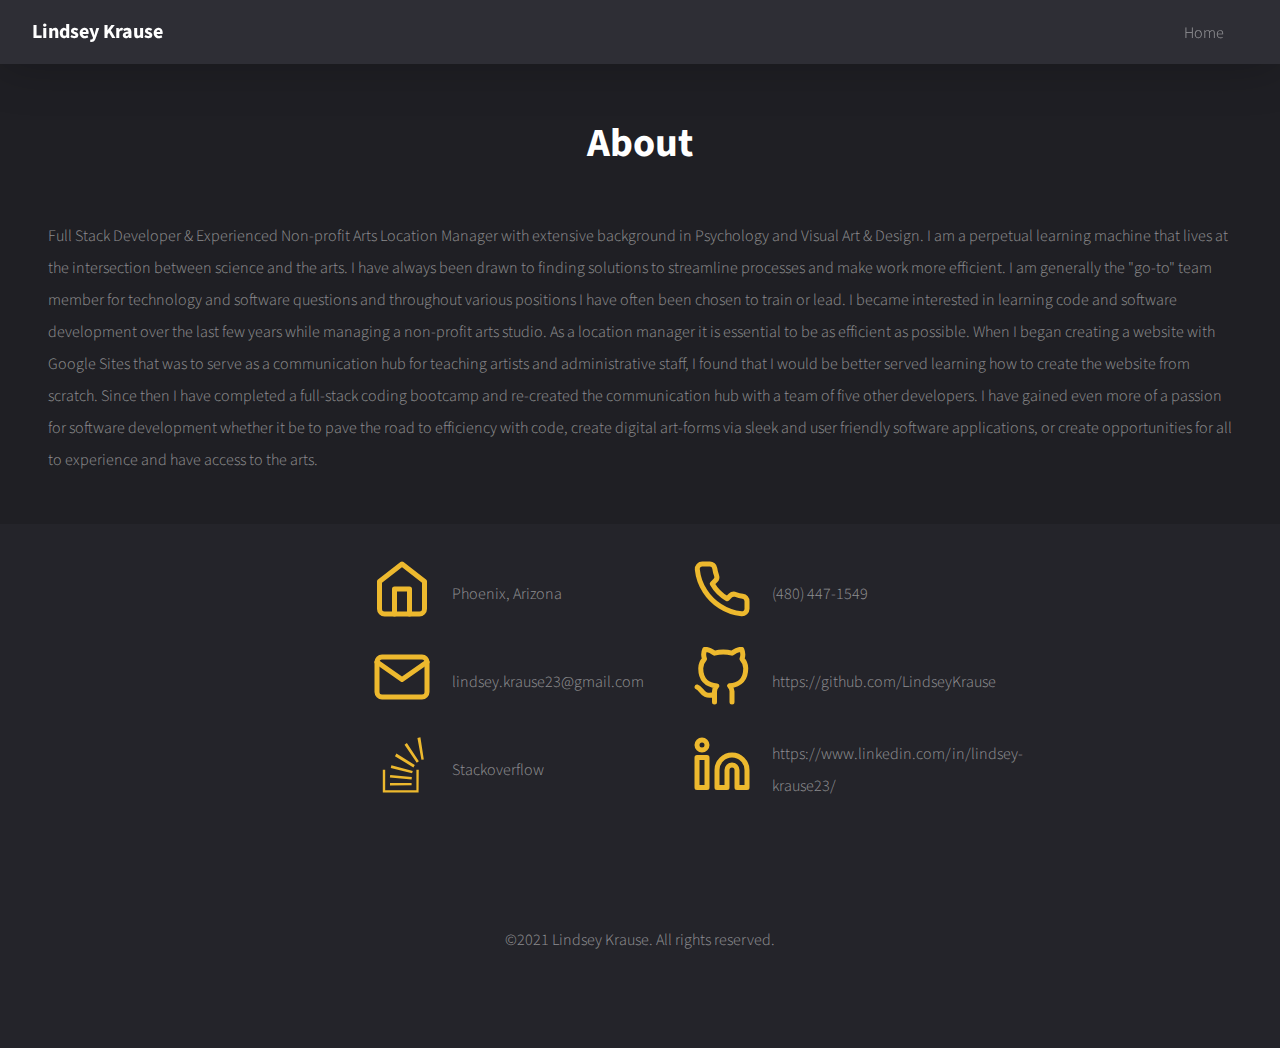
==== About.html @ 5ba8cb79 "Update About.html" ====
<!DOCTYPE HTML>
<!--
	Threshold by Pixelarity
	pixelarity.com | hello@pixelarity.com
	License: pixelarity.com/license
-->
<html>

<head>
	<title>About</title>
	<meta charset="utf-8" />
	<meta name="viewport" content="width=device-width, initial-scale=1, user-scalable=no" />
	<meta name="description" content="" />
	<meta name="keywords" content="" />
	<link rel="stylesheet" href="assets/css/main.css" />
</head>

<body class="is-preload">

	<!-- Header -->
	<header id="header">
		<a class="logo" href="index.html">Lindsey Krause</a>
		<nav id="nav">
			<ul>
				<li><a href="index.html">Home</a></li>
		</nav>
	</header>

	<!-- Main -->
	<div id="main" class="wrapper style1">
		<div class="inner">
			<header class="major">
				<h1>About</h1>
			</header>
			<div class="spotlight">
						<div>
<!-- 							<img src="https://i.imgur.com/2ZEnugub.jpg" alt="Lindsey Krause About Photo" /> -->
						</div>
						<div class="content">
							<p>Full Stack Developer & Experienced Non-profit Arts Location Manager with extensive background in
						Psychology and Visual
						Art & Design. I am a perpetual learning machine that lives at the intersection between science
						and the arts. I have
						always been drawn to finding solutions to streamline processes and make work more efficient. I
						am generally the "go-to"
						team member for technology and software questions and throughout various positions I have often
						been chosen to train or
						lead.

						I became interested in learning code and software development over the last few years while
						managing a non-profit arts
						studio. As a location manager it is essential to be as efficient as possible. When I began
						creating a website with
						Google Sites that was to serve as a communication hub for teaching artists and administrative
						staff, I found that I
						would be better served learning how to create the website from scratch. Since then I have
						completed a full-stack coding
						bootcamp and re-created the communication hub with a team of five other developers. I have
						gained even more of a passion
						for software development whether it be to pave the road to efficiency with code, create digital
						art-forms via sleek and
						user friendly software applications, or create opportunities for all to experience and have
						access to the arts.</p>
							
						</div>
					</div>
			
				</div>
			</div>

		<!-- Footer -->
		<div id="footer" class="wrapper">
			<div class="inner">
				<!-- <header>
						<h2>Get in touch</h2>
						<p>
							Ut convallis, sem sit amet interdum consectetuer, odio augue aliquam
							leo, nec dapibus tortor nibh sed augue. Integer eu magna sit amet
							metus ferment. Pellentesque a diam sit amet amet dolor ullamcorper
							vehicula. Lorem ipsum dolor sit amet dolor sit amet consequat.
						</p>
					</header>
					<section class="contact-form">
						<form method="post" action="#">
							<div class="fields">
								<div class="field half">
									<input name="name" id="name" placeholder="Name" type="text" />
								</div>
								<div class="field half">
									<input name="email" id="email" placeholder="Email" type="email" />
								</div>
								<div class="field">
									<textarea name="message" id="message" rows="6" placeholder="Message"></textarea>
								</div>
								<div class="field">
									<ul class="actions special">
										<li>
											<button type="submit" class="button primary">
												Send Message
											</button>
										</li>
									</ul>
								</div>
							</div>
						</form>
					</section> -->
				<section class="contact-info">
					<div class="item">
						<span class="social"><svg xmlns="http://www.w3.org/2000/svg" width="60" height="60"
								viewBox="0 0 24 24" fill="none" stroke="#edb92e" stroke-width="2" stroke-linecap="round"
								stroke-linejoin="round" class="feather feather-home">
								<path d="M3 9l9-7 9 7v11a2 2 0 0 1-2 2H5a2 2 0 0 1-2-2z"></path>
								<polyline points="9 22 9 12 15 12 15 22"></polyline>
							</svg></span>
						<p>
							Phoenix, Arizona
						</p>
					</div>
					<div class="item">
						<span class="social"><svg xmlns="http://www.w3.org/2000/svg" width="60" height="60"
								viewBox="0 0 24 24" fill="none" stroke="#edb92e" stroke-width="2" stroke-linecap="round"
								stroke-linejoin="round" class="feather feather-phone">
								<path
									d="M22 16.92v3a2 2 0 0 1-2.18 2 19.79 19.79 0 0 1-8.63-3.07 19.5 19.5 0 0 1-6-6 19.79 19.79 0 0 1-3.07-8.67A2 2 0 0 1 4.11 2h3a2 2 0 0 1 2 1.72 12.84 12.84 0 0 0 .7 2.81 2 2 0 0 1-.45 2.11L8.09 9.91a16 16 0 0 0 6 6l1.27-1.27a2 2 0 0 1 2.11-.45 12.84 12.84 0 0 0 2.81.7A2 2 0 0 1 22 16.92z">
								</path>
							</svg></span>
						<p>(480) 447-1549</p>
					</div>
					<div class="item">
						<span class="social"><svg xmlns="http://www.w3.org/2000/svg" width="60" height="60"
								viewBox="0 0 24 24" fill="none" stroke="#edb92e" stroke-width="2" stroke-linecap="round"
								stroke-linejoin="round" class="feather feather-mail">
								<path d="M4 4h16c1.1 0 2 .9 2 2v12c0 1.1-.9 2-2 2H4c-1.1 0-2-.9-2-2V6c0-1.1.9-2 2-2z">
								</path>
								<polyline points="22,6 12,13 2,6"></polyline>
							</svg></span>
						<a href="mailto:lindsey.krause23@gmail.com">lindsey.krause23@gmail.com</a>
					</div>
					<div class="item">
						<span class="social"><svg xmlns="http://www.w3.org/2000/svg" width="60" height="60"
								viewBox="0 0 24 24" fill="none" stroke="#edb92e" stroke-width="2" stroke-linecap="round"
								stroke-linejoin="round" class="feather feather-github">
								<path
									d="M9 19c-5 1.5-5-2.5-7-3m14 6v-3.87a3.37 3.37 0 0 0-.94-2.61c3.14-.35 6.44-1.54 6.44-7A5.44 5.44 0 0 0 20 4.77 5.07 5.07 0 0 0 19.91 1S18.73.65 16 2.48a13.38 13.38 0 0 0-7 0C6.27.65 5.09 1 5.09 1A5.07 5.07 0 0 0 5 4.77a5.44 5.44 0 0 0-1.5 3.78c0 5.42 3.3 6.61 6.44 7A3.37 3.37 0 0 0 9 18.13V22">
								</path>
							</svg></span>
						<a href="https://github.com/LindseyKrause">https://github.com/LindseyKrause</a>
					</div>
					<div class="item">
						<span class="social"><svg xmlns="http://www.w3.org/2000/svg" x="0px" y="0px" width="60"
								height="60" viewBox="0 0 172 172" style=" fill:#000000;">
								<g fill="none" fill-rule="none" stroke="none" stroke-width="1" stroke-linecap="butt"
									stroke-linejoin="miter" stroke-miterlimit="10" stroke-dasharray=""
									stroke-dashoffset="0" font-family="none" font-weight="none" font-size="none"
									text-anchor="none" style="mix-blend-mode: normal">
									<path d="M0,172v-172h172v172z" fill="none" fill-rule="nonzero"></path>
									<g fill="#edb92e" fill-rule="evenodd">
										<path
											d="M138.7825,6.74563l-8.54625,1.57219l11.44875,62.63219l6.82625,-1.03469zM99.975,22.92438l-6.74562,4.86437l35.08531,51.45219l6.00656,-4.25969zM70.00938,53.34688l-4.25969,7.55187l52.93031,31.98125l4.00438,-6.86656zM55.60438,86.59125l-1.84094,7.67281l60.99281,15.45312l2.20375,-6.78594zM30.96,99.76v65.30625l102.86406,0.05375v-0.05375c0.1075,0 0.33594,-65.30625 0.33594,-65.30625h-6.88v58.48h-89.44v-58.48zM52.19125,114.81l-0.92719,6.75906l62.25594,5.71094l0.69875,-6.75906zM51.6,137.6v6.88l61.92,-0.24187v-6.63813z">
										</path>
									</g>
								</g>
							</svg></span>
						<a href="https://stackoverflow.com/users/15319110/zee">Stackoverflow</a>
					</div>
					<div class="item">
						<span class="social"><svg xmlns="http://www.w3.org/2000/svg" width="60" height="60"
								viewBox="0 0 24 24" fill="none" stroke="#edb92e" stroke-width="2" stroke-linecap="round"
								stroke-linejoin="round" class="feather feather-linkedin">
								<path
									d="M16 8a6 6 0 0 1 6 6v7h-4v-7a2 2 0 0 0-2-2 2 2 0 0 0-2 2v7h-4v-7a6 6 0 0 1 6-6z">
								</path>
								<rect x="2" y="9" width="4" height="12"></rect>
								<circle cx="4" cy="4" r="2"></circle>
							</svg></span>
						<a
							href="https://www.linkedin.com/in/lindsey-krause23/">https://www.linkedin.com/in/lindsey-krause23/</a>
					</div>
				</section>
				<p class="copyright">
					&copy;2021 Lindsey Krause. All rights reserved.
				</p>
			</div>
		</div>

		<!-- Scripts -->
		<script src="assets/js/jquery.min.js"></script>
		<script src="assets/js/jquery.dropotron.min.js"></script>
		<script src="assets/js/jquery.scrollex.min.js"></script>
		<script src="assets/js/jquery.scrolly.min.js"></script>
		<script src="assets/js/browser.min.js"></script>
		<script src="assets/js/breakpoints.min.js"></script>
		<script src="assets/js/util.js"></script>
		<script src="assets/js/main.js"></script>

</body>

</html>
---- assets/css/main.css ----
@import url(fontawesome-all.min.css);
@import url("https://fonts.googleapis.com/css?family=Source+Sans+Pro:300,300i,400,400i,700,700i");

/*
	Threshold by Pixelarity
	pixelarity.com | hello@pixelarity.com
	License: pixelarity.com/license
*/

html, body, div, span, applet, object,
iframe, h1, h2, h3, h4, h5, h6, p, blockquote,
pre, a, abbr, acronym, address, big, cite,
code, del, dfn, em, img, ins, kbd, q, s, samp,
small, strike, strong, sub, sup, tt, var, b,
u, i, center, dl, dt, dd, ol, ul, li, fieldset,
form, label, legend, table, caption, tbody,
tfoot, thead, tr, th, td, article, aside,
canvas, details, embed, figure, figcaption,
footer, header, hgroup, menu, nav, output, ruby,
section, summary, time, mark, audio, video {
	margin: 0;
	padding: 0;
	border: 0;
	font-size: 100%;
	font: inherit;
	vertical-align: baseline;}

article, aside, details, figcaption, figure,
footer, header, hgroup, menu, nav, section {
	display: block;}

body {
	line-height: 1;
}

ol, ul {
	list-style: none;
}

blockquote, q {
	quotes: none;
}

	blockquote:before, blockquote:after, q:before, q:after {
		content: '';
		content: none;
	}

table {
	border-collapse: collapse;
	border-spacing: 0;
}

body {
	-webkit-text-size-adjust: none;
}

mark {
	background-color: transparent;
	color: inherit;
}

input::-moz-focus-inner {
	border: 0;
	padding: 0;
}

input, select, textarea {
	-moz-appearance: none;
	-webkit-appearance: none;
	-ms-appearance: none;
	appearance: none;
}

/* Basic */

	@-ms-viewport {
		width: device-width;
	}

	body {
		-ms-overflow-style: scrollbar;
	}

	@media screen and (max-width: 480px) {

		html, body {
			min-width: 320px;
		}

	}

	html {
		box-sizing: border-box;
	}

	*, *:before, *:after {
		box-sizing: inherit;
	}

	body {
		background: #24242a;
	}

		body.is-preload *, body.is-preload *:before, body.is-preload *:after {
			-moz-animation: none !important;
			-webkit-animation: none !important;
			-ms-animation: none !important;
			animation: none !important;
			-moz-transition: none !important;
			-webkit-transition: none !important;
			-ms-transition: none !important;
			transition: none !important;
		}

/* Typography */

	html {
		font-size: 16pt;
	}

		@media screen and (max-width: 1680px) {

			html {
				font-size: 12pt;
			}

		}

		@media screen and (max-width: 480px) {

			html {
				font-size: 11pt;
			}

		}

	body {
		background-color: #24242a;
		color: rgba(255, 255, 255, 0.5);
	}

	body, input, select, textarea {
		font-family: "Source Sans Pro", Arial, Helvetica, sans-serif;
		font-weight: 300;
		font-size: 1rem;
		line-height: 1.65;
	}

		@media screen and (max-width: 1280px) {

			body, input, select, textarea {
				line-height: 2;
			}

		}

	a {
		-moz-transition: color 0.2s ease-in-out;
		-webkit-transition: color 0.2s ease-in-out;
		-ms-transition: color 0.2s ease-in-out;
		transition: color 0.2s ease-in-out;
		color: #edb92e;
		text-decoration: underline;
	}

		a:hover {
			color: #f8c94c;
			text-decoration: none;
		}

		a:active {
			color: #edb92e;
		}

	strong, b {
		color: #ffffff;
		font-weight: 700;
	}

	em, i {
		font-style: italic;
	}

	p {
		margin: 0 0 2.75rem 0;
	}

	h1, h2, h3, h4, h5, h6 {
		color: #ffffff;
		font-weight: 700;
		line-height: 1.5;
		margin: 0 0 2.0625rem 0;
	}

		h1 a, h2 a, h3 a, h4 a, h5 a, h6 a {
			color: inherit;
			text-decoration: none;
		}

	h1 {
		font-size: 3.75rem;
		line-height: 1.20;
	}

	h2 {
		font-size: 1.90rem;
		line-height: 1;
	}

	h3 {
		font-size: 1.75rem;
	}

	h4 {
		font-size: 1.20rem;
	}

	h5 {
		font-size: 0.9rem;
	}

	h6 {
		font-size: 0.7rem;
	}

	@media screen and (max-width: 1280px) {

		h1 {
			font-size: 2.5rem;
			line-height: 1.6;
		}

	}

	@media screen and (max-width: 980px) {

		h3 {
			font-size: 1.5rem;
		}

	}

	@media screen and (max-width: 736px) {

		h1 {
			font-size: 2.25rem;
			line-height: 1.5;
		}

		h2 {
			font-size: 1.5rem;
			line-height: 1.5;
		}

		h3 {
			font-size: 1.25rem;
		}

		h1, h2, h3, h4, h5, p {
			margin: 0 0 2rem 0;
		}

	}

	sub {
		font-size: 0.8rem;
		position: relative;
		top: 0.5rem;
	}

	sup {
		font-size: 0.8rem;
		position: relative;
		top: -0.5rem;
	}

	blockquote {
		border-left: solid 0.5rem rgba(110, 110, 122, 0.5);
		font-style: italic;
		margin: 0 0 2.75rem 0;
		padding: 1.375rem 0 1.375rem 2.75rem;
	}

	code {
		background: transparent;
		border: solid 1px rgba(110, 110, 122, 0.5);
		font-family: "Courier New", monospace;
		font-size: 0.9rem;
		margin: 0 0.25rem;
		padding: 0.25rem 0.65rem;
	}

	pre {
		-webkit-overflow-scrolling: touch;
		font-family: "Courier New", monospace;
		font-size: 0.9rem;
		margin: 0 0 2.75rem 0;
	}

		pre code {
			display: block;
			line-height: 1.75;
			padding: 1rem 1.5rem;
			overflow-x: auto;
		}

	hr {
		border: 0;
		border-bottom: solid 1px rgba(110, 110, 122, 0.5);
		margin: 2.75rem 0;
	}

		hr.major {
			margin: 5.5rem 0;
		}

		@media screen and (max-width: 736px) {

			hr.major {
				margin: 4.125rem 0;
			}

		}

/* Row */

	.row {
		display: flex;
		flex-wrap: wrap;
		box-sizing: border-box;
		align-items: stretch;
	}

		.row > * {
			box-sizing: border-box;
		}

		.row.gtr-uniform > * > :last-child {
			margin-bottom: 0;
		}

		.row.aln-left {
			justify-content: flex-start;
		}

		.row.aln-center {
			justify-content: center;
		}

		.row.aln-right {
			justify-content: flex-end;
		}

		.row.aln-top {
			align-items: flex-start;
		}

		.row.aln-middle {
			align-items: center;
		}

		.row.aln-bottom {
			align-items: flex-end;
		}

		.row > .imp {
			order: -1;
		}

		.row > .col-1 {
			width: 8.33333%;
		}

		.row > .off-1 {
			margin-left: 8.33333%;
		}

		.row > .col-2 {
			width: 16.66667%;
		}

		.row > .off-2 {
			margin-left: 16.66667%;
		}

		.row > .col-3 {
			width: 25%;
		}

		.row > .off-3 {
			margin-left: 25%;
		}

		.row > .col-4 {
			width: 33.33333%;
		}

		.row > .off-4 {
			margin-left: 33.33333%;
		}

		.row > .col-5 {
			width: 41.66667%;
		}

		.row > .off-5 {
			margin-left: 41.66667%;
		}

		.row > .col-6 {
			width: 50%;
		}

		.row > .off-6 {
			margin-left: 50%;
		}

		.row > .col-7 {
			width: 58.33333%;
		}

		.row > .off-7 {
			margin-left: 58.33333%;
		}

		.row > .col-8 {
			width: 66.66667%;
		}

		.row > .off-8 {
			margin-left: 66.66667%;
		}

		.row > .col-9 {
			width: 75%;
		}

		.row > .off-9 {
			margin-left: 75%;
		}

		.row > .col-10 {
			width: 83.33333%;
		}

		.row > .off-10 {
			margin-left: 83.33333%;
		}

		.row > .col-11 {
			width: 91.66667%;
		}

		.row > .off-11 {
			margin-left: 91.66667%;
		}

		.row > .col-12 {
			width: 100%;
		}

		.row > .off-12 {
			margin-left: 100%;
		}

		.row.gtr-0 {
			margin-top: 0;
			margin-left: 0rem;
		}

			.row.gtr-0 > * {
				padding: 0 0 0 0rem;
			}

			.row.gtr-0.gtr-uniform {
				margin-top: 0rem;
			}

				.row.gtr-0.gtr-uniform > * {
					padding-top: 0rem;
				}

		.row.gtr-25 {
			margin-top: 0;
			margin-left: -0.5rem;
		}

			.row.gtr-25 > * {
				padding: 0 0 0 0.5rem;
			}

			.row.gtr-25.gtr-uniform {
				margin-top: -0.5rem;
			}

				.row.gtr-25.gtr-uniform > * {
					padding-top: 0.5rem;
				}

		.row.gtr-50 {
			margin-top: 0;
			margin-left: -1rem;
		}

			.row.gtr-50 > * {
				padding: 0 0 0 1rem;
			}

			.row.gtr-50.gtr-uniform {
				margin-top: -1rem;
			}

				.row.gtr-50.gtr-uniform > * {
					padding-top: 1rem;
				}

		.row {
			margin-top: 0;
			margin-left: -2rem;
		}

			.row > * {
				padding: 0 0 0 2rem;
			}

			.row.gtr-uniform {
				margin-top: -2rem;
			}

				.row.gtr-uniform > * {
					padding-top: 2rem;
				}

		.row.gtr-150 {
			margin-top: 0;
			margin-left: -3rem;
		}

			.row.gtr-150 > * {
				padding: 0 0 0 3rem;
			}

			.row.gtr-150.gtr-uniform {
				margin-top: -3rem;
			}

				.row.gtr-150.gtr-uniform > * {
					padding-top: 3rem;
				}

		.row.gtr-200 {
			margin-top: 0;
			margin-left: -4rem;
		}

			.row.gtr-200 > * {
				padding: 0 0 0 4rem;
			}

			.row.gtr-200.gtr-uniform {
				margin-top: -4rem;
			}

				.row.gtr-200.gtr-uniform > * {
					padding-top: 4rem;
				}

		@media screen and (max-width: 1680px) {

			.row {
				display: flex;
				flex-wrap: wrap;
				box-sizing: border-box;
				align-items: stretch;
			}

				.row > * {
					box-sizing: border-box;
				}

				.row.gtr-uniform > * > :last-child {
					margin-bottom: 0;
				}

				.row.aln-left {
					justify-content: flex-start;
				}

				.row.aln-center {
					justify-content: center;
				}

				.row.aln-right {
					justify-content: flex-end;
				}

				.row.aln-top {
					align-items: flex-start;
				}

				.row.aln-middle {
					align-items: center;
				}

				.row.aln-bottom {
					align-items: flex-end;
				}

				.row > .imp-xlarge {
					order: -1;
				}

				.row > .col-1-xlarge {
					width: 8.33333%;
				}

				.row > .off-1-xlarge {
					margin-left: 8.33333%;
				}

				.row > .col-2-xlarge {
					width: 16.66667%;
				}

				.row > .off-2-xlarge {
					margin-left: 16.66667%;
				}

				.row > .col-3-xlarge {
					width: 25%;
				}

				.row > .off-3-xlarge {
					margin-left: 25%;
				}

				.row > .col-4-xlarge {
					width: 33.33333%;
				}

				.row > .off-4-xlarge {
					margin-left: 33.33333%;
				}

				.row > .col-5-xlarge {
					width: 41.66667%;
				}

				.row > .off-5-xlarge {
					margin-left: 41.66667%;
				}

				.row > .col-6-xlarge {
					width: 50%;
				}

				.row > .off-6-xlarge {
					margin-left: 50%;
				}

				.row > .col-7-xlarge {
					width: 58.33333%;
				}

				.row > .off-7-xlarge {
					margin-left: 58.33333%;
				}

				.row > .col-8-xlarge {
					width: 66.66667%;
				}

				.row > .off-8-xlarge {
					margin-left: 66.66667%;
				}

				.row > .col-9-xlarge {
					width: 75%;
				}

				.row > .off-9-xlarge {
					margin-left: 75%;
				}

				.row > .col-10-xlarge {
					width: 83.33333%;
				}

				.row > .off-10-xlarge {
					margin-left: 83.33333%;
				}

				.row > .col-11-xlarge {
					width: 91.66667%;
				}

				.row > .off-11-xlarge {
					margin-left: 91.66667%;
				}

				.row > .col-12-xlarge {
					width: 100%;
				}

				.row > .off-12-xlarge {
					margin-left: 100%;
				}

				.row.gtr-0 {
					margin-top: 0;
					margin-left: 0rem;
				}

					.row.gtr-0 > * {
						padding: 0 0 0 0rem;
					}

					.row.gtr-0.gtr-uniform {
						margin-top: 0rem;
					}

						.row.gtr-0.gtr-uniform > * {
							padding-top: 0rem;
						}

				.row.gtr-25 {
					margin-top: 0;
					margin-left: -0.5rem;
				}

					.row.gtr-25 > * {
						padding: 0 0 0 0.5rem;
					}

					.row.gtr-25.gtr-uniform {
						margin-top: -0.5rem;
					}

						.row.gtr-25.gtr-uniform > * {
							padding-top: 0.5rem;
						}

				.row.gtr-50 {
					margin-top: 0;
					margin-left: -1rem;
				}

					.row.gtr-50 > * {
						padding: 0 0 0 1rem;
					}

					.row.gtr-50.gtr-uniform {
						margin-top: -1rem;
					}

						.row.gtr-50.gtr-uniform > * {
							padding-top: 1rem;
						}

				.row {
					margin-top: 0;
					margin-left: -2rem;
				}

					.row > * {
						padding: 0 0 0 2rem;
					}

					.row.gtr-uniform {
						margin-top: -2rem;
					}

						.row.gtr-uniform > * {
							padding-top: 2rem;
						}

				.row.gtr-150 {
					margin-top: 0;
					margin-left: -3rem;
				}

					.row.gtr-150 > * {
						padding: 0 0 0 3rem;
					}

					.row.gtr-150.gtr-uniform {
						margin-top: -3rem;
					}

						.row.gtr-150.gtr-uniform > * {
							padding-top: 3rem;
						}

				.row.gtr-200 {
					margin-top: 0;
					margin-left: -4rem;
				}

					.row.gtr-200 > * {
						padding: 0 0 0 4rem;
					}

					.row.gtr-200.gtr-uniform {
						margin-top: -4rem;
					}

						.row.gtr-200.gtr-uniform > * {
							padding-top: 4rem;
						}

		}

		@media screen and (max-width: 1280px) {

			.row {
				display: flex;
				flex-wrap: wrap;
				box-sizing: border-box;
				align-items: stretch;
			}

				.row > * {
					box-sizing: border-box;
				}

				.row.gtr-uniform > * > :last-child {
					margin-bottom: 0;
				}

				.row.aln-left {
					justify-content: flex-start;
				}

				.row.aln-center {
					justify-content: center;
				}

				.row.aln-right {
					justify-content: flex-end;
				}

				.row.aln-top {
					align-items: flex-start;
				}

				.row.aln-middle {
					align-items: center;
				}

				.row.aln-bottom {
					align-items: flex-end;
				}

				.row > .imp-large {
					order: -1;
				}

				.row > .col-1-large {
					width: 8.33333%;
				}

				.row > .off-1-large {
					margin-left: 8.33333%;
				}

				.row > .col-2-large {
					width: 16.66667%;
				}

				.row > .off-2-large {
					margin-left: 16.66667%;
				}

				.row > .col-3-large {
					width: 25%;
				}

				.row > .off-3-large {
					margin-left: 25%;
				}

				.row > .col-4-large {
					width: 33.33333%;
				}

				.row > .off-4-large {
					margin-left: 33.33333%;
				}

				.row > .col-5-large {
					width: 41.66667%;
				}

				.row > .off-5-large {
					margin-left: 41.66667%;
				}

				.row > .col-6-large {
					width: 50%;
				}

				.row > .off-6-large {
					margin-left: 50%;
				}

				.row > .col-7-large {
					width: 58.33333%;
				}

				.row > .off-7-large {
					margin-left: 58.33333%;
				}

				.row > .col-8-large {
					width: 66.66667%;
				}

				.row > .off-8-large {
					margin-left: 66.66667%;
				}

				.row > .col-9-large {
					width: 75%;
				}

				.row > .off-9-large {
					margin-left: 75%;
				}

				.row > .col-10-large {
					width: 83.33333%;
				}

				.row > .off-10-large {
					margin-left: 83.33333%;
				}

				.row > .col-11-large {
					width: 91.66667%;
				}

				.row > .off-11-large {
					margin-left: 91.66667%;
				}

				.row > .col-12-large {
					width: 100%;
				}

				.row > .off-12-large {
					margin-left: 100%;
				}

				.row.gtr-0 {
					margin-top: 0;
					margin-left: 0rem;
				}

					.row.gtr-0 > * {
						padding: 0 0 0 0rem;
					}

					.row.gtr-0.gtr-uniform {
						margin-top: 0rem;
					}

						.row.gtr-0.gtr-uniform > * {
							padding-top: 0rem;
						}

				.row.gtr-25 {
					margin-top: 0;
					margin-left: -0.375rem;
				}

					.row.gtr-25 > * {
						padding: 0 0 0 0.375rem;
					}

					.row.gtr-25.gtr-uniform {
						margin-top: -0.375rem;
					}

						.row.gtr-25.gtr-uniform > * {
							padding-top: 0.375rem;
						}

				.row.gtr-50 {
					margin-top: 0;
					margin-left: -0.75rem;
				}

					.row.gtr-50 > * {
						padding: 0 0 0 0.75rem;
					}

					.row.gtr-50.gtr-uniform {
						margin-top: -0.75rem;
					}

						.row.gtr-50.gtr-uniform > * {
							padding-top: 0.75rem;
						}

				.row {
					margin-top: 0;
					margin-left: -1.5rem;
				}

					.row > * {
						padding: 0 0 0 1.5rem;
					}

					.row.gtr-uniform {
						margin-top: -1.5rem;
					}

						.row.gtr-uniform > * {
							padding-top: 1.5rem;
						}

				.row.gtr-150 {
					margin-top: 0;
					margin-left: -2.25rem;
				}

					.row.gtr-150 > * {
						padding: 0 0 0 2.25rem;
					}

					.row.gtr-150.gtr-uniform {
						margin-top: -2.25rem;
					}

						.row.gtr-150.gtr-uniform > * {
							padding-top: 2.25rem;
						}

				.row.gtr-200 {
					margin-top: 0;
					margin-left: -3rem;
				}

					.row.gtr-200 > * {
						padding: 0 0 0 3rem;
					}

					.row.gtr-200.gtr-uniform {
						margin-top: -3rem;
					}

						.row.gtr-200.gtr-uniform > * {
							padding-top: 3rem;
						}

		}

		@media screen and (max-width: 980px) {

			.row {
				display: flex;
				flex-wrap: wrap;
				box-sizing: border-box;
				align-items: stretch;
			}

				.row > * {
					box-sizing: border-box;
				}

				.row.gtr-uniform > * > :last-child {
					margin-bottom: 0;
				}

				.row.aln-left {
					justify-content: flex-start;
				}

				.row.aln-center {
					justify-content: center;
				}

				.row.aln-right {
					justify-content: flex-end;
				}

				.row.aln-top {
					align-items: flex-start;
				}

				.row.aln-middle {
					align-items: center;
				}

				.row.aln-bottom {
					align-items: flex-end;
				}

				.row > .imp-medium {
					order: -1;
				}

				.row > .col-1-medium {
					width: 8.33333%;
				}

				.row > .off-1-medium {
					margin-left: 8.33333%;
				}

				.row > .col-2-medium {
					width: 16.66667%;
				}

				.row > .off-2-medium {
					margin-left: 16.66667%;
				}

				.row > .col-3-medium {
					width: 25%;
				}

				.row > .off-3-medium {
					margin-left: 25%;
				}

				.row > .col-4-medium {
					width: 33.33333%;
				}

				.row > .off-4-medium {
					margin-left: 33.33333%;
				}

				.row > .col-5-medium {
					width: 41.66667%;
				}

				.row > .off-5-medium {
					margin-left: 41.66667%;
				}

				.row > .col-6-medium {
					width: 50%;
				}

				.row > .off-6-medium {
					margin-left: 50%;
				}

				.row > .col-7-medium {
					width: 58.33333%;
				}

				.row > .off-7-medium {
					margin-left: 58.33333%;
				}

				.row > .col-8-medium {
					width: 66.66667%;
				}

				.row > .off-8-medium {
					margin-left: 66.66667%;
				}

				.row > .col-9-medium {
					width: 75%;
				}

				.row > .off-9-medium {
					margin-left: 75%;
				}

				.row > .col-10-medium {
					width: 83.33333%;
				}

				.row > .off-10-medium {
					margin-left: 83.33333%;
				}

				.row > .col-11-medium {
					width: 91.66667%;
				}

				.row > .off-11-medium {
					margin-left: 91.66667%;
				}

				.row > .col-12-medium {
					width: 100%;
				}

				.row > .off-12-medium {
					margin-left: 100%;
				}

				.row.gtr-0 {
					margin-top: 0;
					margin-left: 0rem;
				}

					.row.gtr-0 > * {
						padding: 0 0 0 0rem;
					}

					.row.gtr-0.gtr-uniform {
						margin-top: 0rem;
					}

						.row.gtr-0.gtr-uniform > * {
							padding-top: 0rem;
						}

				.row.gtr-25 {
					margin-top: 0;
					margin-left: -0.375rem;
				}

					.row.gtr-25 > * {
						padding: 0 0 0 0.375rem;
					}

					.row.gtr-25.gtr-uniform {
						margin-top: -0.375rem;
					}

						.row.gtr-25.gtr-uniform > * {
							padding-top: 0.375rem;
						}

				.row.gtr-50 {
					margin-top: 0;
					margin-left: -0.75rem;
				}

					.row.gtr-50 > * {
						padding: 0 0 0 0.75rem;
					}

					.row.gtr-50.gtr-uniform {
						margin-top: -0.75rem;
					}

						.row.gtr-50.gtr-uniform > * {
							padding-top: 0.75rem;
						}

				.row {
					margin-top: 0;
					margin-left: -1.5rem;
				}

					.row > * {
						padding: 0 0 0 1.5rem;
					}

					.row.gtr-uniform {
						margin-top: -1.5rem;
					}

						.row.gtr-uniform > * {
							padding-top: 1.5rem;
						}

				.row.gtr-150 {
					margin-top: 0;
					margin-left: -2.25rem;
				}

					.row.gtr-150 > * {
						padding: 0 0 0 2.25rem;
					}

					.row.gtr-150.gtr-uniform {
						margin-top: -2.25rem;
					}

						.row.gtr-150.gtr-uniform > * {
							padding-top: 2.25rem;
						}

				.row.gtr-200 {
					margin-top: 0;
					margin-left: -3rem;
				}

					.row.gtr-200 > * {
						padding: 0 0 0 3rem;
					}

					.row.gtr-200.gtr-uniform {
						margin-top: -3rem;
					}

						.row.gtr-200.gtr-uniform > * {
							padding-top: 3rem;
						}

		}

		@media screen and (max-width: 736px) {

			.row {
				display: flex;
				flex-wrap: wrap;
				box-sizing: border-box;
				align-items: stretch;
			}

				.row > * {
					box-sizing: border-box;
				}

				.row.gtr-uniform > * > :last-child {
					margin-bottom: 0;
				}

				.row.aln-left {
					justify-content: flex-start;
				}

				.row.aln-center {
					justify-content: center;
				}

				.row.aln-right {
					justify-content: flex-end;
				}

				.row.aln-top {
					align-items: flex-start;
				}

				.row.aln-middle {
					align-items: center;
				}

				.row.aln-bottom {
					align-items: flex-end;
				}

				.row > .imp-small {
					order: -1;
				}

				.row > .col-1-small {
					width: 8.33333%;
				}

				.row > .off-1-small {
					margin-left: 8.33333%;
				}

				.row > .col-2-small {
					width: 16.66667%;
				}

				.row > .off-2-small {
					margin-left: 16.66667%;
				}

				.row > .col-3-small {
					width: 25%;
				}

				.row > .off-3-small {
					margin-left: 25%;
				}

				.row > .col-4-small {
					width: 33.33333%;
				}

				.row > .off-4-small {
					margin-left: 33.33333%;
				}

				.row > .col-5-small {
					width: 41.66667%;
				}

				.row > .off-5-small {
					margin-left: 41.66667%;
				}

				.row > .col-6-small {
					width: 50%;
				}

				.row > .off-6-small {
					margin-left: 50%;
				}

				.row > .col-7-small {
					width: 58.33333%;
				}

				.row > .off-7-small {
					margin-left: 58.33333%;
				}

				.row > .col-8-small {
					width: 66.66667%;
				}

				.row > .off-8-small {
					margin-left: 66.66667%;
				}

				.row > .col-9-small {
					width: 75%;
				}

				.row > .off-9-small {
					margin-left: 75%;
				}

				.row > .col-10-small {
					width: 83.33333%;
				}

				.row > .off-10-small {
					margin-left: 83.33333%;
				}

				.row > .col-11-small {
					width: 91.66667%;
				}

				.row > .off-11-small {
					margin-left: 91.66667%;
				}

				.row > .col-12-small {
					width: 100%;
				}

				.row > .off-12-small {
					margin-left: 100%;
				}

				.row.gtr-0 {
					margin-top: 0;
					margin-left: 0rem;
				}

					.row.gtr-0 > * {
						padding: 0 0 0 0rem;
					}

					.row.gtr-0.gtr-uniform {
						margin-top: 0rem;
					}

						.row.gtr-0.gtr-uniform > * {
							padding-top: 0rem;
						}

				.row.gtr-25 {
					margin-top: 0;
					margin-left: -0.3125rem;
				}

					.row.gtr-25 > * {
						padding: 0 0 0 0.3125rem;
					}

					.row.gtr-25.gtr-uniform {
						margin-top: -0.3125rem;
					}

						.row.gtr-25.gtr-uniform > * {
							padding-top: 0.3125rem;
						}

				.row.gtr-50 {
					margin-top: 0;
					margin-left: -0.625rem;
				}

					.row.gtr-50 > * {
						padding: 0 0 0 0.625rem;
					}

					.row.gtr-50.gtr-uniform {
						margin-top: -0.625rem;
					}

						.row.gtr-50.gtr-uniform > * {
							padding-top: 0.625rem;
						}

				.row {
					margin-top: 0;
					margin-left: -1.25rem;
				}

					.row > * {
						padding: 0 0 0 1.25rem;
					}

					.row.gtr-uniform {
						margin-top: -1.25rem;
					}

						.row.gtr-uniform > * {
							padding-top: 1.25rem;
						}

				.row.gtr-150 {
					margin-top: 0;
					margin-left: -1.875rem;
				}

					.row.gtr-150 > * {
						padding: 0 0 0 1.875rem;
					}

					.row.gtr-150.gtr-uniform {
						margin-top: -1.875rem;
					}

						.row.gtr-150.gtr-uniform > * {
							padding-top: 1.875rem;
						}

				.row.gtr-200 {
					margin-top: 0;
					margin-left: -2.5rem;
				}

					.row.gtr-200 > * {
						padding: 0 0 0 2.5rem;
					}

					.row.gtr-200.gtr-uniform {
						margin-top: -2.5rem;
					}

						.row.gtr-200.gtr-uniform > * {
							padding-top: 2.5rem;
						}

		}

		@media screen and (max-width: 480px) {

			.row {
				display: flex;
				flex-wrap: wrap;
				box-sizing: border-box;
				align-items: stretch;
			}

				.row > * {
					box-sizing: border-box;
				}

				.row.gtr-uniform > * > :last-child {
					margin-bottom: 0;
				}

				.row.aln-left {
					justify-content: flex-start;
				}

				.row.aln-center {
					justify-content: center;
				}

				.row.aln-right {
					justify-content: flex-end;
				}

				.row.aln-top {
					align-items: flex-start;
				}

				.row.aln-middle {
					align-items: center;
				}

				.row.aln-bottom {
					align-items: flex-end;
				}

				.row > .imp-xsmall {
					order: -1;
				}

				.row > .col-1-xsmall {
					width: 8.33333%;
				}

				.row > .off-1-xsmall {
					margin-left: 8.33333%;
				}

				.row > .col-2-xsmall {
					width: 16.66667%;
				}

				.row > .off-2-xsmall {
					margin-left: 16.66667%;
				}

				.row > .col-3-xsmall {
					width: 25%;
				}

				.row > .off-3-xsmall {
					margin-left: 25%;
				}

				.row > .col-4-xsmall {
					width: 33.33333%;
				}

				.row > .off-4-xsmall {
					margin-left: 33.33333%;
				}

				.row > .col-5-xsmall {
					width: 41.66667%;
				}

				.row > .off-5-xsmall {
					margin-left: 41.66667%;
				}

				.row > .col-6-xsmall {
					width: 50%;
				}

				.row > .off-6-xsmall {
					margin-left: 50%;
				}

				.row > .col-7-xsmall {
					width: 58.33333%;
				}

				.row > .off-7-xsmall {
					margin-left: 58.33333%;
				}

				.row > .col-8-xsmall {
					width: 66.66667%;
				}

				.row > .off-8-xsmall {
					margin-left: 66.66667%;
				}

				.row > .col-9-xsmall {
					width: 75%;
				}

				.row > .off-9-xsmall {
					margin-left: 75%;
				}

				.row > .col-10-xsmall {
					width: 83.33333%;
				}

				.row > .off-10-xsmall {
					margin-left: 83.33333%;
				}

				.row > .col-11-xsmall {
					width: 91.66667%;
				}

				.row > .off-11-xsmall {
					margin-left: 91.66667%;
				}

				.row > .col-12-xsmall {
					width: 100%;
				}

				.row > .off-12-xsmall {
					margin-left: 100%;
				}

				.row.gtr-0 {
					margin-top: 0;
					margin-left: 0rem;
				}

					.row.gtr-0 > * {
						padding: 0 0 0 0rem;
					}

					.row.gtr-0.gtr-uniform {
						margin-top: 0rem;
					}

						.row.gtr-0.gtr-uniform > * {
							padding-top: 0rem;
						}

				.row.gtr-25 {
					margin-top: 0;
					margin-left: -0.3125rem;
				}

					.row.gtr-25 > * {
						padding: 0 0 0 0.3125rem;
					}

					.row.gtr-25.gtr-uniform {
						margin-top: -0.3125rem;
					}

						.row.gtr-25.gtr-uniform > * {
							padding-top: 0.3125rem;
						}

				.row.gtr-50 {
					margin-top: 0;
					margin-left: -0.625rem;
				}

					.row.gtr-50 > * {
						padding: 0 0 0 0.625rem;
					}

					.row.gtr-50.gtr-uniform {
						margin-top: -0.625rem;
					}

						.row.gtr-50.gtr-uniform > * {
							padding-top: 0.625rem;
						}

				.row {
					margin-top: 0;
					margin-left: -1.25rem;
				}

					.row > * {
						padding: 0 0 0 1.25rem;
					}

					.row.gtr-uniform {
						margin-top: -1.25rem;
					}

						.row.gtr-uniform > * {
							padding-top: 1.25rem;
						}

				.row.gtr-150 {
					margin-top: 0;
					margin-left: -1.875rem;
				}

					.row.gtr-150 > * {
						padding: 0 0 0 1.875rem;
					}

					.row.gtr-150.gtr-uniform {
						margin-top: -1.875rem;
					}

						.row.gtr-150.gtr-uniform > * {
							padding-top: 1.875rem;
						}

				.row.gtr-200 {
					margin-top: 0;
					margin-left: -2.5rem;
				}

					.row.gtr-200 > * {
						padding: 0 0 0 2.5rem;
					}

					.row.gtr-200.gtr-uniform {
						margin-top: -2.5rem;
					}

						.row.gtr-200.gtr-uniform > * {
							padding-top: 2.5rem;
						}

		}

/* Box */

	.box {
		background: #2e2e35;
		border-radius: 7px;
		margin-bottom: 2.75rem;
		padding: 1.5rem;
	}

		.box > :last-child {
			margin-bottom: 0;
		}

		.box.cta {
			display: -moz-flex;
			display: -webkit-flex;
			display: -ms-flex;
			display: flex;
			padding: 4rem;
		}

			.box.cta .content {
				width: 65%;
				padding-right: 4rem;
			}

				.box.cta .content > :last-child {
					margin-bottom: 0;
				}

			.box.cta ul.actions {
				width: 35%;
				text-align: center;
			}

			@media screen and (max-width: 1280px) {

				.box.cta {
					padding: 3rem;
				}

			}

			@media screen and (max-width: 980px) {

				.box.cta {
					-moz-flex-direction: column;
					-webkit-flex-direction: column;
					-ms-flex-direction: column;
					flex-direction: column;
					padding: 3rem 2rem;
				}

					.box.cta .content {
						width: 100%;
						padding-right: 0;
						text-align: center;
					}

						.box.cta .content > :last-child {
							margin-bottom: 2.75rem;
						}

					.box.cta ul.actions {
						width: 100%;
					}

			}

			@media screen and (max-width: 736px) {

				.box.cta {
					padding: 2rem 1.5rem;
				}

			}

/* Button */

	input[type="submit"],
	input[type="reset"],
	input[type="button"],
	button,
	.button {
		-moz-appearance: none;
		-webkit-appearance: none;
		-ms-appearance: none;
		appearance: none;
		-moz-transition: background-color 0.2s ease-in-out, box-shadow 0.2s ease-in-out, color 0.2s ease-in-out;
		-webkit-transition: background-color 0.2s ease-in-out, box-shadow 0.2s ease-in-out, color 0.2s ease-in-out;
		-ms-transition: background-color 0.2s ease-in-out, box-shadow 0.2s ease-in-out, color 0.2s ease-in-out;
		transition: background-color 0.2s ease-in-out, box-shadow 0.2s ease-in-out, color 0.2s ease-in-out;
		background-color: #2e2e35;
		border-radius: 7px;
		border: 0;
		box-shadow: inset 0px 0px 0px 3px #3e3e47;
		color: #ffffff !important;
		cursor: pointer;
		display: inline-block;
		font-family: inherit;
		font-size: inherit;
		font-weight: 700;
		height: 3rem;
		line-height: 3rem;
		overflow: hidden;
		padding: 0 3.5rem 0 1rem;
		position: relative;
		text-align: center;
		text-decoration: none;
		white-space: nowrap;
	}

		input[type="submit"]:after,
		input[type="reset"]:after,
		input[type="button"]:after,
		button:after,
		.button:after {
			-moz-transition: background-color 0.2s ease-in-out, box-shadow 0.2s ease-in-out, color 0.2s ease-in-out;
			-webkit-transition: background-color 0.2s ease-in-out, box-shadow 0.2s ease-in-out, color 0.2s ease-in-out;
			-ms-transition: background-color 0.2s ease-in-out, box-shadow 0.2s ease-in-out, color 0.2s ease-in-out;
			transition: background-color 0.2s ease-in-out, box-shadow 0.2s ease-in-out, color 0.2s ease-in-out;
			background-color: #3e3e47;
			color: #2e2e35;
			content: '\f061';
			font-family: 'Font Awesome 5 Free';
			font-weight: 900;
			position: absolute;
			right: 0;
			text-align: center;
			width: 2.5rem;
		}

		input[type="submit"]:hover,
		input[type="reset"]:hover,
		input[type="button"]:hover,
		button:hover,
		.button:hover {
			background-color: #3a3a43;
			box-shadow: inset 0px 0px 0px 3px #4a4a55;
		}

			input[type="submit"]:hover:after,
			input[type="reset"]:hover:after,
			input[type="button"]:hover:after,
			button:hover:after,
			.button:hover:after {
				background-color: #4a4a55;
			}

		input[type="submit"]:active,
		input[type="reset"]:active,
		input[type="button"]:active,
		button:active,
		.button:active {
			background-color: #2e2e35;
			box-shadow: inset 0px 0px 0px 3px #3e3e47;
		}

			input[type="submit"]:active:after,
			input[type="reset"]:active:after,
			input[type="button"]:active:after,
			button:active:after,
			.button:active:after {
				background: #3e3e47;
				color: #2e2e35;
			}

		input[type="submit"].primary,
		input[type="reset"].primary,
		input[type="button"].primary,
		button.primary,
		.button.primary {
			background-color: #edb92e;
			box-shadow: none;
			color: #ffffff !important;
			margin: 15px;
		}

			input[type="submit"].primary:after,
			input[type="reset"].primary:after,
			input[type="button"].primary:after,
			button.primary:after,
			.button.primary:after {
				background: #e1ad21;
				color: #b3860c;
			}

			input[type="submit"].primary:hover,
			input[type="reset"].primary:hover,
			input[type="button"].primary:hover,
			button.primary:hover,
			.button.primary:hover {
				background-color: #f8c94c;
			}

				input[type="submit"].primary:hover:after,
				input[type="reset"].primary:hover:after,
				input[type="button"].primary:hover:after,
				button.primary:hover:after,
				.button.primary:hover:after {
					background: #e4b537;
				}

			input[type="submit"].primary:active,
			input[type="reset"].primary:active,
			input[type="button"].primary:active,
			button.primary:active,
			.button.primary:active {
				background-color: #edb92e;
			}

				input[type="submit"].primary:active:after,
				input[type="reset"].primary:active:after,
				input[type="button"].primary:active:after,
				button.primary:active:after,
				.button.primary:active:after {
					background: #e1ad21;
					color: #b3860c;
				}

		input[type="submit"].small,
		input[type="reset"].small,
		input[type="button"].small,
		button.small,
		.button.small {
			font-size: 0.8rem;
			height: 2.25rem;
			line-height: 2.25rem;
			padding: 0 3.75rem 0 1.25rem;
		}

			input[type="submit"].small:after,
			input[type="reset"].small:after,
			input[type="button"].small:after,
			button.small:after,
			.button.small:after {
				width: 2.5rem;
			}

		input[type="submit"].large,
		input[type="reset"].large,
		input[type="button"].large,
		button.large,
		.button.large {
			font-size: 1.20rem;
			height: 3.6rem;
			line-height: 3.6rem;
			padding: 0 4.75rem 0 1.5rem;
		}

			input[type="submit"].large:after,
			input[type="reset"].large:after,
			input[type="button"].large:after,
			button.large:after,
			.button.large:after {
				width: 3.25rem;
			}

		input[type="submit"].wide,
		input[type="reset"].wide,
		input[type="button"].wide,
		button.wide,
		.button.wide {
			min-width: 13rem;
		}

		input[type="submit"].icon:before,
		input[type="reset"].icon:before,
		input[type="button"].icon:before,
		button.icon:before,
		.button.icon:before {
			margin-right: 0.5rem;
		}

		input[type="submit"].fit,
		input[type="reset"].fit,
		input[type="button"].fit,
		button.fit,
		.button.fit {
			width: 100%;
		}

		input[type="submit"].disabled, input[type="submit"]:disabled,
		input[type="reset"].disabled,
		input[type="reset"]:disabled,
		input[type="button"].disabled,
		input[type="button"]:disabled,
		button.disabled,
		button:disabled,
		.button.disabled,
		.button:disabled {
			pointer-events: none;
			opacity: 0.25;
		}

/* Form */

	form {
		display: -moz-flex;
		display: -webkit-flex;
		display: -ms-flex;
		display: flex;
		-moz-flex-wrap: wrap;
		-webkit-flex-wrap: wrap;
		-ms-flex-wrap: wrap;
		flex-wrap: wrap;
		width: 100%;
		margin: 2.75rem auto;
	}

		form.elements {
			display: block;
			margin: 0 0 2.75rem 0;
		}

		form > .fields {
			display: -moz-flex;
			display: -webkit-flex;
			display: -ms-flex;
			display: flex;
			-moz-flex-wrap: wrap;
			-webkit-flex-wrap: wrap;
			-ms-flex-wrap: wrap;
			flex-wrap: wrap;
			width: calc(100% + 4.125rem);
			margin: -2.0625rem 0 0 -2.0625rem;
		}

			form > .fields > .field {
				-moz-flex-grow: 0;
				-webkit-flex-grow: 0;
				-ms-flex-grow: 0;
				flex-grow: 0;
				-moz-flex-shrink: 0;
				-webkit-flex-shrink: 0;
				-ms-flex-shrink: 0;
				flex-shrink: 0;
				padding: 2.0625rem 0 0 2.0625rem;
				width: 100%;
			}

				form > .fields > .field.half {
					width: 50%;
				}

				form > .fields > .field.third {
					width: calc(100%/3 - 0.6875rem);
				}

				form > .fields > .field.quarter {
					width: calc(25% - 0.51562rem);
				}

			form > .fields > .actions {
				-moz-flex-grow: 0;
				-webkit-flex-grow: 0;
				-ms-flex-grow: 0;
				flex-grow: 0;
				-moz-flex-shrink: 1;
				-webkit-flex-shrink: 1;
				-ms-flex-shrink: 1;
				flex-shrink: 1;
				margin: 2.0625rem 0 0 2.0625rem;
				width: calc(100% - 4.125rem);
			}

		@media screen and (max-width: 480px) {

			form > .fields {
				width: calc(100% + 2.75rem);
				margin: -1.375rem 0 0 -1.375rem;
			}

				form > .fields > .field {
					padding: 1.375rem 0 0 1.375rem;
					width: 100%;
				}

					form > .fields > .field.half {
						width: 100%;
					}

					form > .fields > .field.third {
						width: 100%;
					}

					form > .fields > .field.quarter {
						width: 100%;
					}

		}

	input[type="text"],
	input[type="password"],
	input[type="email"],
	input[type="tel"],
	input[type="search"],
	input[type="url"],
	select,
	textarea {
		-moz-appearance: none;
		-webkit-appearance: none;
		-ms-appearance: none;
		appearance: none;
		background-color: transparent;
		border-radius: 7px;
		border: none;
		border: solid 2px rgba(110, 110, 122, 0.5);
		color: #ffffff;
		color: inherit;
		display: block;
		outline: 0;
		padding: 0 1rem;
		text-decoration: none;
		width: 100%;
	}

		input[type="text"]:invalid,
		input[type="password"]:invalid,
		input[type="email"]:invalid,
		input[type="tel"]:invalid,
		input[type="search"]:invalid,
		input[type="url"]:invalid,
		select:invalid,
		textarea:invalid {
			box-shadow: none;
		}

		input[type="text"]:focus,
		input[type="password"]:focus,
		input[type="email"]:focus,
		input[type="tel"]:focus,
		input[type="search"]:focus,
		input[type="url"]:focus,
		select:focus,
		textarea:focus {
			border-color: #edb92e;
			box-shadow: 0 0 0 1px #edb92e;
		}

	label {
		color: #ffffff;
		display: block;
		font-size: 1rem;
		font-weight: 700;
		margin: 0 0 1.375rem 0;
	}

	input[type="text"],
	input[type="password"],
	input[type="email"],
	input[type="tel"],
	input[type="search"],
	input[type="url"] {
		height: 3rem;
	}

	select {
		background-image: url("data:image/svg+xml;charset=utf8,%3Csvg xmlns='http://www.w3.org/2000/svg' width='40' height='40' preserveAspectRatio='none' viewBox='0 0 40 40'%3E%3Cpath d='M9.4,12.3l10.4,10.4l10.4-10.4c0.2-0.2,0.5-0.4,0.9-0.4c0.3,0,0.6,0.1,0.9,0.4l3.3,3.3c0.2,0.2,0.4,0.5,0.4,0.9 c0,0.4-0.1,0.6-0.4,0.9L20.7,31.9c-0.2,0.2-0.5,0.4-0.9,0.4c-0.3,0-0.6-0.1-0.9-0.4L4.3,17.3c-0.2-0.2-0.4-0.5-0.4-0.9 c0-0.4,0.1-0.6,0.4-0.9l3.3-3.3c0.2-0.2,0.5-0.4,0.9-0.4S9.1,12.1,9.4,12.3z' fill='rgba(110, 110, 122, 0.5)' /%3E%3C/svg%3E");
		background-size: 1.25rem;
		background-repeat: no-repeat;
		background-position: calc(100% - 1rem) center;
		height: 3rem;
		padding-right: 3rem;
		text-overflow: ellipsis;
	}

		select option {
			color: rgba(255, 255, 255, 0.5);
			background-color: #24242a;
		}

		select:focus::-ms-value {
			background-color: transparent;
		}

		select::-ms-expand {
			display: none;
		}

	textarea {
		padding: 0.75rem 1rem;
	}

	input[type="checkbox"],
	input[type="radio"] {
		-moz-appearance: none;
		-webkit-appearance: none;
		-ms-appearance: none;
		appearance: none;
		display: block;
		float: left;
		margin-right: -2rem;
		opacity: 0;
		width: 1rem;
		z-index: -1;
	}

		input[type="checkbox"] + label,
		input[type="radio"] + label {
			text-decoration: none;
			color: rgba(255, 255, 255, 0.5);
			cursor: pointer;
			display: inline-block;
			font-size: 1rem;
			font-weight: 300;
			padding-left: 2.675rem;
			padding-right: 0.875rem;
			position: relative;
		}

			input[type="checkbox"] + label:before,
			input[type="radio"] + label:before {
				-moz-osx-font-smoothing: grayscale;
				-webkit-font-smoothing: antialiased;
				display: inline-block;
				font-style: normal;
				font-variant: normal;
				text-rendering: auto;
				line-height: 1;
				text-transform: none !important;
				font-family: 'Font Awesome 5 Free';
				font-weight: 900;
			}

			input[type="checkbox"] + label:before,
			input[type="radio"] + label:before {
				background: transparent;
				border-radius: 7px;
				border: solid 1px rgba(110, 110, 122, 0.5);
				content: '';
				display: inline-block;
				font-size: 0.8rem;
				height: 1.8rem;
				left: 0;
				line-height: 1.8rem;
				position: absolute;
				text-align: center;
				top: -0.15rem;
				width: 1.8rem;
			}

		input[type="checkbox"]:checked + label:before,
		input[type="radio"]:checked + label:before {
			background-color: #edb92e;
			border-color: #edb92e;
			color: #ffffff;
			content: '\f00c';
		}

		input[type="checkbox"]:focus + label:before,
		input[type="radio"]:focus + label:before {
			border-color: #edb92e;
			box-shadow: 0 0 0 1px #edb92e;
		}

	input[type="checkbox"] + label:before {
		border-radius: 7px;
	}

	input[type="radio"] + label:before {
		border-radius: 100%;
	}

	::-webkit-input-placeholder {
		color: rgba(255, 255, 255, 0.5) !important;
		opacity: 1.0;
	}

	:-moz-placeholder {
		color: rgba(255, 255, 255, 0.5) !important;
		opacity: 1.0;
	}

	::-moz-placeholder {
		color: rgba(255, 255, 255, 0.5) !important;
		opacity: 1.0;
	}

	:-ms-input-placeholder {
		color: rgba(255, 255, 255, 0.5) !important;
		opacity: 1.0;
	}

/* Icon */

	.icon {
		text-decoration: none;
		border-bottom: none;
		position: relative;
	}

		.icon:before {
			-moz-osx-font-smoothing: grayscale;
			-webkit-font-smoothing: antialiased;
			display: inline-block;
			font-style: normal;
			font-variant: normal;
			text-rendering: auto;
			line-height: 1;
			text-transform: none !important;
			font-family: 'Font Awesome 5 Free';
			font-weight: 400;
		}

		.icon > .label {
			display: none;
		}

		.icon.solid:before {
			font-weight: 900;
		}

		.icon.brands:before {
			font-family: 'Font Awesome 5 Brands';
		}

		.icon.alt {
			-moz-flex-grow: 0;
			-webkit-flex-grow: 0;
			-ms-flex-grow: 0;
			flex-grow: 0;
			-moz-flex-shrink: 0;
			-webkit-flex-shrink: 0;
			-ms-flex-shrink: 0;
			flex-shrink: 0;
			display: block;
			height: 2.75rem;
			line-height: 2.75rem;
			margin: 0 auto 2.75rem auto;
			text-align: center;
			width: 2.75rem;
		}

			.icon.alt:before {
				color: #edb92e;
				font-size: 1.15rem;
				position: relative;
				top: 0.05rem;
			}

			.icon.alt:after {
				-moz-transform: rotate(45deg);
				-webkit-transform: rotate(45deg);
				-ms-transform: rotate(45deg);
				transform: rotate(45deg);
				border-radius: 14px;
				border: 3px solid rgba(110, 110, 122, 0.5);
				content: '';
				display: block;
				height: 2.75rem;
				left: 50%;
				margin: -1.375rem 0 0 -1.375rem;
				position: absolute;
				top: 50%;
				width: 2.75rem;
			}

			.icon.alt.major {
				height: 5rem;
				line-height: 5rem;
				width: 5rem;
			}

				.icon.alt.major:before {
					font-size: 1.90rem;
				}

				.icon.alt.major:after {
					height: 5rem;
					width: 5rem;
					margin: -2.5rem 0 0 -2.5rem;
				}

/* Image */

	.image {
		border: 0;
		display: inline-block;
		position: relative;
	}

		.image:after {
			/* background: linear-gradient(45deg, #edb92e 20%, #5496ca 100%); */
			content: '';
			height: 100%;
			left: 0;
			opacity: 0.65;
			position: absolute;
			top: 0;
			width: 100%;
		}

		.image img {
			display: block;
		}

		.image.left, .image.right {
			max-width: 40%;
		}

			.image.left img, .image.right img {
				width: 100%;
			}

		.image.left {
			float: left;
			margin: 0 2rem 2rem 0;
			top: 0.25rem;
		}

		.image.right {
			float: right;
			margin: 0 0 2rem 2rem;
			top: 0.25rem;
		}

		.image.fit {
			display: block;
			margin: 0 0 2.75rem 0;
			width: 100%;
		}

			.image.fit.alt {
				margin-bottom: 0;
			}

				.image.fit.alt img {
					max-height: 60vh;
					object-fit: cover;
					object-position: center center;
				}

			.image.fit img {
				width: 100%;
			}

		.image.main {
			display: block;
			margin: 0 0 4.125rem 0;
			width: 100%;
		}

			.image.main img {
				width: 100%;
			}

/* List */

	ol {
		list-style: decimal;
		margin: 0 0 2.75rem 0;
		padding-left: 1.25rem;
	}

		ol li {
			padding-left: 0.25rem;
		}

	ul {
		list-style: disc;
		margin: 0 0 2.75rem 0;
		padding-left: 1rem;
	}

		ul li {
			padding-left: 0.325rem;
		}

		ul.alt {
			list-style: none;
			padding-left: 0;
		}

			ul.alt li {
				border-top: solid 1px rgba(110, 110, 122, 0.5);
				padding: 0.75rem 0;
			}

				ul.alt li:first-child {
					border-top: 0;
					padding-top: 0;
				}

				ul.alt li:last-child {
					padding-bottom: 0;
				}

	dl {
		color: #ffffff;
		margin: 0 0 2.75rem 0;
	}

		dl dt {
			color: #ffffff;
			display: block;
			font-weight: 700;
			margin: 0 0 1.375rem 0;
		}

		dl dd {
			margin-left: 2.0625rem;
		}

/* Actions */

	ul.actions {
		display: -moz-flex;
		display: -webkit-flex;
		display: -ms-flex;
		display: flex;
		cursor: default;
		list-style: none;
		margin-left: -1.375rem;
		padding-left: 0;
	}

		ul.actions li {
			padding: 0 0 0 1.375rem;
			vertical-align: middle;
		}

		ul.actions.special {
			-moz-justify-content: center;
			-webkit-justify-content: center;
			-ms-justify-content: center;
			justify-content: center;
			width: 100%;
			margin-left: 0;
		}

			ul.actions.special li:first-child {
				padding-left: 0;
			}

		ul.actions.stacked {
			-moz-flex-direction: column;
			-webkit-flex-direction: column;
			-ms-flex-direction: column;
			flex-direction: column;
			margin-left: 0;
		}

			ul.actions.stacked li {
				padding: 1.7875rem 0 0 0;
			}

				ul.actions.stacked li:first-child {
					padding-top: 0;
				}

				ul.actions.stacked li input[type="submit"].fit,
				ul.actions.stacked li input[type="reset"].fit,
				ul.actions.stacked li input[type="button"].fit,
				ul.actions.stacked li button.fit,
				ul.actions.stacked li .button.fit {
					max-width: 24rem;
				}

		ul.actions.fit {
			width: calc(100% + 1.375rem);
		}

			ul.actions.fit li {
				-moz-flex-grow: 1;
				-webkit-flex-grow: 1;
				-ms-flex-grow: 1;
				flex-grow: 1;
				-moz-flex-shrink: 1;
				-webkit-flex-shrink: 1;
				-ms-flex-shrink: 1;
				flex-shrink: 1;
				width: 100%;
			}

				ul.actions.fit li > * {
					width: 100%;
				}

			ul.actions.fit.stacked {
				width: 100%;
			}

		@media screen and (max-width: 1280px) {

			ul.actions.stacked li {
				padding: 1rem 0 0 0;
			}

				ul.actions.stacked li:first-child {
					padding-top: 0;
				}

		}

		@media screen and (max-width: 480px) {

			ul.actions:not(.fixed) {
				-moz-flex-direction: column;
				-webkit-flex-direction: column;
				-ms-flex-direction: column;
				flex-direction: column;
				margin-left: 0;
				width: 100% !important;
			}

				ul.actions:not(.fixed) li {
					-moz-flex-grow: 1;
					-webkit-flex-grow: 1;
					-ms-flex-grow: 1;
					flex-grow: 1;
					-moz-flex-shrink: 1;
					-webkit-flex-shrink: 1;
					-ms-flex-shrink: 1;
					flex-shrink: 1;
					padding: 1.375rem 0 0 0;
					text-align: center;
					width: 100%;
				}

					ul.actions:not(.fixed) li > * {
						width: 100%;
					}

					ul.actions:not(.fixed) li:first-child {
						padding-top: 0;
					}

					ul.actions:not(.fixed) li input[type="submit"],
					ul.actions:not(.fixed) li input[type="reset"],
					ul.actions:not(.fixed) li input[type="button"],
					ul.actions:not(.fixed) li button,
					ul.actions:not(.fixed) li .button {
						width: 100%;
					}

						ul.actions:not(.fixed) li input[type="submit"].icon:before,
						ul.actions:not(.fixed) li input[type="reset"].icon:before,
						ul.actions:not(.fixed) li input[type="button"].icon:before,
						ul.actions:not(.fixed) li button.icon:before,
						ul.actions:not(.fixed) li .button.icon:before {
							margin-left: -0.5rem;
						}

		}

/* Icons */

	ul.icons {
		cursor: default;
		list-style: none;
		padding-left: 0;
	}

		ul.icons li {
			display: inline-block;
			padding: 0 1.5rem 0 0;
		}

			ul.icons li:last-child {
				padding-right: 0;
			}

			ul.icons li .icon:before {
				font-size: 1.75rem;
			}

		@media screen and (max-width: 736px) {

			ul.icons li {
				padding: 0 2.75rem 0 0;
			}

				ul.icons li .icon:before {
					font-size: 1.75rem;
				}

		}

/* Table */

	.table-wrapper {
		-webkit-overflow-scrolling: touch;
		overflow-x: auto;
	}

	table {
		margin: 0 0 2.75rem 0;
		width: 100%;
	}

		table tbody tr {
			border: solid 1px rgba(110, 110, 122, 0.5);
			border-left: 0;
			border-right: 0;
		}

			table tbody tr:nth-child(2n + 1) {
				background-color: transparent;
			}

		table td {
			padding: 0.75rem 0.75rem;
		}

		table th {
			color: #ffffff;
			font-size: 0.9rem;
			font-weight: 700;
			padding: 0 0.75rem 0.75rem 0.75rem;
			text-align: left;
		}

		table thead {
			border-bottom: solid 2px rgba(110, 110, 122, 0.5);
		}

		table tfoot {
			border-top: solid 2px rgba(110, 110, 122, 0.5);
		}

		table.alt {
			border-collapse: separate;
		}

			table.alt tbody tr td {
				border: solid 1px rgba(110, 110, 122, 0.5);
				border-left-width: 0;
				border-top-width: 0;
			}

				table.alt tbody tr td:first-child {
					border-left-width: 1px;
				}

			table.alt tbody tr:first-child td {
				border-top-width: 1px;
			}

			table.alt thead {
				border-bottom: 0;
			}

			table.alt tfoot {
				border-top: 0;
			}

/* Wrapper */

	.wrapper {
		padding: 6rem 0 3.25rem 0 ;
		position: relative;
		z-index: 10000;
	}

		.wrapper .inner {
			position: relative;
			z-index: 10002;
		}

		.wrapper.style1 {
			background: #1f1f24;
			position: relative;
		}

			.wrapper.style1.top:before {
				background: #24242a;
				content: '';
				height: 19.5rem;
				left: 0;
				position: absolute;
				top: 0;
				width: 100%;
				z-index: 10001;
			}

			.wrapper.style1.bottom:before {
				background: #24242a;
				bottom: 0;
				content: '';
				height: 15rem;
				left: 0;
				position: absolute;
				width: 100%;
				z-index: 10001;
			}

		@media screen and (max-width: 1280px) {

			.wrapper {
				padding: 3rem 0 0.25rem 0 ;
			}

		}

		@media screen and (max-width: 736px) {

			.wrapper {
				padding: 2rem 0 0.1rem 0 ;
			}

		}

/* Inner */

	.inner {
		margin: 0 auto;
		max-width: calc(100% - 6rem);
		width: 80rem;
	}

		@media screen and (max-width: 1680px) {

			.inner {
				max-width: calc(100% - 6rem);
			}

		}

		@media screen and (max-width: 980px) {

			.inner {
				max-width: calc(100% - 5rem);
				width: 100%;
			}

		}

		@media screen and (max-width: 736px) {

			.inner {
				max-width: calc(100% - 4rem);
				width: 100%;
			}

		}

/* Header */

	header.major {
		margin: 0 auto 6.875rem auto;
		max-width: calc(100% - 28rem);
		text-align: center;
	}

		header.major.small {
			margin: 0 auto 2.75rem auto;
		}

	@media screen and (max-width: 1280px) {

		header.major {
			margin: 0 auto 2.75rem auto;
			max-width: calc(100% - 25rem);
		}

	}

	@media screen and (max-width: 980px) {

		header.major {
			margin: 0 auto 2.75rem auto;
			max-width: 90%;
		}

	}

	@media screen and (max-width: 736px) {

		header.major {
			margin: 0 auto 3rem auto;
		}

	}

	@media screen and (max-width: 480px) {

		header.major {
			max-width: 100%;
		}

	}

/* Features */

	.features {
		display: -moz-flex;
		display: -webkit-flex;
		display: -ms-flex;
		display: flex;
		-moz-flex-wrap: wrap;
		-webkit-flex-wrap: wrap;
		-ms-flex-wrap: wrap;
		flex-wrap: wrap;
		-moz-align-items: -moz-flex-start;
		-webkit-align-items: -webkit-flex-start;
		-ms-align-items: -ms-flex-start;
		align-items: flex-start;
		-moz-justify-content: center;
		-webkit-justify-content: center;
		-ms-justify-content: center;
		justify-content: center;
		margin: 0 auto;
	}

		.features .feature {
			margin-bottom: 5.5rem;
			padding: 0 2.75rem;
			text-align: center;
			width: 33%;
		}

			.features .feature .icon:before {
				line-height: inherit;
			}

			.features .feature:nth-last-child(-n+3) {
				margin-bottom: 2.75rem;
			}

			.features .feature > :last-child {
				margin-bottom: 0;
			}

			.features .feature .pennant {
				margin-bottom: 2.75rem;
			}

		@media screen and (max-width: 1280px) {

			.features .feature {
				margin-bottom: 4.125rem;
				padding: 0 2rem;
			}

		}

		@media screen and (max-width: 980px) {

			.features .feature {
				width: 50%;
			}

				.features .feature:nth-last-child(-n+2) {
					margin-bottom: 2.75rem;
				}

		}

		@media screen and (max-width: 736px) {

			.features .feature {
				margin-bottom: 4.125rem;
				padding: 0;
				width: 100%;
			}

				.features .feature:last-child {
					margin-bottom: 2.75rem !important;
				}

				.features .feature:nth-last-child(-n+2) {
					margin-bottom: 4.125rem;
				}

		}

/* Spotlights */

	.spotlights {
		margin-bottom: 2.75rem;
	}

		.spotlights > :last-child {
			margin-bottom: 0 !important;
		}

		.spotlights .spotlight {
			display: -moz-flex;
			display: -webkit-flex;
			display: -ms-flex;
			display: flex;
			-moz-align-items: center;
			-webkit-align-items: center;
			-ms-align-items: center;
			align-items: center;
			background: #2e2e35;
			border-radius: 7px;
			margin-bottom: 4.8125rem;
			max-height: 30rem;
			overflow: hidden;
		}

			.spotlights .spotlight .image {
				-moz-align-self: -moz-stretch;
				-webkit-align-self: -webkit-stretch;
				-ms-align-self: -ms-stretch;
				align-self: stretch;
				margin: 0;
				min-width: 40%;
			}

				.spotlights .spotlight .image.alt {
					-moz-order: 2;
					-webkit-order: 2;
					-ms-order: 2;
					order: 2;
				}

				.spotlights .spotlight .image img {
					min-height: 100%;
					object-fit: cover;
				}

			.spotlights .spotlight .content {
				min-width: 60%;
				padding: 5.5rem;
			}

				.spotlights .spotlight .content > :last-child {
					margin-bottom: 0;
				}

			@media screen and (max-width: 1280px) {

				.spotlights .spotlight {
					margin-bottom: 4.125rem;
				}

					.spotlights .spotlight .content {
						padding: 4.125rem;
					}

			}

			@media screen and (max-width: 980px) {

				.spotlights .spotlight {
					-moz-flex-direction: column;
					-webkit-flex-direction: column;
					-ms-flex-direction: column;
					flex-direction: column;
					-moz-flex-wrap: wrap;
					-webkit-flex-wrap: wrap;
					-ms-flex-wrap: wrap;
					flex-wrap: wrap;
					margin-bottom: 2.75rem;
					max-height: 100%;
					overflow: auto;
				}

					.spotlights .spotlight .image {
						-moz-align-self: -moz-flex-start;
						-webkit-align-self: -webkit-flex-start;
						-ms-align-self: -ms-flex-start;
						align-self: flex-start;
						height: 25rem;
						min-width: 100%;
						overflow: hidden;
					}

						.spotlights .spotlight .image.alt {
							-moz-order: 1;
							-webkit-order: 1;
							-ms-order: 1;
							order: 1;
						}

					.spotlights .spotlight .content {
						-moz-order: 2;
						-webkit-order: 2;
						-ms-order: 2;
						order: 2;
						min-width: 100%;
						padding: 2.75rem;
						text-align: center;
					}

					.spotlights .spotlight ul.actions {
						-moz-justify-content: center;
						-webkit-justify-content: center;
						-ms-justify-content: center;
						justify-content: center;
					}

			}

			@media screen and (max-width: 736px) {

				.spotlights .spotlight {
					margin-bottom: 2.75rem;
				}

					.spotlights .spotlight .image {
						height: 20rem;
					}

					.spotlights .spotlight .content {
						padding: 2rem 1.5rem 1.5rem 1.5rem;
					}

			}

/* Header */

	@-moz-keyframes reveal-header {
		0% {
			top: -4em;
			opacity: 0;
		}

		100% {
			top: 0;
			opacity: 1;
		}
	}

	@-webkit-keyframes reveal-header {
		0% {
			top: -4em;
			opacity: 0;
		}

		100% {
			top: 0;
			opacity: 1;
		}
	}

	@-ms-keyframes reveal-header {
		0% {
			top: -4em;
			opacity: 0;
		}

		100% {
			top: 0;
			opacity: 1;
		}
	}

	@keyframes reveal-header {
		0% {
			top: -4em;
			opacity: 0;
		}

		100% {
			top: 0;
			opacity: 1;
		}
	}

	body {
		padding-top: 4rem;
	}

		@media screen and (max-width: 980px) {

			body {
				padding-top: 44px;
			}

		}

	#header {
		-moz-align-items: center;
		-webkit-align-items: center;
		-ms-align-items: center;
		align-items: center;
		display: -moz-flex;
		display: -webkit-flex;
		display: -ms-flex;
		display: flex;
		-moz-justify-content: space-between;
		-webkit-justify-content: space-between;
		-ms-justify-content: space-between;
		justify-content: space-between;
		background: #2e2e35;
		box-shadow: 0px 0px 50px 0px rgba(0, 0, 0, 0.25);
		color: rgba(255, 255, 255, 0.5);
		cursor: default;
		height: 4rem;
		left: 0;
		line-height: 4rem;
		padding: 0 2rem;
		position: fixed;
		top: 0;
		width: 100%;
		z-index: 10001;
	}

		#header > .logo {
			color: #ffffff;
			font-size: 1.25rem;
			font-weight: 700;
			height: inherit;
			line-height: inherit;
			text-decoration: none;
		}

			#header > .logo:active {
				background: none;
			}

			#header > .logo span {
				font-weight: 300;
			}

		#header .label {
			display: none;
		}

		#header > nav {
			font-size: 1rem;
			height: auto;
			line-height: 1;
			margin: 0;
		}

			#header > nav > ul {
				list-style: none;
				margin: 0;
				padding: 0;
			}

				#header > nav > ul > li {
					display: inline-block;
					margin: 0 1rem;
					padding: 0.65rem 0 0.5rem 0;
					position: relative;
					text-align: center;
				}

					#header > nav > ul > li.current {
						border-bottom: 3px solid #edb92e;
					}

						#header > nav > ul > li.current a {
							color: #ffffff;
							font-weight: 700;
						}

					#header > nav > ul > li > a {
						color: rgba(255, 255, 255, 0.5);
						overflow: hidden;
						padding: 0.25rem 0.5rem;
						position: relative;
						text-decoration: none;
					}

						#header > nav > ul > li > a:hover, #header > nav > ul > li > a:active {
							border-radius: 7px;
							color: #ffffff;
						}

						#header > nav > ul > li > a:before {
							margin-right: 0.5rem;
						}

					#header > nav > ul > li > ul {
						display: none;
					}

					#header > nav > ul > li.active > a {
						color: #ffffff;
					}

		.dropotron {
			background-color: #edb92e;
			border-radius: 0.5rem;
			list-style-type: none;
			margin: -0.5rem 0 0 1px;
			min-width: 10rem;
			padding: 0.5rem 0;
		}

			.dropotron.level-0 {
				margin-top: 1.125rem;
				margin-left: 0;
			}

				.dropotron.level-0:before {
					-moz-transform: rotate(45deg);
					-webkit-transform: rotate(45deg);
					-ms-transform: rotate(45deg);
					transform: rotate(45deg);
					background-color: #edb92e;
					content: '';
					height: 0.75rem;
					position: absolute;
					right: 2rem;
					top: -0.375rem;
					width: 0.75rem;
				}

			.dropotron li {
				border-top: solid 1px rgba(255, 255, 255, 0.25);
				padding: 0;
				position: relative;
			}

				.dropotron li:first-child {
					border-top: none;
				}

				.dropotron li.active > a {
					color: #ffffff;
				}

			.dropotron a {
				border: 0;
				color: rgba(255, 255, 255, 0.75);
				padding: 0.5rem 1rem;
				text-decoration: none !important;
			}

				.dropotron a:active, .dropotron a:hover, .dropotron a:focus {
					color: #ffffff;
				}

		#header > .navPanelToggle {
			-moz-transition: background-color 0.2s ease-in-out, color 0.2s ease-in-out, top 0.2s ease-in-out, right 0.2s ease-in-out;
			-webkit-transition: background-color 0.2s ease-in-out, color 0.2s ease-in-out, top 0.2s ease-in-out, right 0.2s ease-in-out;
			-ms-transition: background-color 0.2s ease-in-out, color 0.2s ease-in-out, top 0.2s ease-in-out, right 0.2s ease-in-out;
			transition: background-color 0.2s ease-in-out, color 0.2s ease-in-out, top 0.2s ease-in-out, right 0.2s ease-in-out;
			text-decoration: none;
			color: rgba(255, 255, 255, 0.5);
			display: none;
			height: inherit;
			line-height: inherit;
			outline: 0;
			padding: 0 1.5rem;
			position: absolute;
			right: 0;
			top: 0;
		}

			#header > .navPanelToggle:before {
				-moz-osx-font-smoothing: grayscale;
				-webkit-font-smoothing: antialiased;
				display: inline-block;
				font-style: normal;
				font-variant: normal;
				text-rendering: auto;
				line-height: 1;
				text-transform: none !important;
				font-family: 'Font Awesome 5 Free';
				font-weight: 900;
			}

			#header > .navPanelToggle:hover {
				color: #ffffff;
			}

			#header > .navPanelToggle:before {
				content: '\f0c9';
				float: right;
				line-height: inherit;
				margin: 0 0 0 0.625rem;
			}

		#header.reveal {
			-moz-animation: reveal-header 0.5s ease;
			-webkit-animation: reveal-header 0.5s ease;
			-ms-animation: reveal-header 0.5s ease;
			animation: reveal-header 0.5s ease;
		}

		#header.alt {
			-moz-animation: none;
			-webkit-animation: none;
			-ms-animation: none;
			animation: none;
			background: none;
			box-shadow: none;
			height: 6rem;
			line-height: 6rem;
			position: absolute;
		}

			#header.alt > .logo {
				font-size: 1.5rem;
			}

	@media screen and (max-width: 980px) {

		#header {
			height: 44px;
			line-height: 44px;
			padding: 0 1.25rem;
		}

			#header > .logo {
				font-size: 1rem;
			}

			#header > nav {
				display: none;
			}

			#header > .navPanelToggle {
				display: block;
			}

				#header > .navPanelToggle span {
					display: none;
				}

	}

	@media screen and (max-width: 480px) {

		#header {
			min-width: 320px;
		}

	}

/* Nav Panel */

	#wrapper {
		-moz-transition: opacity 0.5s ease;
		-webkit-transition: opacity 0.5s ease;
		-ms-transition: opacity 0.5s ease;
		transition: opacity 0.5s ease;
	}

	#navPanel {
		-moz-transform: translateX(100%);
		-webkit-transform: translateX(100%);
		-ms-transform: translateX(100%);
		transform: translateX(100%);
		-moz-transition: -moz-transform 0.5s ease, box-shadow 0.5s ease, visibility 0.5s;
		-webkit-transition: -webkit-transform 0.5s ease, box-shadow 0.5s ease, visibility 0.5s;
		-ms-transition: -ms-transform 0.5s ease, box-shadow 0.5s ease, visibility 0.5s;
		transition: transform 0.5s ease, box-shadow 0.5s ease, visibility 0.5s;
		-webkit-overflow-scrolling: touch;
		background-color: #edb92e;
		box-shadow: none;
		color: rgba(255, 255, 255, 0.5);
		height: 100%;
		max-width: 80%;
		overflow-y: auto;
		position: fixed;
		right: 0;
		top: 0;
		visibility: hidden;
		width: 20em;
		z-index: 10002;
	}

		#navPanel nav {
			padding: 3em 2em;
		}

		#navPanel .link {
			-moz-transition: color 0.2s;
			-webkit-transition: color 0.2s;
			-ms-transition: color 0.2s;
			transition: color 0.2s;
			border-bottom: 0;
			border-top: solid 1px rgba(255, 255, 255, 0.25);
			color: rgba(255, 255, 255, 0.5);
			display: block;
			padding: 0.75em 0;
			text-decoration: none;
		}

			#navPanel .link:first-child {
				border-top: 0;
			}

			#navPanel .link.depth-0 {
				color: #ffffff;
				font-weight: 700;
			}

			#navPanel .link:active, #navPanel .link:focus, #navPanel .link:hover {
				color: #ffffff !important;
			}

			#navPanel .link .indent-1 {
				display: inline-block;
				width: 1.25em;
			}

			#navPanel .link .indent-2 {
				display: inline-block;
				width: 2.5em;
			}

		#navPanel .close {
			text-decoration: none;
			-moz-transition: color 0.2s ease-in-out;
			-webkit-transition: color 0.2s ease-in-out;
			-ms-transition: color 0.2s ease-in-out;
			transition: color 0.2s ease-in-out;
			-webkit-tap-highlight-color: rgba(0, 0, 0, 0);
			border: 0;
			color: rgba(255, 255, 255, 0.5);
			cursor: pointer;
			display: block;
			height: 3.25em;
			line-height: 3.25em;
			padding-right: 1.25em;
			position: absolute;
			right: 0;
			text-align: right;
			top: 0;
			vertical-align: middle;
			width: 7em;
		}

			#navPanel .close:before {
				-moz-osx-font-smoothing: grayscale;
				-webkit-font-smoothing: antialiased;
				display: inline-block;
				font-style: normal;
				font-variant: normal;
				text-rendering: auto;
				line-height: 1;
				text-transform: none !important;
				font-family: 'Font Awesome 5 Free';
				font-weight: 900;
			}

			#navPanel .close:before {
				content: '\f00d';
				font-size: 1.25em;
			}

			#navPanel .close:hover {
				color: #ffffff !important;
			}

			@media screen and (min-width: 481px) and (max-width: 736px) {

				#navPanel .close {
					height: 4em;
					line-height: 4em;
				}

			}

		@media screen and (min-width: 481px) and (max-width: 736px) {

			#navPanel nav {
				padding: 2.5em 1.75em;
			}

		}

	body.is-navPanel-visible #wrapper {
		pointer-events: none;
		cursor: default;
		opacity: 0.25;
	}

	body.is-navPanel-visible #navPanel {
		-moz-transform: translateX(0);
		-webkit-transform: translateX(0);
		-ms-transform: translateX(0);
		transform: translateX(0);
		visibility: visible;
	}

/* Banner */

	#header + #banner {
		margin-top: -6rem;
	}

	#banner.wrapper {
		padding-bottom: 4rem;
		padding-top: 16rem;
	}

	#banner .inner {
		display: -moz-flex;
		display: -webkit-flex;
		display: -ms-flex;
		display: flex;
	}

	#banner .content {
		-moz-transition: opacity 0.75s ease-in-out, -moz-transform 0.75s ease-in-out;
		-webkit-transition: opacity 0.75s ease-in-out, -webkit-transform 0.75s ease-in-out;
		-ms-transition: opacity 0.75s ease-in-out, -ms-transform 0.75s ease-in-out;
		transition: opacity 0.75s ease-in-out, transform 0.75s ease-in-out;
		padding-right: 2.75rem;
		width: 50%;
	}

		#banner .content > :last-child {
			margin-bottom: 0;
		}

		#banner .content p {
			font-size: 1.25rem;
		}

	#banner .image-wrapper {
		-moz-transition: opacity 1.5s ease-in-out, -moz-transform 0.75s ease-in-out;
		-webkit-transition: opacity 1.5s ease-in-out, -webkit-transform 0.75s ease-in-out;
		-ms-transition: opacity 1.5s ease-in-out, -ms-transform 0.75s ease-in-out;
		transition: opacity 1.5s ease-in-out, transform 0.75s ease-in-out;
		position: relative;
		width: 50%;
	}

		#banner .image-wrapper .frame {
			height: auto;
			width: 100%;
		}

		#banner .image-wrapper .image {
			left: 0;
			margin: 0 auto;
			position: absolute;
			right: 0;
			top: 1rem;
			width: 80%;
		}

			#banner .image-wrapper .image img {
				object-fit: cover;
				object-position: center;
				width: 100%;
			}

	body.is-preload #banner .content {
		-moz-transform: translateX(-0.5rem);
		-webkit-transform: translateX(-0.5rem);
		-ms-transform: translateX(-0.5rem);
		transform: translateX(-0.5rem);
		opacity: 0;
	}

	body.is-preload #banner .image-wrapper {
		-moz-transform: translateY(0.5rem);
		-webkit-transform: translateY(0.5rem);
		-ms-transform: translateY(0.5rem);
		transform: translateY(0.5rem);
		opacity: 0;
	}

	@media screen and (max-width: 1680px) {

		#banner.wrapper {
			padding-bottom: 2rem;
			padding-top: 14rem;
		}

	}

	@media screen and (max-width: 1280px) {

		#banner.wrapper {
			margin-left: auto;
			margin-right: auto;
			max-width: 100%;
			padding-bottom: 2.5rem;
			padding-top: 10rem;
			text-align: center;
		}

		#banner ul.actions {
			-moz-justify-content: center;
			-webkit-justify-content: center;
			-ms-justify-content: center;
			justify-content: center;
		}

		#banner .inner {
			-moz-flex-direction: row;
			-webkit-flex-direction: row;
			-ms-flex-direction: row;
			flex-direction: row;
			-moz-flex-wrap: wrap;
			-webkit-flex-wrap: wrap;
			-ms-flex-wrap: wrap;
			flex-wrap: wrap;
		}

		#banner .content {
			-moz-order: 2;
			-webkit-order: 2;
			-ms-order: 2;
			order: 2;
			padding-right: 0;
			text-align: center;
			width: 100%;
		}

		#banner .image-wrapper {
			-moz-order: 1;
			-webkit-order: 1;
			-ms-order: 1;
			order: 1;
			margin-left: auto;
			margin-right: auto;
			margin-bottom: 2.75rem;
			width: 30rem;
			max-width: 100%;
		}

		body.is-preload #banner .content {
			-moz-transform: translateY(0.5rem);
			-webkit-transform: translateY(0.5rem);
			-ms-transform: translateY(0.5rem);
			transform: translateY(0.5rem);
		}

		body.is-preload #banner .image-wrapper {
			-moz-transform: translateY(-0.5rem);
			-webkit-transform: translateY(-0.5rem);
			-ms-transform: translateY(-0.5rem);
			transform: translateY(-0.5rem);
		}

	}

	@media screen and (max-width: 980px) {

		#banner.wrapper {
			padding-bottom: 1rem;
			padding-top: 11rem;
		}

		#banner .image-wrapper {
			width: 40rem;
		}

	}

	@media screen and (max-width: 736px) {

		#banner.wrapper {
			max-width: 100%;
			padding-top: 10rem;
		}

		#banner .image-wrapper {
			width: 290px;
		}

			#banner .image-wrapper .image {
				top: 0.75rem;
			}

	}

	@media screen and (max-width: 480px) {

		#banner .image-wrapper .image {
			top: 0.6rem;
		}

	}

/* Main Wrapper */

	#wrapper section:first-child.wrapper.style1:before {
		background: #24242a;
		content: '';
		height: 19.5rem;
		left: 0;
		position: absolute;
		top: 0;
		width: 100%;
		z-index: 10001;
	}

	#wrapper section:last-child.wrapper.style1:before {
		background: #24242a;
		bottom: 0;
		content: '';
		height: 15rem;
		left: 0;
		position: absolute;
		width: 100%;
		z-index: 10001;
	}

/* Footer */

	#footer {
		text-align: center;
	}

		#footer .contact-form {
			margin-bottom: 8.25rem;
		}

			#footer .contact-form ul {
				margin-bottom: 0;
			}

		#footer .contact-info {
			display: -moz-flex;
			display: -webkit-flex;
			display: -ms-flex;
			display: flex;
			-moz-flex-wrap: wrap;
			-webkit-flex-wrap: wrap;
			-ms-flex-wrap: wrap;
			flex-wrap: wrap;
			-moz-align-items: center;
			-webkit-align-items: center;
			-ms-align-items: center;
			align-items: center;
			-moz-justify-content: space-between;
			-webkit-justify-content: space-between;
			-ms-justify-content: space-between;
			justify-content: space-between;
			margin: 0 auto 5.5rem auto;
			padding-left: 2rem;
			width: 40rem;
		}

			#footer .contact-info .item {
				display: -moz-flex;
				display: -webkit-flex;
				display: -ms-flex;
				display: flex;
				-moz-align-items: center;
				-webkit-align-items: center;
				-ms-align-items: center;
				align-items: center;
				height: 2.75rem;
				margin-bottom: 2.75rem;
				text-align: left;
				width: 18rem;
			}

				#footer .contact-info .item p {
					margin: 0;
				}

				#footer .contact-info .item a {
					color: rgba(255, 255, 255, 0.5);
					text-decoration: none;
				}

					#footer .contact-info .item a:hover {
						color: #ffffff;
					}

		#footer .inner {
			max-width: 50rem;
		}

			#footer .inner header {
				margin: 0 auto;
				max-width: 75%;
			}

				#footer .inner header > :last-child {
					margin-bottom: 0;
				}

			#footer .inner .icon.alt {
				margin: 0 2.75rem 0 0;
			}

		#footer .copyright {
			color: rgba(255, 255, 255, 0.5);
			margin: 0 auto 5.5rem auto;
			max-width: 80rem;
			text-align: center;
		}

		@media screen and (max-width: 1280px) {

			#footer .inner {
				max-width: calc(100% - 6rem);
			}

			#footer .copyright {
				max-width: calc(100% - 6rem);
			}

			#footer .contact-form {
				margin-bottom: 5.5rem;
			}

		}

		@media screen and (max-width: 980px) {

			#footer .inner {
				max-width: calc(100% - 5rem);
			}

				#footer .inner header {
					max-width: 100%;
				}

			#footer .copyright {
				max-width: calc(100% - 5rem);
				width: 100%;
			}

		}

		@media screen and (max-width: 736px) {

			#footer .inner {
				max-width: calc(100% - 4rem);
			}

				#footer .inner .icon.alt {
					margin: 0 2.0625rem 0 0;
				}

			#footer .copyright {
				max-width: 100%;
				margin: 0 auto 2.75rem auto;
				width: 100%;
			}

			#footer .contact-info {
				padding-left: 0;
				width: 100%;
				margin: 0 auto 2.75rem auto;
			}

				#footer .contact-info .item {
					margin-left: auto;
					margin-right: auto;
				}

		}

		.social {
margin: 20px;
		}
		.arrownav {
margin: 20px;
margin-top: 60px;
		}
		.aboutimg {
			justify-content: right;
			width: 50%;
		}
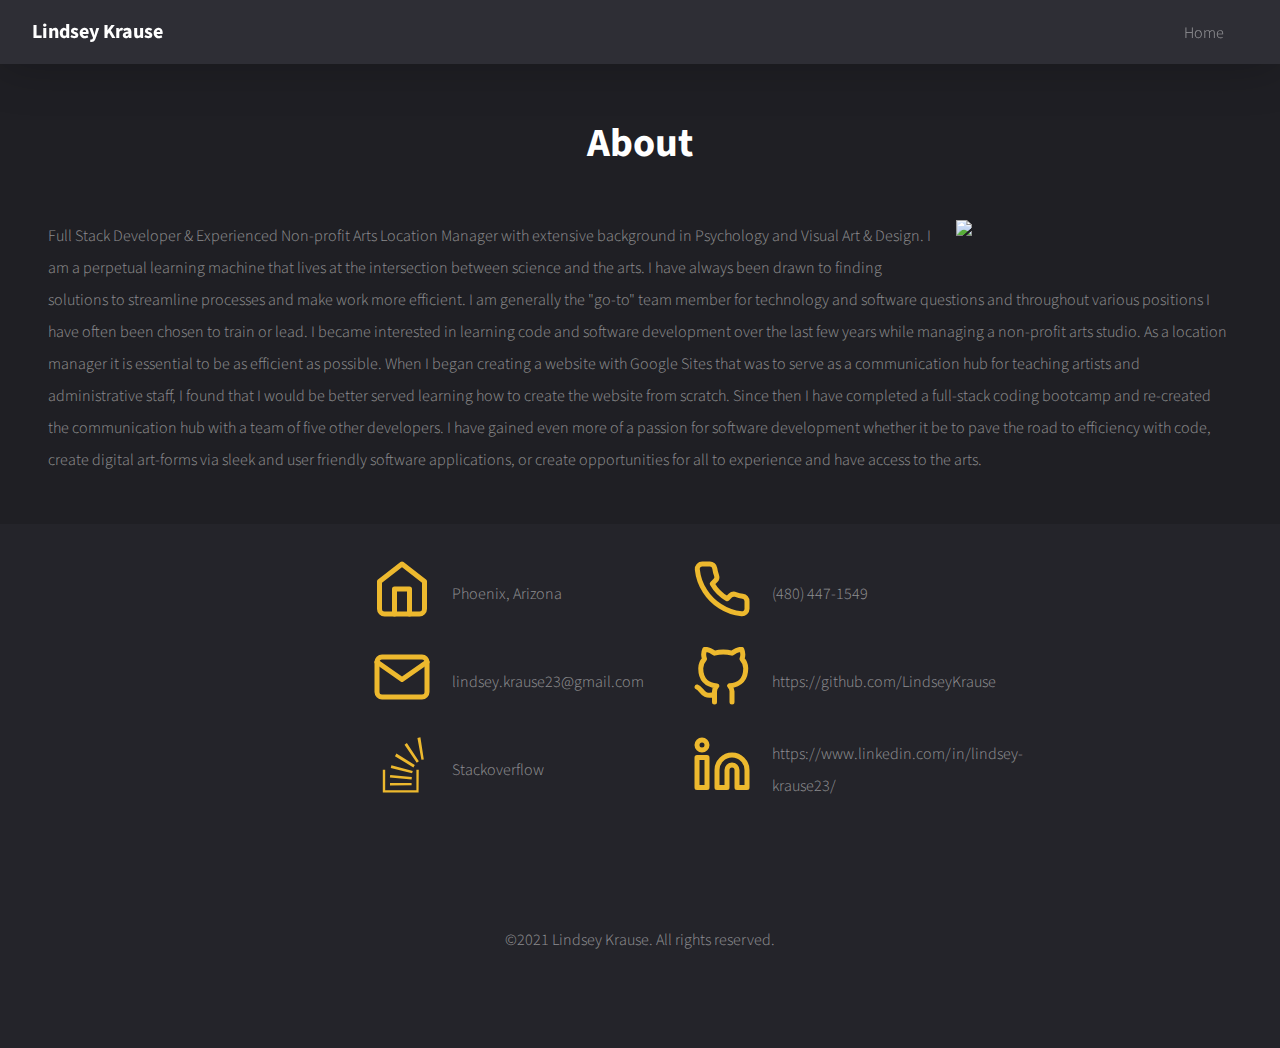
==== commit 3856bddc: "fixed resume buttons main page, fixed photo about page" ====
--- a/About.html
+++ b/About.html
@@ -33,17 +33,20 @@
 				<h1>About</h1>
 			</header>
 			<div class="spotlight">
-						<div>
-<!-- 							<img src="https://i.imgur.com/2ZEnugub.jpg" alt="Lindsey Krause About Photo" /> -->
-						</div>
-						<div class="content">
-							<p>Full Stack Developer & Experienced Non-profit Arts Location Manager with extensive background in
+					<img class="image fit" style="width: 300px; height:auto; justify-content: center; float: right; padding-left: 2%;"
+						src="https://i.imgur.com/FazvyZL.jpg"></img>
+				<div class="content">
+					<p>Full Stack Developer & Experienced Non-profit Arts Location Manager with extensive background
+						in
 						Psychology and Visual
-						Art & Design. I am a perpetual learning machine that lives at the intersection between science
+						Art & Design. I am a perpetual learning machine that lives at the intersection between
+						science
 						and the arts. I have
-						always been drawn to finding solutions to streamline processes and make work more efficient. I
+						always been drawn to finding solutions to streamline processes and make work more efficient.
+						I
 						am generally the "go-to"
-						team member for technology and software questions and throughout various positions I have often
+						team member for technology and software questions and throughout various positions I have
+						often
 						been chosen to train or
 						lead.
 
@@ -51,27 +54,28 @@
 						managing a non-profit arts
 						studio. As a location manager it is essential to be as efficient as possible. When I began
 						creating a website with
-						Google Sites that was to serve as a communication hub for teaching artists and administrative
+						Google Sites that was to serve as a communication hub for teaching artists and
+						administrative
 						staff, I found that I
 						would be better served learning how to create the website from scratch. Since then I have
 						completed a full-stack coding
 						bootcamp and re-created the communication hub with a team of five other developers. I have
 						gained even more of a passion
-						for software development whether it be to pave the road to efficiency with code, create digital
+						for software development whether it be to pave the road to efficiency with code, create
+						digital
 						art-forms via sleek and
 						user friendly software applications, or create opportunities for all to experience and have
 						access to the arts.</p>
-							
-						</div>
-					</div>
-			
-				</div>
 			</div>
-
-		<!-- Footer -->
-		<div id="footer" class="wrapper">
-			<div class="inner">
-				<!-- <header>
+		</div>
+
+	</div>
+	</div>
+
+	<!-- Footer -->
+	<div id="footer" class="wrapper">
+		<div class="inner">
+			<!-- <header>
 						<h2>Get in touch</h2>
 						<p>
 							Ut convallis, sem sit amet interdum consectetuer, odio augue aliquam
@@ -104,95 +108,94 @@
 							</div>
 						</form>
 					</section> -->
-				<section class="contact-info">
-					<div class="item">
-						<span class="social"><svg xmlns="http://www.w3.org/2000/svg" width="60" height="60"
-								viewBox="0 0 24 24" fill="none" stroke="#edb92e" stroke-width="2" stroke-linecap="round"
-								stroke-linejoin="round" class="feather feather-home">
-								<path d="M3 9l9-7 9 7v11a2 2 0 0 1-2 2H5a2 2 0 0 1-2-2z"></path>
-								<polyline points="9 22 9 12 15 12 15 22"></polyline>
-							</svg></span>
-						<p>
-							Phoenix, Arizona
-						</p>
-					</div>
-					<div class="item">
-						<span class="social"><svg xmlns="http://www.w3.org/2000/svg" width="60" height="60"
-								viewBox="0 0 24 24" fill="none" stroke="#edb92e" stroke-width="2" stroke-linecap="round"
-								stroke-linejoin="round" class="feather feather-phone">
-								<path
-									d="M22 16.92v3a2 2 0 0 1-2.18 2 19.79 19.79 0 0 1-8.63-3.07 19.5 19.5 0 0 1-6-6 19.79 19.79 0 0 1-3.07-8.67A2 2 0 0 1 4.11 2h3a2 2 0 0 1 2 1.72 12.84 12.84 0 0 0 .7 2.81 2 2 0 0 1-.45 2.11L8.09 9.91a16 16 0 0 0 6 6l1.27-1.27a2 2 0 0 1 2.11-.45 12.84 12.84 0 0 0 2.81.7A2 2 0 0 1 22 16.92z">
-								</path>
-							</svg></span>
-						<p>(480) 447-1549</p>
-					</div>
-					<div class="item">
-						<span class="social"><svg xmlns="http://www.w3.org/2000/svg" width="60" height="60"
-								viewBox="0 0 24 24" fill="none" stroke="#edb92e" stroke-width="2" stroke-linecap="round"
-								stroke-linejoin="round" class="feather feather-mail">
-								<path d="M4 4h16c1.1 0 2 .9 2 2v12c0 1.1-.9 2-2 2H4c-1.1 0-2-.9-2-2V6c0-1.1.9-2 2-2z">
-								</path>
-								<polyline points="22,6 12,13 2,6"></polyline>
-							</svg></span>
-						<a href="mailto:lindsey.krause23@gmail.com">lindsey.krause23@gmail.com</a>
-					</div>
-					<div class="item">
-						<span class="social"><svg xmlns="http://www.w3.org/2000/svg" width="60" height="60"
-								viewBox="0 0 24 24" fill="none" stroke="#edb92e" stroke-width="2" stroke-linecap="round"
-								stroke-linejoin="round" class="feather feather-github">
-								<path
-									d="M9 19c-5 1.5-5-2.5-7-3m14 6v-3.87a3.37 3.37 0 0 0-.94-2.61c3.14-.35 6.44-1.54 6.44-7A5.44 5.44 0 0 0 20 4.77 5.07 5.07 0 0 0 19.91 1S18.73.65 16 2.48a13.38 13.38 0 0 0-7 0C6.27.65 5.09 1 5.09 1A5.07 5.07 0 0 0 5 4.77a5.44 5.44 0 0 0-1.5 3.78c0 5.42 3.3 6.61 6.44 7A3.37 3.37 0 0 0 9 18.13V22">
-								</path>
-							</svg></span>
-						<a href="https://github.com/LindseyKrause">https://github.com/LindseyKrause</a>
-					</div>
-					<div class="item">
-						<span class="social"><svg xmlns="http://www.w3.org/2000/svg" x="0px" y="0px" width="60"
-								height="60" viewBox="0 0 172 172" style=" fill:#000000;">
-								<g fill="none" fill-rule="none" stroke="none" stroke-width="1" stroke-linecap="butt"
-									stroke-linejoin="miter" stroke-miterlimit="10" stroke-dasharray=""
-									stroke-dashoffset="0" font-family="none" font-weight="none" font-size="none"
-									text-anchor="none" style="mix-blend-mode: normal">
-									<path d="M0,172v-172h172v172z" fill="none" fill-rule="nonzero"></path>
-									<g fill="#edb92e" fill-rule="evenodd">
-										<path
-											d="M138.7825,6.74563l-8.54625,1.57219l11.44875,62.63219l6.82625,-1.03469zM99.975,22.92438l-6.74562,4.86437l35.08531,51.45219l6.00656,-4.25969zM70.00938,53.34688l-4.25969,7.55187l52.93031,31.98125l4.00438,-6.86656zM55.60438,86.59125l-1.84094,7.67281l60.99281,15.45312l2.20375,-6.78594zM30.96,99.76v65.30625l102.86406,0.05375v-0.05375c0.1075,0 0.33594,-65.30625 0.33594,-65.30625h-6.88v58.48h-89.44v-58.48zM52.19125,114.81l-0.92719,6.75906l62.25594,5.71094l0.69875,-6.75906zM51.6,137.6v6.88l61.92,-0.24187v-6.63813z">
-										</path>
-									</g>
+			<section class="contact-info">
+				<div class="item">
+					<span class="social"><svg xmlns="http://www.w3.org/2000/svg" width="60" height="60"
+							viewBox="0 0 24 24" fill="none" stroke="#edb92e" stroke-width="2" stroke-linecap="round"
+							stroke-linejoin="round" class="feather feather-home">
+							<path d="M3 9l9-7 9 7v11a2 2 0 0 1-2 2H5a2 2 0 0 1-2-2z"></path>
+							<polyline points="9 22 9 12 15 12 15 22"></polyline>
+						</svg></span>
+					<p>
+						Phoenix, Arizona
+					</p>
+				</div>
+				<div class="item">
+					<span class="social"><svg xmlns="http://www.w3.org/2000/svg" width="60" height="60"
+							viewBox="0 0 24 24" fill="none" stroke="#edb92e" stroke-width="2" stroke-linecap="round"
+							stroke-linejoin="round" class="feather feather-phone">
+							<path
+								d="M22 16.92v3a2 2 0 0 1-2.18 2 19.79 19.79 0 0 1-8.63-3.07 19.5 19.5 0 0 1-6-6 19.79 19.79 0 0 1-3.07-8.67A2 2 0 0 1 4.11 2h3a2 2 0 0 1 2 1.72 12.84 12.84 0 0 0 .7 2.81 2 2 0 0 1-.45 2.11L8.09 9.91a16 16 0 0 0 6 6l1.27-1.27a2 2 0 0 1 2.11-.45 12.84 12.84 0 0 0 2.81.7A2 2 0 0 1 22 16.92z">
+							</path>
+						</svg></span>
+					<p>(480) 447-1549</p>
+				</div>
+				<div class="item">
+					<span class="social"><svg xmlns="http://www.w3.org/2000/svg" width="60" height="60"
+							viewBox="0 0 24 24" fill="none" stroke="#edb92e" stroke-width="2" stroke-linecap="round"
+							stroke-linejoin="round" class="feather feather-mail">
+							<path d="M4 4h16c1.1 0 2 .9 2 2v12c0 1.1-.9 2-2 2H4c-1.1 0-2-.9-2-2V6c0-1.1.9-2 2-2z">
+							</path>
+							<polyline points="22,6 12,13 2,6"></polyline>
+						</svg></span>
+					<a href="mailto:lindsey.krause23@gmail.com">lindsey.krause23@gmail.com</a>
+				</div>
+				<div class="item">
+					<span class="social"><svg xmlns="http://www.w3.org/2000/svg" width="60" height="60"
+							viewBox="0 0 24 24" fill="none" stroke="#edb92e" stroke-width="2" stroke-linecap="round"
+							stroke-linejoin="round" class="feather feather-github">
+							<path
+								d="M9 19c-5 1.5-5-2.5-7-3m14 6v-3.87a3.37 3.37 0 0 0-.94-2.61c3.14-.35 6.44-1.54 6.44-7A5.44 5.44 0 0 0 20 4.77 5.07 5.07 0 0 0 19.91 1S18.73.65 16 2.48a13.38 13.38 0 0 0-7 0C6.27.65 5.09 1 5.09 1A5.07 5.07 0 0 0 5 4.77a5.44 5.44 0 0 0-1.5 3.78c0 5.42 3.3 6.61 6.44 7A3.37 3.37 0 0 0 9 18.13V22">
+							</path>
+						</svg></span>
+					<a href="https://github.com/LindseyKrause">https://github.com/LindseyKrause</a>
+				</div>
+				<div class="item">
+					<span class="social"><svg xmlns="http://www.w3.org/2000/svg" x="0px" y="0px" width="60" height="60"
+							viewBox="0 0 172 172" style=" fill:#000000;">
+							<g fill="none" fill-rule="none" stroke="none" stroke-width="1" stroke-linecap="butt"
+								stroke-linejoin="miter" stroke-miterlimit="10" stroke-dasharray="" stroke-dashoffset="0"
+								font-family="none" font-weight="none" font-size="none" text-anchor="none"
+								style="mix-blend-mode: normal">
+								<path d="M0,172v-172h172v172z" fill="none" fill-rule="nonzero"></path>
+								<g fill="#edb92e" fill-rule="evenodd">
+									<path
+										d="M138.7825,6.74563l-8.54625,1.57219l11.44875,62.63219l6.82625,-1.03469zM99.975,22.92438l-6.74562,4.86437l35.08531,51.45219l6.00656,-4.25969zM70.00938,53.34688l-4.25969,7.55187l52.93031,31.98125l4.00438,-6.86656zM55.60438,86.59125l-1.84094,7.67281l60.99281,15.45312l2.20375,-6.78594zM30.96,99.76v65.30625l102.86406,0.05375v-0.05375c0.1075,0 0.33594,-65.30625 0.33594,-65.30625h-6.88v58.48h-89.44v-58.48zM52.19125,114.81l-0.92719,6.75906l62.25594,5.71094l0.69875,-6.75906zM51.6,137.6v6.88l61.92,-0.24187v-6.63813z">
+									</path>
 								</g>
-							</svg></span>
-						<a href="https://stackoverflow.com/users/15319110/zee">Stackoverflow</a>
-					</div>
-					<div class="item">
-						<span class="social"><svg xmlns="http://www.w3.org/2000/svg" width="60" height="60"
-								viewBox="0 0 24 24" fill="none" stroke="#edb92e" stroke-width="2" stroke-linecap="round"
-								stroke-linejoin="round" class="feather feather-linkedin">
-								<path
-									d="M16 8a6 6 0 0 1 6 6v7h-4v-7a2 2 0 0 0-2-2 2 2 0 0 0-2 2v7h-4v-7a6 6 0 0 1 6-6z">
-								</path>
-								<rect x="2" y="9" width="4" height="12"></rect>
-								<circle cx="4" cy="4" r="2"></circle>
-							</svg></span>
-						<a
-							href="https://www.linkedin.com/in/lindsey-krause23/">https://www.linkedin.com/in/lindsey-krause23/</a>
-					</div>
-				</section>
-				<p class="copyright">
-					&copy;2021 Lindsey Krause. All rights reserved.
-				</p>
-			</div>
+							</g>
+						</svg></span>
+					<a href="https://stackoverflow.com/users/15319110/zee">Stackoverflow</a>
+				</div>
+				<div class="item">
+					<span class="social"><svg xmlns="http://www.w3.org/2000/svg" width="60" height="60"
+							viewBox="0 0 24 24" fill="none" stroke="#edb92e" stroke-width="2" stroke-linecap="round"
+							stroke-linejoin="round" class="feather feather-linkedin">
+							<path d="M16 8a6 6 0 0 1 6 6v7h-4v-7a2 2 0 0 0-2-2 2 2 0 0 0-2 2v7h-4v-7a6 6 0 0 1 6-6z">
+							</path>
+							<rect x="2" y="9" width="4" height="12"></rect>
+							<circle cx="4" cy="4" r="2"></circle>
+						</svg></span>
+					<a
+						href="https://www.linkedin.com/in/lindsey-krause23/">https://www.linkedin.com/in/lindsey-krause23/</a>
+				</div>
+			</section>
+			<p class="copyright">
+				&copy;2021 Lindsey Krause. All rights reserved.
+			</p>
 		</div>
-
-		<!-- Scripts -->
-		<script src="assets/js/jquery.min.js"></script>
-		<script src="assets/js/jquery.dropotron.min.js"></script>
-		<script src="assets/js/jquery.scrollex.min.js"></script>
-		<script src="assets/js/jquery.scrolly.min.js"></script>
-		<script src="assets/js/browser.min.js"></script>
-		<script src="assets/js/breakpoints.min.js"></script>
-		<script src="assets/js/util.js"></script>
-		<script src="assets/js/main.js"></script>
+	</div>
+
+	<!-- Scripts -->
+	<script src="assets/js/jquery.min.js"></script>
+	<script src="assets/js/jquery.dropotron.min.js"></script>
+	<script src="assets/js/jquery.scrollex.min.js"></script>
+	<script src="assets/js/jquery.scrolly.min.js"></script>
+	<script src="assets/js/browser.min.js"></script>
+	<script src="assets/js/breakpoints.min.js"></script>
+	<script src="assets/js/util.js"></script>
+	<script src="assets/js/main.js"></script>
 
 </body>
 
-</html>
+</html>--- a/assets/css/main.css
+++ b/assets/css/main.css
@@ -3866,7 +3866,7 @@
 	}
 
 	#wrapper section:last-child.wrapper.style1:before {
-		background: #24242a;
+		/*removed background color dark gray*/
 		bottom: 0;
 		content: '';
 		height: 15rem;
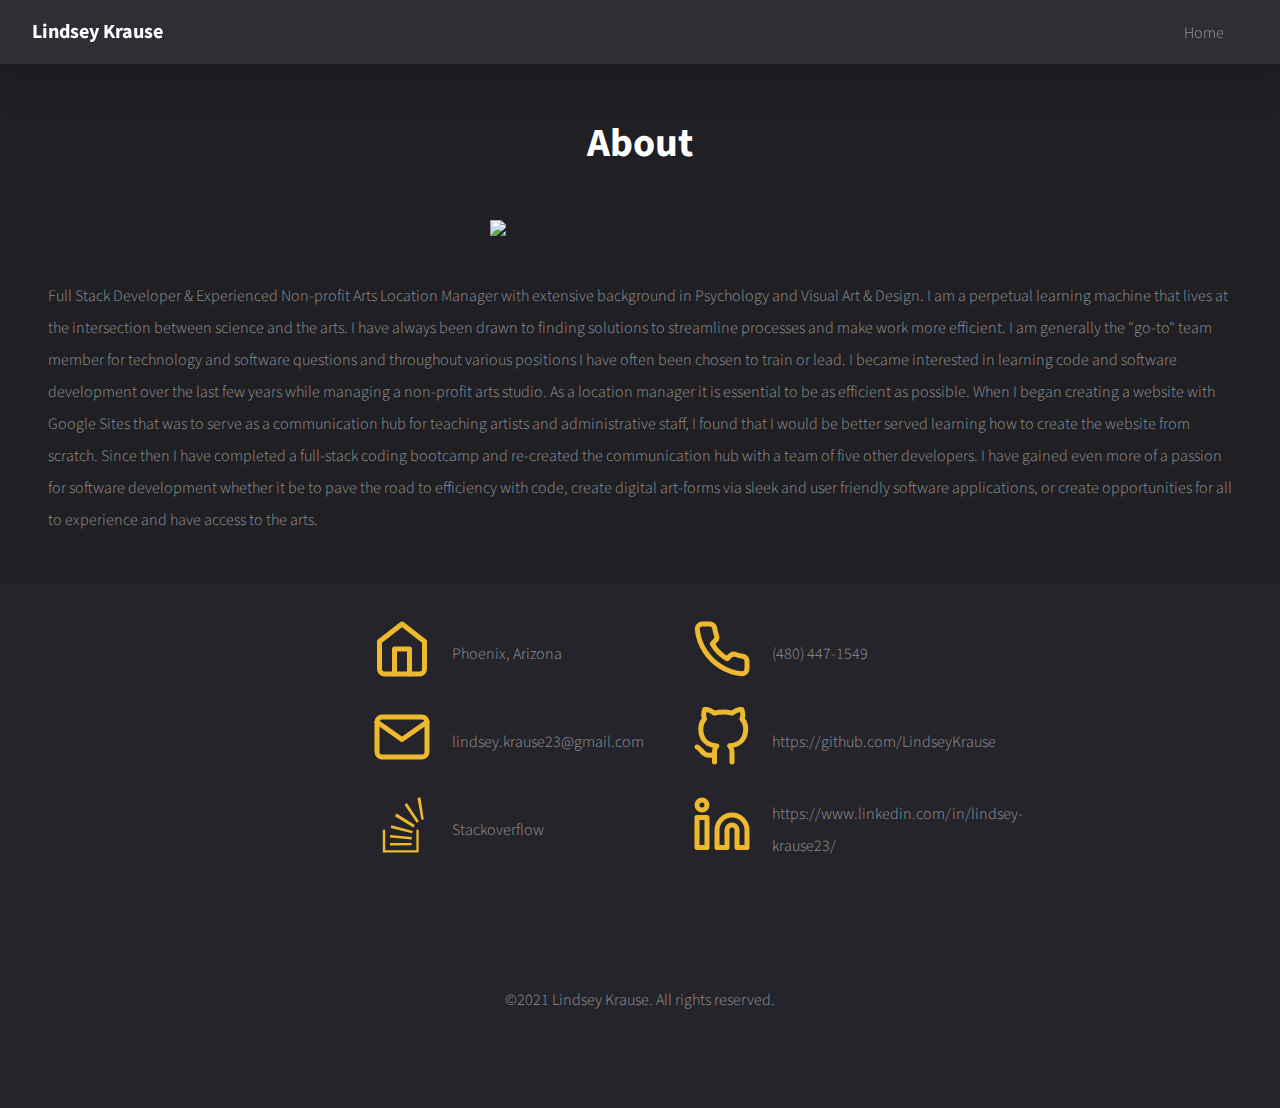
==== commit 59c13121: "fixed buttons, refactor, image still needs to be centered" ====
--- a/About.html
+++ b/About.html
@@ -32,82 +32,47 @@
 			<header class="major">
 				<h1>About</h1>
 			</header>
-			<div class="spotlight">
-					<img class="image fit" style="width: 300px; height:auto; justify-content: center; float: right; padding-left: 2%;"
-						src="https://i.imgur.com/FazvyZL.jpg"></img>
-				<div class="content">
-					<p>Full Stack Developer & Experienced Non-profit Arts Location Manager with extensive background
-						in
-						Psychology and Visual
-						Art & Design. I am a perpetual learning machine that lives at the intersection between
-						science
-						and the arts. I have
-						always been drawn to finding solutions to streamline processes and make work more efficient.
-						I
-						am generally the "go-to"
-						team member for technology and software questions and throughout various positions I have
-						often
-						been chosen to train or
-						lead.
+			<div class="content" style="justify-items: center;">
+				<img class="image fit" style="width: 300px; height:auto; justify-content: center; justify-self: center; !important:display: inline; {!important}::after: 0px;""
+					src="https://i.imgur.com/FazvyZL.jpg"></img>
+				<p>Full Stack Developer & Experienced Non-profit Arts Location Manager with extensive background
+					in
+					Psychology and Visual
+					Art & Design. I am a perpetual learning machine that lives at the intersection between
+					science
+					and the arts. I have
+					always been drawn to finding solutions to streamline processes and make work more efficient.
+					I
+					am generally the "go-to"
+					team member for technology and software questions and throughout various positions I have
+					often
+					been chosen to train or
+					lead.
 
-						I became interested in learning code and software development over the last few years while
-						managing a non-profit arts
-						studio. As a location manager it is essential to be as efficient as possible. When I began
-						creating a website with
-						Google Sites that was to serve as a communication hub for teaching artists and
-						administrative
-						staff, I found that I
-						would be better served learning how to create the website from scratch. Since then I have
-						completed a full-stack coding
-						bootcamp and re-created the communication hub with a team of five other developers. I have
-						gained even more of a passion
-						for software development whether it be to pave the road to efficiency with code, create
-						digital
-						art-forms via sleek and
-						user friendly software applications, or create opportunities for all to experience and have
-						access to the arts.</p>
+					I became interested in learning code and software development over the last few years while
+					managing a non-profit arts
+					studio. As a location manager it is essential to be as efficient as possible. When I began
+					creating a website with
+					Google Sites that was to serve as a communication hub for teaching artists and
+					administrative
+					staff, I found that I
+					would be better served learning how to create the website from scratch. Since then I have
+					completed a full-stack coding
+					bootcamp and re-created the communication hub with a team of five other developers. I have
+					gained even more of a passion
+					for software development whether it be to pave the road to efficiency with code, create
+					digital
+					art-forms via sleek and
+					user friendly software applications, or create opportunities for all to experience and have
+					access to the arts.</p>
 			</div>
 		</div>
 
 	</div>
 	</div>
-
 	<!-- Footer -->
 	<div id="footer" class="wrapper">
 		<div class="inner">
-			<!-- <header>
-						<h2>Get in touch</h2>
-						<p>
-							Ut convallis, sem sit amet interdum consectetuer, odio augue aliquam
-							leo, nec dapibus tortor nibh sed augue. Integer eu magna sit amet
-							metus ferment. Pellentesque a diam sit amet amet dolor ullamcorper
-							vehicula. Lorem ipsum dolor sit amet dolor sit amet consequat.
-						</p>
-					</header>
-					<section class="contact-form">
-						<form method="post" action="#">
-							<div class="fields">
-								<div class="field half">
-									<input name="name" id="name" placeholder="Name" type="text" />
-								</div>
-								<div class="field half">
-									<input name="email" id="email" placeholder="Email" type="email" />
-								</div>
-								<div class="field">
-									<textarea name="message" id="message" rows="6" placeholder="Message"></textarea>
-								</div>
-								<div class="field">
-									<ul class="actions special">
-										<li>
-											<button type="submit" class="button primary">
-												Send Message
-											</button>
-										</li>
-									</ul>
-								</div>
-							</div>
-						</form>
-					</section> -->
 			<section class="contact-info">
 				<div class="item">
 					<span class="social"><svg xmlns="http://www.w3.org/2000/svg" width="60" height="60"
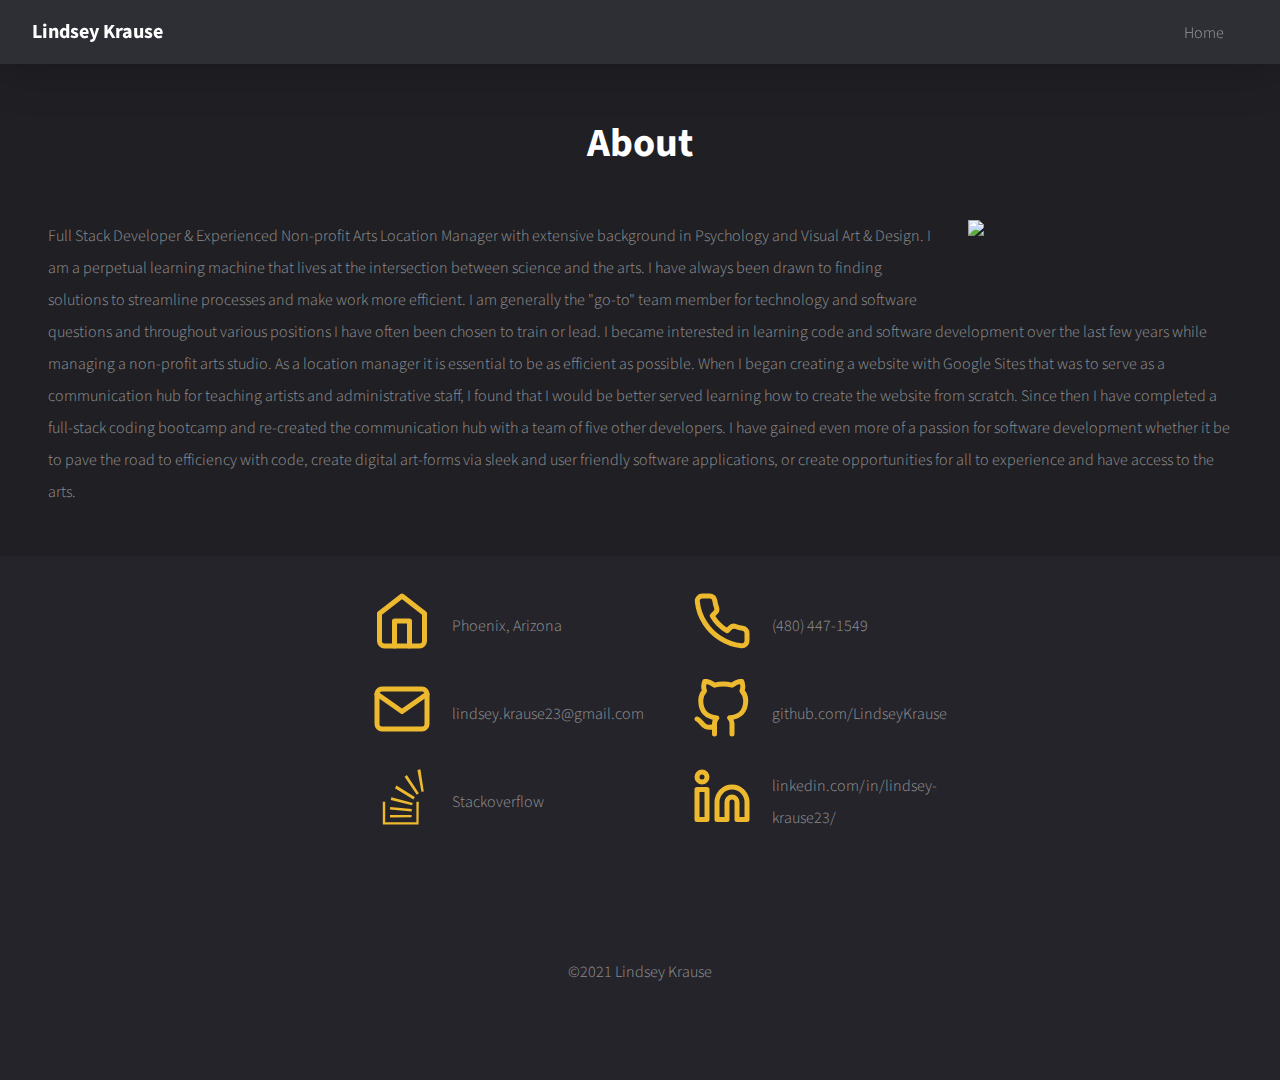
==== commit 8c8d20c1: "fixed about picture, fixed link lengths, still requires media queries for pixel" ====
--- a/About.html
+++ b/About.html
@@ -32,9 +32,8 @@
 			<header class="major">
 				<h1>About</h1>
 			</header>
-			<div class="content" style="justify-items: center;">
-				<img class="image fit" style="width: 300px; height:auto; justify-content: center; justify-self: center; !important:display: inline; {!important}::after: 0px;""
-					src="https://i.imgur.com/FazvyZL.jpg"></img>
+			<div class="content">
+				<img class="image fit" style="width: 300px; height:auto; float: right; padding-left: 3%; padding-bottom: 3%;" src="https://i.imgur.com/FazvyZL.jpg"></img>
 				<p>Full Stack Developer & Experienced Non-profit Arts Location Manager with extensive background
 					in
 					Psychology and Visual
@@ -113,7 +112,7 @@
 								d="M9 19c-5 1.5-5-2.5-7-3m14 6v-3.87a3.37 3.37 0 0 0-.94-2.61c3.14-.35 6.44-1.54 6.44-7A5.44 5.44 0 0 0 20 4.77 5.07 5.07 0 0 0 19.91 1S18.73.65 16 2.48a13.38 13.38 0 0 0-7 0C6.27.65 5.09 1 5.09 1A5.07 5.07 0 0 0 5 4.77a5.44 5.44 0 0 0-1.5 3.78c0 5.42 3.3 6.61 6.44 7A3.37 3.37 0 0 0 9 18.13V22">
 							</path>
 						</svg></span>
-					<a href="https://github.com/LindseyKrause">https://github.com/LindseyKrause</a>
+					<a href="https://github.com/LindseyKrause">github.com/LindseyKrause</a>
 				</div>
 				<div class="item">
 					<span class="social"><svg xmlns="http://www.w3.org/2000/svg" x="0px" y="0px" width="60" height="60"
@@ -142,11 +141,11 @@
 							<circle cx="4" cy="4" r="2"></circle>
 						</svg></span>
 					<a
-						href="https://www.linkedin.com/in/lindsey-krause23/">https://www.linkedin.com/in/lindsey-krause23/</a>
+						href="https://www.linkedin.com/in/lindsey-krause23/">linkedin.com/in/lindsey-krause23/</a>
 				</div>
 			</section>
 			<p class="copyright">
-				&copy;2021 Lindsey Krause. All rights reserved.
+				&copy;2021 Lindsey Krause
 			</p>
 		</div>
 	</div>
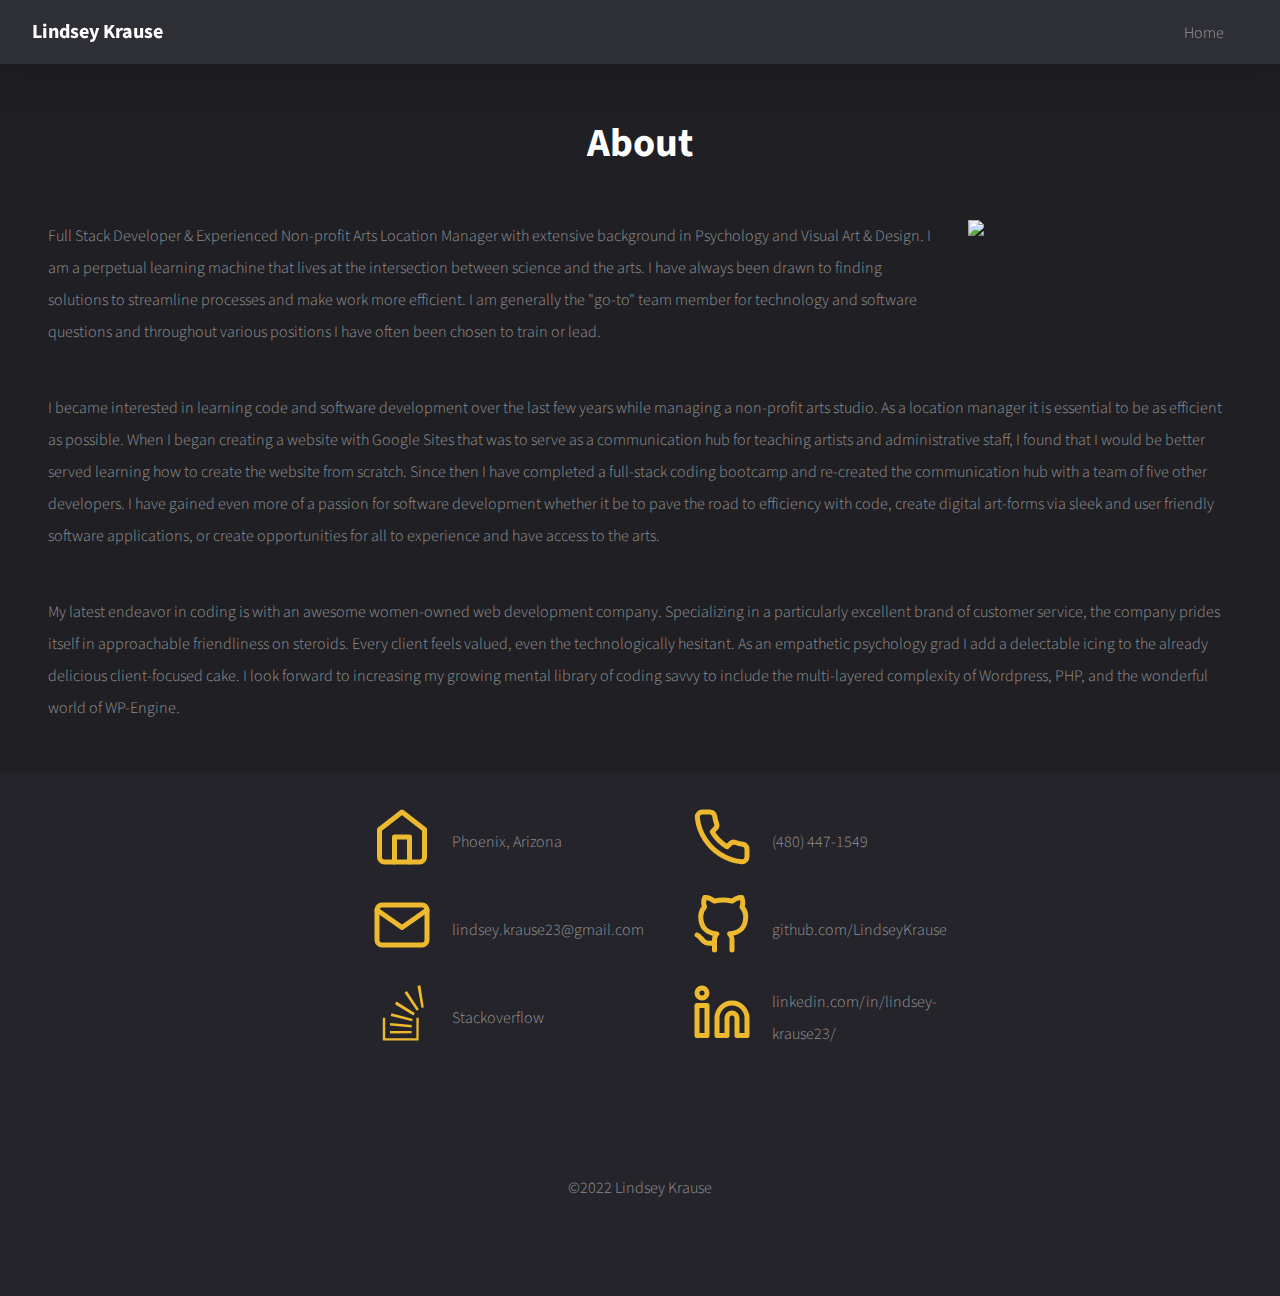
==== commit dda3c46c: "updating resume" ====
--- a/About.html
+++ b/About.html
@@ -33,7 +33,9 @@
 				<h1>About</h1>
 			</header>
 			<div class="content">
-				<img class="image fit" style="width: 300px; height:auto; float: right; padding-left: 3%; padding-bottom: 3%;" src="https://i.imgur.com/FazvyZL.jpg"></img>
+				<img class="image fit"
+					style="width: 300px; height:auto; float: right; padding-left: 3%; padding-bottom: 3%;"
+					src="https://i.imgur.com/FazvyZL.jpg"></img>
 				<p>Full Stack Developer & Experienced Non-profit Arts Location Manager with extensive background
 					in
 					Psychology and Visual
@@ -47,7 +49,8 @@
 					often
 					been chosen to train or
 					lead.
-
+				</p>
+				<p>
 					I became interested in learning code and software development over the last few years while
 					managing a non-profit arts
 					studio. As a location manager it is essential to be as efficient as possible. When I began
@@ -63,7 +66,16 @@
 					digital
 					art-forms via sleek and
 					user friendly software applications, or create opportunities for all to experience and have
-					access to the arts.</p>
+					access to the arts.
+				</p>
+				<p>
+					My latest endeavor in coding is with an awesome women-owned web development company. Specializing in
+					a particularly excellent brand of customer service, the company prides itself in approachable
+					friendliness on steroids. Every client feels valued, even the technologically hesitant. As an
+					empathetic psychology grad I add a delectable icing to the already delicious client-focused cake. I
+					look forward to increasing my growing mental library of coding savvy to include the multi-layered
+					complexity of Wordpress, PHP, and the wonderful world of WP-Engine.
+				</p>
 			</div>
 		</div>
 
@@ -140,12 +152,11 @@
 							<rect x="2" y="9" width="4" height="12"></rect>
 							<circle cx="4" cy="4" r="2"></circle>
 						</svg></span>
-					<a
-						href="https://www.linkedin.com/in/lindsey-krause23/">linkedin.com/in/lindsey-krause23/</a>
+					<a href="https://www.linkedin.com/in/lindsey-krause23/">linkedin.com/in/lindsey-krause23/</a>
 				</div>
 			</section>
 			<p class="copyright">
-				&copy;2021 Lindsey Krause
+				&copy;2022 Lindsey Krause
 			</p>
 		</div>
 	</div>
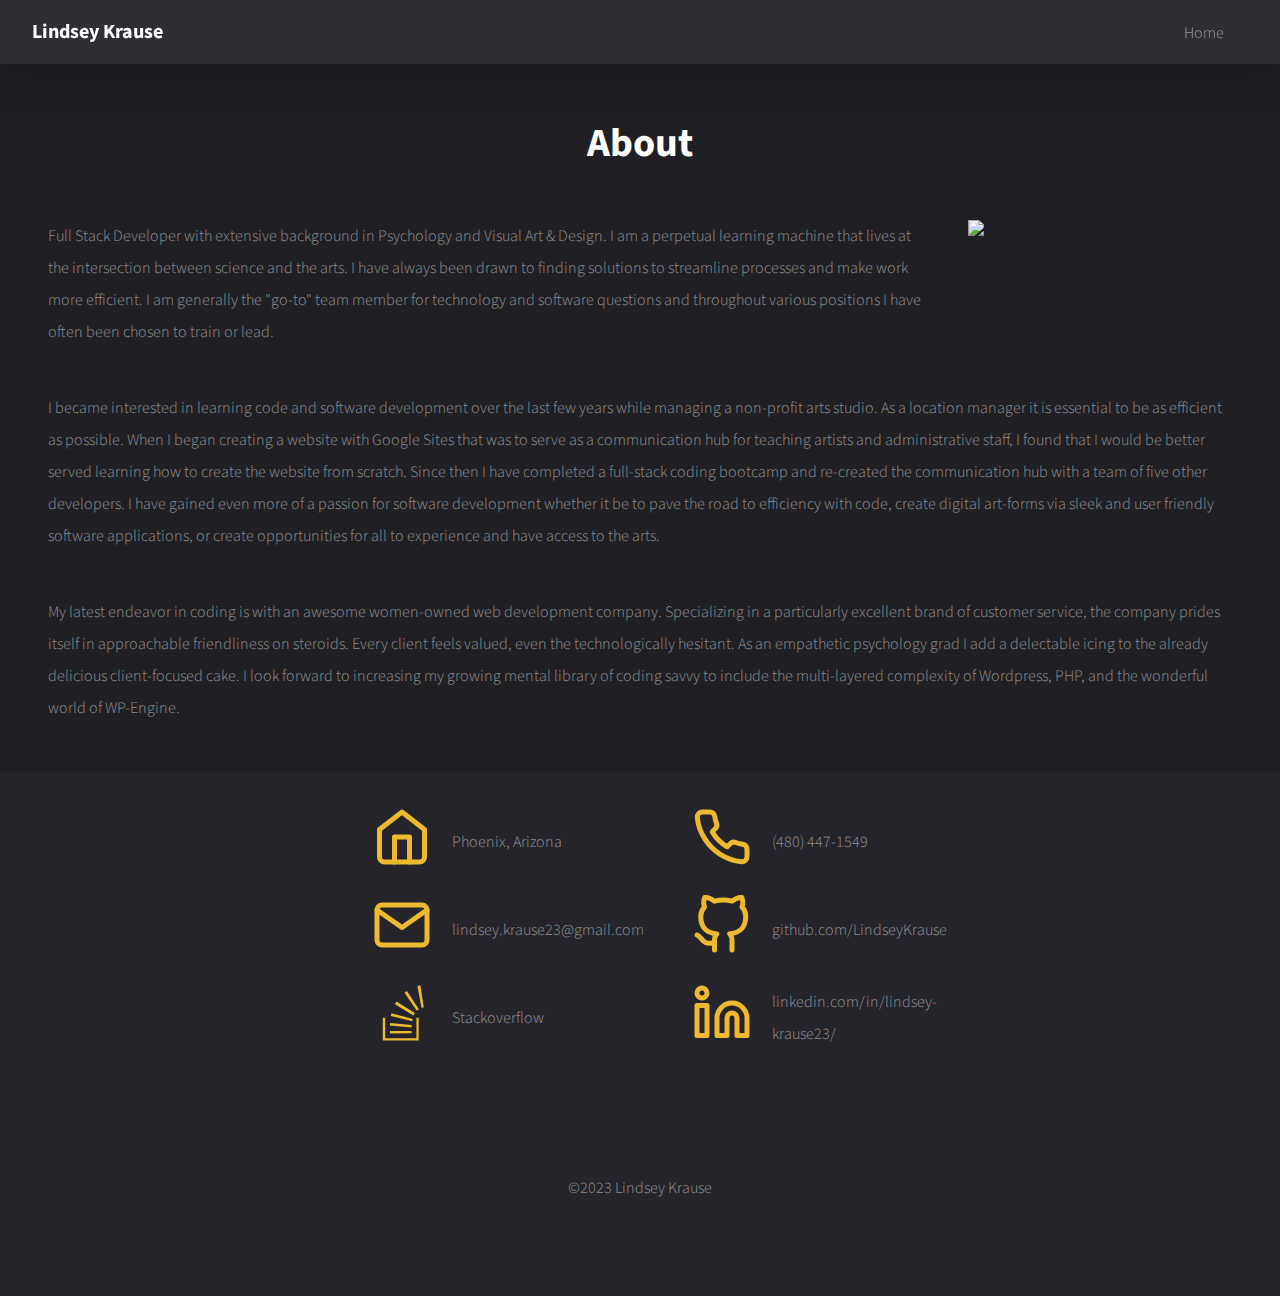
==== commit f6699e58: "removed deployed portfolio item" ====
--- a/About.html
+++ b/About.html
@@ -36,7 +36,7 @@
 				<img class="image fit"
 					style="width: 300px; height:auto; float: right; padding-left: 3%; padding-bottom: 3%;"
 					src="https://i.imgur.com/FazvyZL.jpg"></img>
-				<p>Full Stack Developer & Experienced Non-profit Arts Location Manager with extensive background
+				<p>Full Stack Developer with extensive background
 					in
 					Psychology and Visual
 					Art & Design. I am a perpetual learning machine that lives at the intersection between
@@ -156,7 +156,7 @@
 				</div>
 			</section>
 			<p class="copyright">
-				&copy;2022 Lindsey Krause
+				&copy;2023 Lindsey Krause
 			</p>
 		</div>
 	</div>
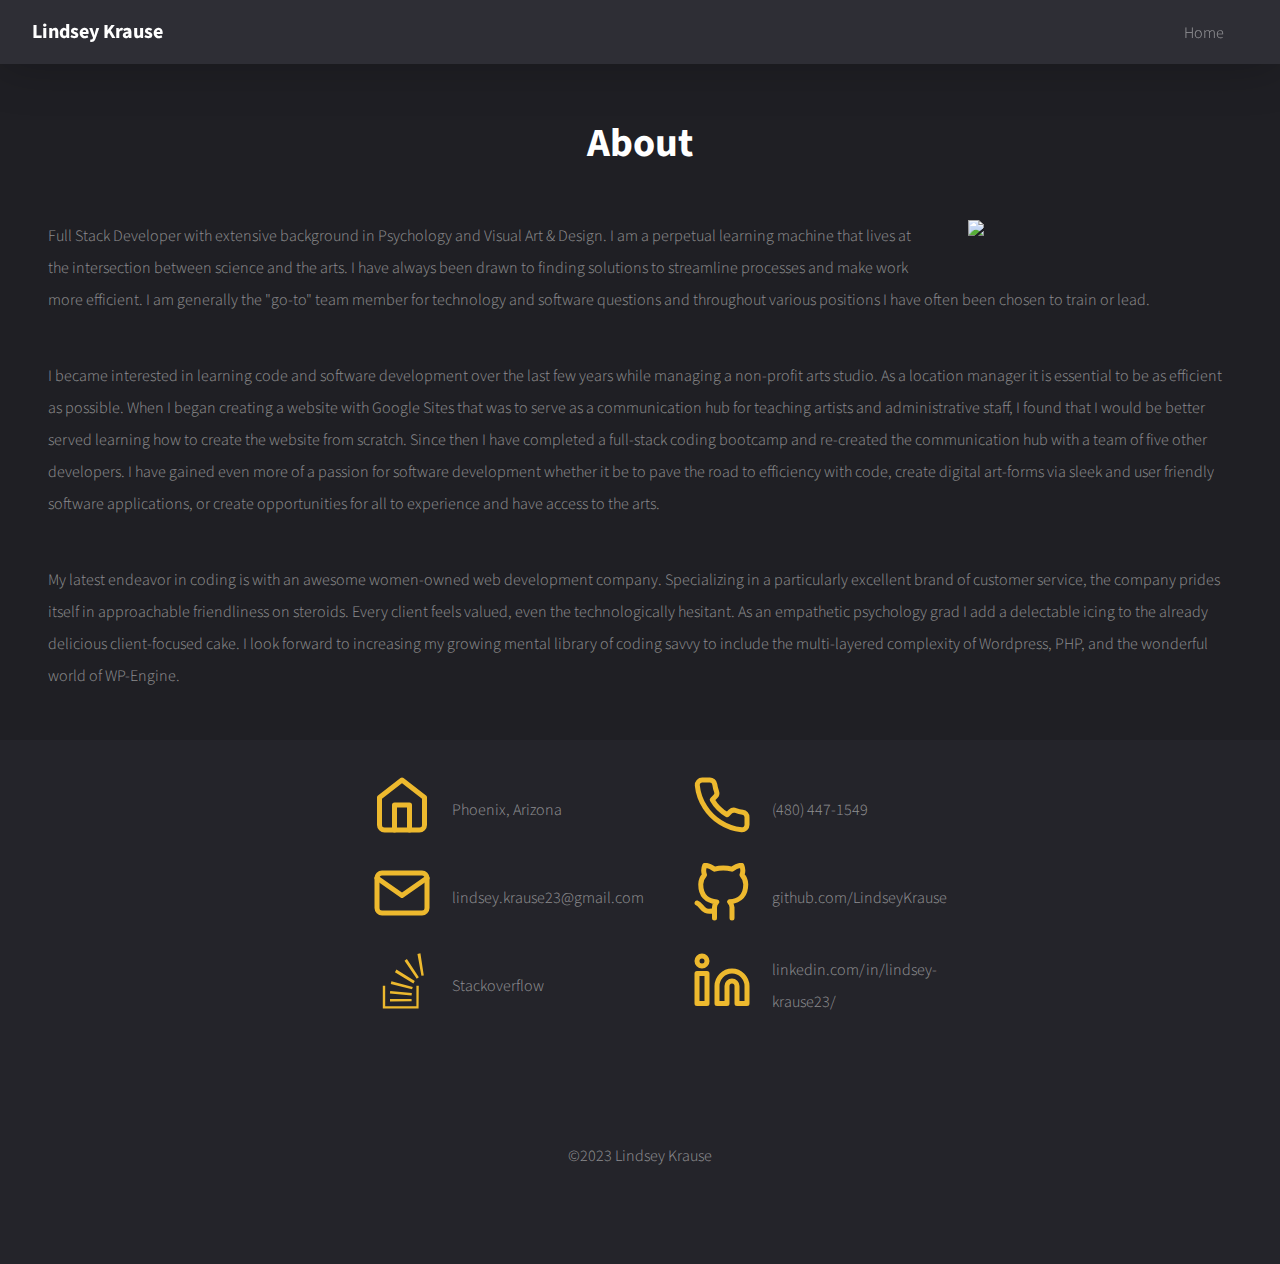
==== commit e06d5650: "adjusting about image at XR screensize" ====
--- a/About.html
+++ b/About.html
@@ -33,8 +33,7 @@
 				<h1>About</h1>
 			</header>
 			<div class="content">
-				<img class="image fit"
-					style="width: 300px; height:auto; float: right; padding-left: 3%; padding-bottom: 3%;"
+				<img class="about-image"
 					src="https://i.imgur.com/FazvyZL.jpg"></img>
 				<p>Full Stack Developer with extensive background
 					in
--- a/assets/css/main.css
+++ b/assets/css/main.css
@@ -1,3 +1,5 @@
+/** @format */
+
 @import url(fontawesome-all.min.css);
 @import url("https://fonts.googleapis.com/css?family=Source+Sans+Pro:300,300i,400,400i,700,700i");
 
@@ -7,44 +9,130 @@
 	License: pixelarity.com/license
 */
 
-html, body, div, span, applet, object,
-iframe, h1, h2, h3, h4, h5, h6, p, blockquote,
-pre, a, abbr, acronym, address, big, cite,
-code, del, dfn, em, img, ins, kbd, q, s, samp,
-small, strike, strong, sub, sup, tt, var, b,
-u, i, center, dl, dt, dd, ol, ul, li, fieldset,
-form, label, legend, table, caption, tbody,
-tfoot, thead, tr, th, td, article, aside,
-canvas, details, embed, figure, figcaption,
-footer, header, hgroup, menu, nav, output, ruby,
-section, summary, time, mark, audio, video {
+html,
+body,
+div,
+span,
+applet,
+object,
+iframe,
+h1,
+h2,
+h3,
+h4,
+h5,
+h6,
+p,
+blockquote,
+pre,
+a,
+abbr,
+acronym,
+address,
+big,
+cite,
+code,
+del,
+dfn,
+em,
+img,
+ins,
+kbd,
+q,
+s,
+samp,
+small,
+strike,
+strong,
+sub,
+sup,
+tt,
+var,
+b,
+u,
+i,
+center,
+dl,
+dt,
+dd,
+ol,
+ul,
+li,
+fieldset,
+form,
+label,
+legend,
+table,
+caption,
+tbody,
+tfoot,
+thead,
+tr,
+th,
+td,
+article,
+aside,
+canvas,
+details,
+embed,
+figure,
+figcaption,
+footer,
+header,
+hgroup,
+menu,
+nav,
+output,
+ruby,
+section,
+summary,
+time,
+mark,
+audio,
+video {
 	margin: 0;
 	padding: 0;
 	border: 0;
 	font-size: 100%;
 	font: inherit;
-	vertical-align: baseline;}
-
-article, aside, details, figcaption, figure,
-footer, header, hgroup, menu, nav, section {
-	display: block;}
+	vertical-align: baseline;
+}
+
+article,
+aside,
+details,
+figcaption,
+figure,
+footer,
+header,
+hgroup,
+menu,
+nav,
+section {
+	display: block;
+}
 
 body {
 	line-height: 1;
 }
 
-ol, ul {
+ol,
+ul {
 	list-style: none;
 }
 
-blockquote, q {
+blockquote,
+q {
 	quotes: none;
 }
 
-	blockquote:before, blockquote:after, q:before, q:after {
-		content: '';
-		content: none;
-	}
+blockquote:before,
+blockquote:after,
+q:before,
+q:after {
+	content: "";
+	content: none;
+}
 
 table {
 	border-collapse: collapse;
@@ -65,7 +153,9 @@
 	padding: 0;
 }
 
-input, select, textarea {
+input,
+select,
+textarea {
 	-moz-appearance: none;
 	-webkit-appearance: none;
 	-ms-appearance: none;
@@ -74,257 +164,511 @@
 
 /* Basic */
 
-	@-ms-viewport {
-		width: device-width;
-	}
-
+@-ms-viewport {
+	width: device-width;
+}
+
+body {
+	-ms-overflow-style: scrollbar;
+}
+
+@media screen and (max-width: 480px) {
+	html,
 	body {
-		-ms-overflow-style: scrollbar;
-	}
-
-	@media screen and (max-width: 480px) {
-
-		html, body {
-			min-width: 320px;
-		}
-
-	}
-
+		min-width: 320px;
+	}
+}
+
+html {
+	box-sizing: border-box;
+}
+
+*,
+*:before,
+*:after {
+	box-sizing: inherit;
+}
+
+body {
+	background: #24242a;
+}
+
+body.is-preload *,
+body.is-preload *:before,
+body.is-preload *:after {
+	-moz-animation: none !important;
+	-webkit-animation: none !important;
+	-ms-animation: none !important;
+	animation: none !important;
+	-moz-transition: none !important;
+	-webkit-transition: none !important;
+	-ms-transition: none !important;
+	transition: none !important;
+}
+
+/* Typography */
+
+html {
+	font-size: 16pt;
+}
+
+@media screen and (max-width: 1680px) {
 	html {
-		box-sizing: border-box;
-	}
-
-	*, *:before, *:after {
-		box-sizing: inherit;
-	}
-
-	body {
-		background: #24242a;
-	}
-
-		body.is-preload *, body.is-preload *:before, body.is-preload *:after {
-			-moz-animation: none !important;
-			-webkit-animation: none !important;
-			-ms-animation: none !important;
-			animation: none !important;
-			-moz-transition: none !important;
-			-webkit-transition: none !important;
-			-ms-transition: none !important;
-			transition: none !important;
-		}
-
-/* Typography */
-
+		font-size: 12pt;
+	}
+}
+
+@media screen and (max-width: 480px) {
 	html {
-		font-size: 16pt;
-	}
-
-		@media screen and (max-width: 1680px) {
-
-			html {
-				font-size: 12pt;
-			}
-
-		}
-
-		@media screen and (max-width: 480px) {
-
-			html {
-				font-size: 11pt;
-			}
-
-		}
-
-	body {
-		background-color: #24242a;
-		color: rgba(255, 255, 255, 0.5);
-	}
-
-	body, input, select, textarea {
-		font-family: "Source Sans Pro", Arial, Helvetica, sans-serif;
-		font-weight: 300;
-		font-size: 1rem;
-		line-height: 1.65;
-	}
-
-		@media screen and (max-width: 1280px) {
-
-			body, input, select, textarea {
-				line-height: 2;
-			}
-
-		}
-
-	a {
-		-moz-transition: color 0.2s ease-in-out;
-		-webkit-transition: color 0.2s ease-in-out;
-		-ms-transition: color 0.2s ease-in-out;
-		transition: color 0.2s ease-in-out;
-		color: #edb92e;
-		text-decoration: underline;
-	}
-
-		a:hover {
-			color: #f8c94c;
-			text-decoration: none;
-		}
-
-		a:active {
-			color: #edb92e;
-		}
-
-	strong, b {
-		color: #ffffff;
-		font-weight: 700;
-	}
-
-	em, i {
-		font-style: italic;
-	}
-
+		font-size: 11pt;
+	}
+}
+
+body {
+	background-color: #24242a;
+	color: rgba(255, 255, 255, 0.5);
+}
+
+body,
+input,
+select,
+textarea {
+	font-family: "Source Sans Pro", Arial, Helvetica, sans-serif;
+	font-weight: 300;
+	font-size: 1rem;
+	line-height: 1.65;
+}
+
+@media screen and (max-width: 1280px) {
+	body,
+	input,
+	select,
+	textarea {
+		line-height: 2;
+	}
+}
+
+a {
+	-moz-transition: color 0.2s ease-in-out;
+	-webkit-transition: color 0.2s ease-in-out;
+	-ms-transition: color 0.2s ease-in-out;
+	transition: color 0.2s ease-in-out;
+	color: #edb92e;
+	text-decoration: underline;
+}
+
+a:hover {
+	color: #f8c94c;
+	text-decoration: none;
+}
+
+a:active {
+	color: #edb92e;
+}
+
+strong,
+b {
+	color: #ffffff;
+	font-weight: 700;
+}
+
+em,
+i {
+	font-style: italic;
+}
+
+p {
+	margin: 0 0 2.75rem 0;
+}
+
+h1,
+h2,
+h3,
+h4,
+h5,
+h6 {
+	color: #ffffff;
+	font-weight: 700;
+	line-height: 1.5;
+	margin: 0 0 2.0625rem 0;
+}
+
+h1 a,
+h2 a,
+h3 a,
+h4 a,
+h5 a,
+h6 a {
+	color: inherit;
+	text-decoration: none;
+}
+
+h1 {
+	font-size: 3.75rem;
+	line-height: 1.2;
+}
+
+h2 {
+	font-size: 1.9rem;
+	line-height: 1;
+}
+
+h3 {
+	font-size: 1.75rem;
+}
+
+h4 {
+	font-size: 1.2rem;
+}
+
+h5 {
+	font-size: 0.9rem;
+}
+
+h6 {
+	font-size: 0.7rem;
+}
+
+@media screen and (max-width: 1280px) {
+	h1 {
+		font-size: 2.5rem;
+		line-height: 1.6;
+	}
+}
+
+@media screen and (max-width: 980px) {
+	h3 {
+		font-size: 1.5rem;
+	}
+}
+
+@media screen and (max-width: 736px) {
+	h1 {
+		font-size: 2.25rem;
+		line-height: 1.5;
+	}
+
+	h2 {
+		font-size: 1.5rem;
+		line-height: 1.5;
+	}
+
+	h3 {
+		font-size: 1.25rem;
+	}
+
+	h1,
+	h2,
+	h3,
+	h4,
+	h5,
 	p {
-		margin: 0 0 2.75rem 0;
-	}
-
-	h1, h2, h3, h4, h5, h6 {
-		color: #ffffff;
-		font-weight: 700;
-		line-height: 1.5;
-		margin: 0 0 2.0625rem 0;
-	}
-
-		h1 a, h2 a, h3 a, h4 a, h5 a, h6 a {
-			color: inherit;
-			text-decoration: none;
-		}
-
-	h1 {
-		font-size: 3.75rem;
-		line-height: 1.20;
-	}
-
-	h2 {
-		font-size: 1.90rem;
-		line-height: 1;
-	}
-
-	h3 {
-		font-size: 1.75rem;
-	}
-
-	h4 {
-		font-size: 1.20rem;
-	}
-
-	h5 {
-		font-size: 0.9rem;
-	}
-
-	h6 {
-		font-size: 0.7rem;
-	}
-
-	@media screen and (max-width: 1280px) {
-
-		h1 {
-			font-size: 2.5rem;
-			line-height: 1.6;
-		}
-
-	}
-
-	@media screen and (max-width: 980px) {
-
-		h3 {
-			font-size: 1.5rem;
-		}
-
-	}
-
-	@media screen and (max-width: 736px) {
-
-		h1 {
-			font-size: 2.25rem;
-			line-height: 1.5;
-		}
-
-		h2 {
-			font-size: 1.5rem;
-			line-height: 1.5;
-		}
-
-		h3 {
-			font-size: 1.25rem;
-		}
-
-		h1, h2, h3, h4, h5, p {
-			margin: 0 0 2rem 0;
-		}
-
-	}
-
-	sub {
-		font-size: 0.8rem;
-		position: relative;
-		top: 0.5rem;
-	}
-
-	sup {
-		font-size: 0.8rem;
-		position: relative;
-		top: -0.5rem;
-	}
-
-	blockquote {
-		border-left: solid 0.5rem rgba(110, 110, 122, 0.5);
-		font-style: italic;
-		margin: 0 0 2.75rem 0;
-		padding: 1.375rem 0 1.375rem 2.75rem;
-	}
-
-	code {
-		background: transparent;
-		border: solid 1px rgba(110, 110, 122, 0.5);
-		font-family: "Courier New", monospace;
-		font-size: 0.9rem;
-		margin: 0 0.25rem;
-		padding: 0.25rem 0.65rem;
-	}
-
-	pre {
-		-webkit-overflow-scrolling: touch;
-		font-family: "Courier New", monospace;
-		font-size: 0.9rem;
-		margin: 0 0 2.75rem 0;
-	}
-
-		pre code {
-			display: block;
-			line-height: 1.75;
-			padding: 1rem 1.5rem;
-			overflow-x: auto;
-		}
-
-	hr {
-		border: 0;
-		border-bottom: solid 1px rgba(110, 110, 122, 0.5);
-		margin: 2.75rem 0;
-	}
-
-		hr.major {
-			margin: 5.5rem 0;
-		}
-
-		@media screen and (max-width: 736px) {
-
-			hr.major {
-				margin: 4.125rem 0;
-			}
-
-		}
+		margin: 0 0 2rem 0;
+	}
+}
+
+sub {
+	font-size: 0.8rem;
+	position: relative;
+	top: 0.5rem;
+}
+
+sup {
+	font-size: 0.8rem;
+	position: relative;
+	top: -0.5rem;
+}
+
+blockquote {
+	border-left: solid 0.5rem rgba(110, 110, 122, 0.5);
+	font-style: italic;
+	margin: 0 0 2.75rem 0;
+	padding: 1.375rem 0 1.375rem 2.75rem;
+}
+
+code {
+	background: transparent;
+	border: solid 1px rgba(110, 110, 122, 0.5);
+	font-family: "Courier New", monospace;
+	font-size: 0.9rem;
+	margin: 0 0.25rem;
+	padding: 0.25rem 0.65rem;
+}
+
+pre {
+	-webkit-overflow-scrolling: touch;
+	font-family: "Courier New", monospace;
+	font-size: 0.9rem;
+	margin: 0 0 2.75rem 0;
+}
+
+pre code {
+	display: block;
+	line-height: 1.75;
+	padding: 1rem 1.5rem;
+	overflow-x: auto;
+}
+
+hr {
+	border: 0;
+	border-bottom: solid 1px rgba(110, 110, 122, 0.5);
+	margin: 2.75rem 0;
+}
+
+hr.major {
+	margin: 5.5rem 0;
+}
+
+@media screen and (max-width: 736px) {
+	hr.major {
+		margin: 4.125rem 0;
+	}
+}
 
 /* Row */
 
+.row {
+	display: flex;
+	flex-wrap: wrap;
+	box-sizing: border-box;
+	align-items: stretch;
+}
+
+.row > * {
+	box-sizing: border-box;
+}
+
+.row.gtr-uniform > * > :last-child {
+	margin-bottom: 0;
+}
+
+.row.aln-left {
+	justify-content: flex-start;
+}
+
+.row.aln-center {
+	justify-content: center;
+}
+
+.row.aln-right {
+	justify-content: flex-end;
+}
+
+.row.aln-top {
+	align-items: flex-start;
+}
+
+.row.aln-middle {
+	align-items: center;
+}
+
+.row.aln-bottom {
+	align-items: flex-end;
+}
+
+.row > .imp {
+	order: -1;
+}
+
+.row > .col-1 {
+	width: 8.33333%;
+}
+
+.row > .off-1 {
+	margin-left: 8.33333%;
+}
+
+.row > .col-2 {
+	width: 16.66667%;
+}
+
+.row > .off-2 {
+	margin-left: 16.66667%;
+}
+
+.row > .col-3 {
+	width: 25%;
+}
+
+.row > .off-3 {
+	margin-left: 25%;
+}
+
+.row > .col-4 {
+	width: 33.33333%;
+}
+
+.row > .off-4 {
+	margin-left: 33.33333%;
+}
+
+.row > .col-5 {
+	width: 41.66667%;
+}
+
+.row > .off-5 {
+	margin-left: 41.66667%;
+}
+
+.row > .col-6 {
+	width: 50%;
+}
+
+.row > .off-6 {
+	margin-left: 50%;
+}
+
+.row > .col-7 {
+	width: 58.33333%;
+}
+
+.row > .off-7 {
+	margin-left: 58.33333%;
+}
+
+.row > .col-8 {
+	width: 66.66667%;
+}
+
+.row > .off-8 {
+	margin-left: 66.66667%;
+}
+
+.row > .col-9 {
+	width: 75%;
+}
+
+.row > .off-9 {
+	margin-left: 75%;
+}
+
+.row > .col-10 {
+	width: 83.33333%;
+}
+
+.row > .off-10 {
+	margin-left: 83.33333%;
+}
+
+.row > .col-11 {
+	width: 91.66667%;
+}
+
+.row > .off-11 {
+	margin-left: 91.66667%;
+}
+
+.row > .col-12 {
+	width: 100%;
+}
+
+.row > .off-12 {
+	margin-left: 100%;
+}
+
+.row.gtr-0 {
+	margin-top: 0;
+	margin-left: 0rem;
+}
+
+.row.gtr-0 > * {
+	padding: 0 0 0 0rem;
+}
+
+.row.gtr-0.gtr-uniform {
+	margin-top: 0rem;
+}
+
+.row.gtr-0.gtr-uniform > * {
+	padding-top: 0rem;
+}
+
+.row.gtr-25 {
+	margin-top: 0;
+	margin-left: -0.5rem;
+}
+
+.row.gtr-25 > * {
+	padding: 0 0 0 0.5rem;
+}
+
+.row.gtr-25.gtr-uniform {
+	margin-top: -0.5rem;
+}
+
+.row.gtr-25.gtr-uniform > * {
+	padding-top: 0.5rem;
+}
+
+.row.gtr-50 {
+	margin-top: 0;
+	margin-left: -1rem;
+}
+
+.row.gtr-50 > * {
+	padding: 0 0 0 1rem;
+}
+
+.row.gtr-50.gtr-uniform {
+	margin-top: -1rem;
+}
+
+.row.gtr-50.gtr-uniform > * {
+	padding-top: 1rem;
+}
+
+.row {
+	margin-top: 0;
+	margin-left: -2rem;
+}
+
+.row > * {
+	padding: 0 0 0 2rem;
+}
+
+.row.gtr-uniform {
+	margin-top: -2rem;
+}
+
+.row.gtr-uniform > * {
+	padding-top: 2rem;
+}
+
+.row.gtr-150 {
+	margin-top: 0;
+	margin-left: -3rem;
+}
+
+.row.gtr-150 > * {
+	padding: 0 0 0 3rem;
+}
+
+.row.gtr-150.gtr-uniform {
+	margin-top: -3rem;
+}
+
+.row.gtr-150.gtr-uniform > * {
+	padding-top: 3rem;
+}
+
+.row.gtr-200 {
+	margin-top: 0;
+	margin-left: -4rem;
+}
+
+.row.gtr-200 > * {
+	padding: 0 0 0 4rem;
+}
+
+.row.gtr-200.gtr-uniform {
+	margin-top: -4rem;
+}
+
+.row.gtr-200.gtr-uniform > * {
+	padding-top: 4rem;
+}
+
+@media screen and (max-width: 1680px) {
 	.row {
 		display: flex;
 		flex-wrap: wrap;
@@ -332,3708 +676,3433 @@
 		align-items: stretch;
 	}
 
-		.row > * {
-			box-sizing: border-box;
-		}
-
-		.row.gtr-uniform > * > :last-child {
-			margin-bottom: 0;
-		}
-
-		.row.aln-left {
-			justify-content: flex-start;
-		}
-
-		.row.aln-center {
-			justify-content: center;
-		}
-
-		.row.aln-right {
-			justify-content: flex-end;
-		}
-
-		.row.aln-top {
-			align-items: flex-start;
-		}
-
-		.row.aln-middle {
-			align-items: center;
-		}
-
-		.row.aln-bottom {
-			align-items: flex-end;
-		}
-
-		.row > .imp {
-			order: -1;
-		}
-
-		.row > .col-1 {
-			width: 8.33333%;
-		}
-
-		.row > .off-1 {
-			margin-left: 8.33333%;
-		}
-
-		.row > .col-2 {
-			width: 16.66667%;
-		}
-
-		.row > .off-2 {
-			margin-left: 16.66667%;
-		}
-
-		.row > .col-3 {
-			width: 25%;
-		}
-
-		.row > .off-3 {
-			margin-left: 25%;
-		}
-
-		.row > .col-4 {
-			width: 33.33333%;
-		}
-
-		.row > .off-4 {
-			margin-left: 33.33333%;
-		}
-
-		.row > .col-5 {
-			width: 41.66667%;
-		}
-
-		.row > .off-5 {
-			margin-left: 41.66667%;
-		}
-
-		.row > .col-6 {
-			width: 50%;
-		}
-
-		.row > .off-6 {
-			margin-left: 50%;
-		}
-
-		.row > .col-7 {
-			width: 58.33333%;
-		}
-
-		.row > .off-7 {
-			margin-left: 58.33333%;
-		}
-
-		.row > .col-8 {
-			width: 66.66667%;
-		}
-
-		.row > .off-8 {
-			margin-left: 66.66667%;
-		}
-
-		.row > .col-9 {
-			width: 75%;
-		}
-
-		.row > .off-9 {
-			margin-left: 75%;
-		}
-
-		.row > .col-10 {
-			width: 83.33333%;
-		}
-
-		.row > .off-10 {
-			margin-left: 83.33333%;
-		}
-
-		.row > .col-11 {
-			width: 91.66667%;
-		}
-
-		.row > .off-11 {
-			margin-left: 91.66667%;
-		}
-
-		.row > .col-12 {
-			width: 100%;
-		}
-
-		.row > .off-12 {
-			margin-left: 100%;
-		}
-
-		.row.gtr-0 {
-			margin-top: 0;
-			margin-left: 0rem;
-		}
-
-			.row.gtr-0 > * {
-				padding: 0 0 0 0rem;
-			}
-
-			.row.gtr-0.gtr-uniform {
-				margin-top: 0rem;
-			}
-
-				.row.gtr-0.gtr-uniform > * {
-					padding-top: 0rem;
-				}
-
-		.row.gtr-25 {
-			margin-top: 0;
-			margin-left: -0.5rem;
-		}
-
-			.row.gtr-25 > * {
-				padding: 0 0 0 0.5rem;
-			}
-
-			.row.gtr-25.gtr-uniform {
-				margin-top: -0.5rem;
-			}
-
-				.row.gtr-25.gtr-uniform > * {
-					padding-top: 0.5rem;
-				}
-
-		.row.gtr-50 {
-			margin-top: 0;
-			margin-left: -1rem;
-		}
-
-			.row.gtr-50 > * {
-				padding: 0 0 0 1rem;
-			}
-
-			.row.gtr-50.gtr-uniform {
-				margin-top: -1rem;
-			}
-
-				.row.gtr-50.gtr-uniform > * {
-					padding-top: 1rem;
-				}
-
-		.row {
-			margin-top: 0;
-			margin-left: -2rem;
-		}
-
-			.row > * {
-				padding: 0 0 0 2rem;
-			}
-
-			.row.gtr-uniform {
-				margin-top: -2rem;
-			}
-
-				.row.gtr-uniform > * {
-					padding-top: 2rem;
-				}
-
-		.row.gtr-150 {
-			margin-top: 0;
-			margin-left: -3rem;
-		}
-
-			.row.gtr-150 > * {
-				padding: 0 0 0 3rem;
-			}
-
-			.row.gtr-150.gtr-uniform {
-				margin-top: -3rem;
-			}
-
-				.row.gtr-150.gtr-uniform > * {
-					padding-top: 3rem;
-				}
-
-		.row.gtr-200 {
-			margin-top: 0;
-			margin-left: -4rem;
-		}
-
-			.row.gtr-200 > * {
-				padding: 0 0 0 4rem;
-			}
-
-			.row.gtr-200.gtr-uniform {
-				margin-top: -4rem;
-			}
-
-				.row.gtr-200.gtr-uniform > * {
-					padding-top: 4rem;
-				}
-
-		@media screen and (max-width: 1680px) {
-
-			.row {
-				display: flex;
-				flex-wrap: wrap;
-				box-sizing: border-box;
-				align-items: stretch;
-			}
-
-				.row > * {
-					box-sizing: border-box;
-				}
-
-				.row.gtr-uniform > * > :last-child {
-					margin-bottom: 0;
-				}
-
-				.row.aln-left {
-					justify-content: flex-start;
-				}
-
-				.row.aln-center {
-					justify-content: center;
-				}
-
-				.row.aln-right {
-					justify-content: flex-end;
-				}
-
-				.row.aln-top {
-					align-items: flex-start;
-				}
-
-				.row.aln-middle {
-					align-items: center;
-				}
-
-				.row.aln-bottom {
-					align-items: flex-end;
-				}
-
-				.row > .imp-xlarge {
-					order: -1;
-				}
-
-				.row > .col-1-xlarge {
-					width: 8.33333%;
-				}
-
-				.row > .off-1-xlarge {
-					margin-left: 8.33333%;
-				}
-
-				.row > .col-2-xlarge {
-					width: 16.66667%;
-				}
-
-				.row > .off-2-xlarge {
-					margin-left: 16.66667%;
-				}
-
-				.row > .col-3-xlarge {
-					width: 25%;
-				}
-
-				.row > .off-3-xlarge {
-					margin-left: 25%;
-				}
-
-				.row > .col-4-xlarge {
-					width: 33.33333%;
-				}
-
-				.row > .off-4-xlarge {
-					margin-left: 33.33333%;
-				}
-
-				.row > .col-5-xlarge {
-					width: 41.66667%;
-				}
-
-				.row > .off-5-xlarge {
-					margin-left: 41.66667%;
-				}
-
-				.row > .col-6-xlarge {
-					width: 50%;
-				}
-
-				.row > .off-6-xlarge {
-					margin-left: 50%;
-				}
-
-				.row > .col-7-xlarge {
-					width: 58.33333%;
-				}
-
-				.row > .off-7-xlarge {
-					margin-left: 58.33333%;
-				}
-
-				.row > .col-8-xlarge {
-					width: 66.66667%;
-				}
-
-				.row > .off-8-xlarge {
-					margin-left: 66.66667%;
-				}
-
-				.row > .col-9-xlarge {
-					width: 75%;
-				}
-
-				.row > .off-9-xlarge {
-					margin-left: 75%;
-				}
-
-				.row > .col-10-xlarge {
-					width: 83.33333%;
-				}
-
-				.row > .off-10-xlarge {
-					margin-left: 83.33333%;
-				}
-
-				.row > .col-11-xlarge {
-					width: 91.66667%;
-				}
-
-				.row > .off-11-xlarge {
-					margin-left: 91.66667%;
-				}
-
-				.row > .col-12-xlarge {
-					width: 100%;
-				}
-
-				.row > .off-12-xlarge {
-					margin-left: 100%;
-				}
-
-				.row.gtr-0 {
-					margin-top: 0;
-					margin-left: 0rem;
-				}
-
-					.row.gtr-0 > * {
-						padding: 0 0 0 0rem;
-					}
-
-					.row.gtr-0.gtr-uniform {
-						margin-top: 0rem;
-					}
-
-						.row.gtr-0.gtr-uniform > * {
-							padding-top: 0rem;
-						}
-
-				.row.gtr-25 {
-					margin-top: 0;
-					margin-left: -0.5rem;
-				}
-
-					.row.gtr-25 > * {
-						padding: 0 0 0 0.5rem;
-					}
-
-					.row.gtr-25.gtr-uniform {
-						margin-top: -0.5rem;
-					}
-
-						.row.gtr-25.gtr-uniform > * {
-							padding-top: 0.5rem;
-						}
-
-				.row.gtr-50 {
-					margin-top: 0;
-					margin-left: -1rem;
-				}
-
-					.row.gtr-50 > * {
-						padding: 0 0 0 1rem;
-					}
-
-					.row.gtr-50.gtr-uniform {
-						margin-top: -1rem;
-					}
-
-						.row.gtr-50.gtr-uniform > * {
-							padding-top: 1rem;
-						}
-
-				.row {
-					margin-top: 0;
-					margin-left: -2rem;
-				}
-
-					.row > * {
-						padding: 0 0 0 2rem;
-					}
-
-					.row.gtr-uniform {
-						margin-top: -2rem;
-					}
-
-						.row.gtr-uniform > * {
-							padding-top: 2rem;
-						}
-
-				.row.gtr-150 {
-					margin-top: 0;
-					margin-left: -3rem;
-				}
-
-					.row.gtr-150 > * {
-						padding: 0 0 0 3rem;
-					}
-
-					.row.gtr-150.gtr-uniform {
-						margin-top: -3rem;
-					}
-
-						.row.gtr-150.gtr-uniform > * {
-							padding-top: 3rem;
-						}
-
-				.row.gtr-200 {
-					margin-top: 0;
-					margin-left: -4rem;
-				}
-
-					.row.gtr-200 > * {
-						padding: 0 0 0 4rem;
-					}
-
-					.row.gtr-200.gtr-uniform {
-						margin-top: -4rem;
-					}
-
-						.row.gtr-200.gtr-uniform > * {
-							padding-top: 4rem;
-						}
-
-		}
-
-		@media screen and (max-width: 1280px) {
-
-			.row {
-				display: flex;
-				flex-wrap: wrap;
-				box-sizing: border-box;
-				align-items: stretch;
-			}
-
-				.row > * {
-					box-sizing: border-box;
-				}
-
-				.row.gtr-uniform > * > :last-child {
-					margin-bottom: 0;
-				}
-
-				.row.aln-left {
-					justify-content: flex-start;
-				}
-
-				.row.aln-center {
-					justify-content: center;
-				}
-
-				.row.aln-right {
-					justify-content: flex-end;
-				}
-
-				.row.aln-top {
-					align-items: flex-start;
-				}
-
-				.row.aln-middle {
-					align-items: center;
-				}
-
-				.row.aln-bottom {
-					align-items: flex-end;
-				}
-
-				.row > .imp-large {
-					order: -1;
-				}
-
-				.row > .col-1-large {
-					width: 8.33333%;
-				}
-
-				.row > .off-1-large {
-					margin-left: 8.33333%;
-				}
-
-				.row > .col-2-large {
-					width: 16.66667%;
-				}
-
-				.row > .off-2-large {
-					margin-left: 16.66667%;
-				}
-
-				.row > .col-3-large {
-					width: 25%;
-				}
-
-				.row > .off-3-large {
-					margin-left: 25%;
-				}
-
-				.row > .col-4-large {
-					width: 33.33333%;
-				}
-
-				.row > .off-4-large {
-					margin-left: 33.33333%;
-				}
-
-				.row > .col-5-large {
-					width: 41.66667%;
-				}
-
-				.row > .off-5-large {
-					margin-left: 41.66667%;
-				}
-
-				.row > .col-6-large {
-					width: 50%;
-				}
-
-				.row > .off-6-large {
-					margin-left: 50%;
-				}
-
-				.row > .col-7-large {
-					width: 58.33333%;
-				}
-
-				.row > .off-7-large {
-					margin-left: 58.33333%;
-				}
-
-				.row > .col-8-large {
-					width: 66.66667%;
-				}
-
-				.row > .off-8-large {
-					margin-left: 66.66667%;
-				}
-
-				.row > .col-9-large {
-					width: 75%;
-				}
-
-				.row > .off-9-large {
-					margin-left: 75%;
-				}
-
-				.row > .col-10-large {
-					width: 83.33333%;
-				}
-
-				.row > .off-10-large {
-					margin-left: 83.33333%;
-				}
-
-				.row > .col-11-large {
-					width: 91.66667%;
-				}
-
-				.row > .off-11-large {
-					margin-left: 91.66667%;
-				}
-
-				.row > .col-12-large {
-					width: 100%;
-				}
-
-				.row > .off-12-large {
-					margin-left: 100%;
-				}
-
-				.row.gtr-0 {
-					margin-top: 0;
-					margin-left: 0rem;
-				}
-
-					.row.gtr-0 > * {
-						padding: 0 0 0 0rem;
-					}
-
-					.row.gtr-0.gtr-uniform {
-						margin-top: 0rem;
-					}
-
-						.row.gtr-0.gtr-uniform > * {
-							padding-top: 0rem;
-						}
-
-				.row.gtr-25 {
-					margin-top: 0;
-					margin-left: -0.375rem;
-				}
-
-					.row.gtr-25 > * {
-						padding: 0 0 0 0.375rem;
-					}
-
-					.row.gtr-25.gtr-uniform {
-						margin-top: -0.375rem;
-					}
-
-						.row.gtr-25.gtr-uniform > * {
-							padding-top: 0.375rem;
-						}
-
-				.row.gtr-50 {
-					margin-top: 0;
-					margin-left: -0.75rem;
-				}
-
-					.row.gtr-50 > * {
-						padding: 0 0 0 0.75rem;
-					}
-
-					.row.gtr-50.gtr-uniform {
-						margin-top: -0.75rem;
-					}
-
-						.row.gtr-50.gtr-uniform > * {
-							padding-top: 0.75rem;
-						}
-
-				.row {
-					margin-top: 0;
-					margin-left: -1.5rem;
-				}
-
-					.row > * {
-						padding: 0 0 0 1.5rem;
-					}
-
-					.row.gtr-uniform {
-						margin-top: -1.5rem;
-					}
-
-						.row.gtr-uniform > * {
-							padding-top: 1.5rem;
-						}
-
-				.row.gtr-150 {
-					margin-top: 0;
-					margin-left: -2.25rem;
-				}
-
-					.row.gtr-150 > * {
-						padding: 0 0 0 2.25rem;
-					}
-
-					.row.gtr-150.gtr-uniform {
-						margin-top: -2.25rem;
-					}
-
-						.row.gtr-150.gtr-uniform > * {
-							padding-top: 2.25rem;
-						}
-
-				.row.gtr-200 {
-					margin-top: 0;
-					margin-left: -3rem;
-				}
-
-					.row.gtr-200 > * {
-						padding: 0 0 0 3rem;
-					}
-
-					.row.gtr-200.gtr-uniform {
-						margin-top: -3rem;
-					}
-
-						.row.gtr-200.gtr-uniform > * {
-							padding-top: 3rem;
-						}
-
-		}
-
-		@media screen and (max-width: 980px) {
-
-			.row {
-				display: flex;
-				flex-wrap: wrap;
-				box-sizing: border-box;
-				align-items: stretch;
-			}
-
-				.row > * {
-					box-sizing: border-box;
-				}
-
-				.row.gtr-uniform > * > :last-child {
-					margin-bottom: 0;
-				}
-
-				.row.aln-left {
-					justify-content: flex-start;
-				}
-
-				.row.aln-center {
-					justify-content: center;
-				}
-
-				.row.aln-right {
-					justify-content: flex-end;
-				}
-
-				.row.aln-top {
-					align-items: flex-start;
-				}
-
-				.row.aln-middle {
-					align-items: center;
-				}
-
-				.row.aln-bottom {
-					align-items: flex-end;
-				}
-
-				.row > .imp-medium {
-					order: -1;
-				}
-
-				.row > .col-1-medium {
-					width: 8.33333%;
-				}
-
-				.row > .off-1-medium {
-					margin-left: 8.33333%;
-				}
-
-				.row > .col-2-medium {
-					width: 16.66667%;
-				}
-
-				.row > .off-2-medium {
-					margin-left: 16.66667%;
-				}
-
-				.row > .col-3-medium {
-					width: 25%;
-				}
-
-				.row > .off-3-medium {
-					margin-left: 25%;
-				}
-
-				.row > .col-4-medium {
-					width: 33.33333%;
-				}
-
-				.row > .off-4-medium {
-					margin-left: 33.33333%;
-				}
-
-				.row > .col-5-medium {
-					width: 41.66667%;
-				}
-
-				.row > .off-5-medium {
-					margin-left: 41.66667%;
-				}
-
-				.row > .col-6-medium {
-					width: 50%;
-				}
-
-				.row > .off-6-medium {
-					margin-left: 50%;
-				}
-
-				.row > .col-7-medium {
-					width: 58.33333%;
-				}
-
-				.row > .off-7-medium {
-					margin-left: 58.33333%;
-				}
-
-				.row > .col-8-medium {
-					width: 66.66667%;
-				}
-
-				.row > .off-8-medium {
-					margin-left: 66.66667%;
-				}
-
-				.row > .col-9-medium {
-					width: 75%;
-				}
-
-				.row > .off-9-medium {
-					margin-left: 75%;
-				}
-
-				.row > .col-10-medium {
-					width: 83.33333%;
-				}
-
-				.row > .off-10-medium {
-					margin-left: 83.33333%;
-				}
-
-				.row > .col-11-medium {
-					width: 91.66667%;
-				}
-
-				.row > .off-11-medium {
-					margin-left: 91.66667%;
-				}
-
-				.row > .col-12-medium {
-					width: 100%;
-				}
-
-				.row > .off-12-medium {
-					margin-left: 100%;
-				}
-
-				.row.gtr-0 {
-					margin-top: 0;
-					margin-left: 0rem;
-				}
-
-					.row.gtr-0 > * {
-						padding: 0 0 0 0rem;
-					}
-
-					.row.gtr-0.gtr-uniform {
-						margin-top: 0rem;
-					}
-
-						.row.gtr-0.gtr-uniform > * {
-							padding-top: 0rem;
-						}
-
-				.row.gtr-25 {
-					margin-top: 0;
-					margin-left: -0.375rem;
-				}
-
-					.row.gtr-25 > * {
-						padding: 0 0 0 0.375rem;
-					}
-
-					.row.gtr-25.gtr-uniform {
-						margin-top: -0.375rem;
-					}
-
-						.row.gtr-25.gtr-uniform > * {
-							padding-top: 0.375rem;
-						}
-
-				.row.gtr-50 {
-					margin-top: 0;
-					margin-left: -0.75rem;
-				}
-
-					.row.gtr-50 > * {
-						padding: 0 0 0 0.75rem;
-					}
-
-					.row.gtr-50.gtr-uniform {
-						margin-top: -0.75rem;
-					}
-
-						.row.gtr-50.gtr-uniform > * {
-							padding-top: 0.75rem;
-						}
-
-				.row {
-					margin-top: 0;
-					margin-left: -1.5rem;
-				}
-
-					.row > * {
-						padding: 0 0 0 1.5rem;
-					}
-
-					.row.gtr-uniform {
-						margin-top: -1.5rem;
-					}
-
-						.row.gtr-uniform > * {
-							padding-top: 1.5rem;
-						}
-
-				.row.gtr-150 {
-					margin-top: 0;
-					margin-left: -2.25rem;
-				}
-
-					.row.gtr-150 > * {
-						padding: 0 0 0 2.25rem;
-					}
-
-					.row.gtr-150.gtr-uniform {
-						margin-top: -2.25rem;
-					}
-
-						.row.gtr-150.gtr-uniform > * {
-							padding-top: 2.25rem;
-						}
-
-				.row.gtr-200 {
-					margin-top: 0;
-					margin-left: -3rem;
-				}
-
-					.row.gtr-200 > * {
-						padding: 0 0 0 3rem;
-					}
-
-					.row.gtr-200.gtr-uniform {
-						margin-top: -3rem;
-					}
-
-						.row.gtr-200.gtr-uniform > * {
-							padding-top: 3rem;
-						}
-
-		}
-
-		@media screen and (max-width: 736px) {
-
-			.row {
-				display: flex;
-				flex-wrap: wrap;
-				box-sizing: border-box;
-				align-items: stretch;
-			}
-
-				.row > * {
-					box-sizing: border-box;
-				}
-
-				.row.gtr-uniform > * > :last-child {
-					margin-bottom: 0;
-				}
-
-				.row.aln-left {
-					justify-content: flex-start;
-				}
-
-				.row.aln-center {
-					justify-content: center;
-				}
-
-				.row.aln-right {
-					justify-content: flex-end;
-				}
-
-				.row.aln-top {
-					align-items: flex-start;
-				}
-
-				.row.aln-middle {
-					align-items: center;
-				}
-
-				.row.aln-bottom {
-					align-items: flex-end;
-				}
-
-				.row > .imp-small {
-					order: -1;
-				}
-
-				.row > .col-1-small {
-					width: 8.33333%;
-				}
-
-				.row > .off-1-small {
-					margin-left: 8.33333%;
-				}
-
-				.row > .col-2-small {
-					width: 16.66667%;
-				}
-
-				.row > .off-2-small {
-					margin-left: 16.66667%;
-				}
-
-				.row > .col-3-small {
-					width: 25%;
-				}
-
-				.row > .off-3-small {
-					margin-left: 25%;
-				}
-
-				.row > .col-4-small {
-					width: 33.33333%;
-				}
-
-				.row > .off-4-small {
-					margin-left: 33.33333%;
-				}
-
-				.row > .col-5-small {
-					width: 41.66667%;
-				}
-
-				.row > .off-5-small {
-					margin-left: 41.66667%;
-				}
-
-				.row > .col-6-small {
-					width: 50%;
-				}
-
-				.row > .off-6-small {
-					margin-left: 50%;
-				}
-
-				.row > .col-7-small {
-					width: 58.33333%;
-				}
-
-				.row > .off-7-small {
-					margin-left: 58.33333%;
-				}
-
-				.row > .col-8-small {
-					width: 66.66667%;
-				}
-
-				.row > .off-8-small {
-					margin-left: 66.66667%;
-				}
-
-				.row > .col-9-small {
-					width: 75%;
-				}
-
-				.row > .off-9-small {
-					margin-left: 75%;
-				}
-
-				.row > .col-10-small {
-					width: 83.33333%;
-				}
-
-				.row > .off-10-small {
-					margin-left: 83.33333%;
-				}
-
-				.row > .col-11-small {
-					width: 91.66667%;
-				}
-
-				.row > .off-11-small {
-					margin-left: 91.66667%;
-				}
-
-				.row > .col-12-small {
-					width: 100%;
-				}
-
-				.row > .off-12-small {
-					margin-left: 100%;
-				}
-
-				.row.gtr-0 {
-					margin-top: 0;
-					margin-left: 0rem;
-				}
-
-					.row.gtr-0 > * {
-						padding: 0 0 0 0rem;
-					}
-
-					.row.gtr-0.gtr-uniform {
-						margin-top: 0rem;
-					}
-
-						.row.gtr-0.gtr-uniform > * {
-							padding-top: 0rem;
-						}
-
-				.row.gtr-25 {
-					margin-top: 0;
-					margin-left: -0.3125rem;
-				}
-
-					.row.gtr-25 > * {
-						padding: 0 0 0 0.3125rem;
-					}
-
-					.row.gtr-25.gtr-uniform {
-						margin-top: -0.3125rem;
-					}
-
-						.row.gtr-25.gtr-uniform > * {
-							padding-top: 0.3125rem;
-						}
-
-				.row.gtr-50 {
-					margin-top: 0;
-					margin-left: -0.625rem;
-				}
-
-					.row.gtr-50 > * {
-						padding: 0 0 0 0.625rem;
-					}
-
-					.row.gtr-50.gtr-uniform {
-						margin-top: -0.625rem;
-					}
-
-						.row.gtr-50.gtr-uniform > * {
-							padding-top: 0.625rem;
-						}
-
-				.row {
-					margin-top: 0;
-					margin-left: -1.25rem;
-				}
-
-					.row > * {
-						padding: 0 0 0 1.25rem;
-					}
-
-					.row.gtr-uniform {
-						margin-top: -1.25rem;
-					}
-
-						.row.gtr-uniform > * {
-							padding-top: 1.25rem;
-						}
-
-				.row.gtr-150 {
-					margin-top: 0;
-					margin-left: -1.875rem;
-				}
-
-					.row.gtr-150 > * {
-						padding: 0 0 0 1.875rem;
-					}
-
-					.row.gtr-150.gtr-uniform {
-						margin-top: -1.875rem;
-					}
-
-						.row.gtr-150.gtr-uniform > * {
-							padding-top: 1.875rem;
-						}
-
-				.row.gtr-200 {
-					margin-top: 0;
-					margin-left: -2.5rem;
-				}
-
-					.row.gtr-200 > * {
-						padding: 0 0 0 2.5rem;
-					}
-
-					.row.gtr-200.gtr-uniform {
-						margin-top: -2.5rem;
-					}
-
-						.row.gtr-200.gtr-uniform > * {
-							padding-top: 2.5rem;
-						}
-
-		}
-
-		@media screen and (max-width: 480px) {
-
-			.row {
-				display: flex;
-				flex-wrap: wrap;
-				box-sizing: border-box;
-				align-items: stretch;
-			}
-
-				.row > * {
-					box-sizing: border-box;
-				}
-
-				.row.gtr-uniform > * > :last-child {
-					margin-bottom: 0;
-				}
-
-				.row.aln-left {
-					justify-content: flex-start;
-				}
-
-				.row.aln-center {
-					justify-content: center;
-				}
-
-				.row.aln-right {
-					justify-content: flex-end;
-				}
-
-				.row.aln-top {
-					align-items: flex-start;
-				}
-
-				.row.aln-middle {
-					align-items: center;
-				}
-
-				.row.aln-bottom {
-					align-items: flex-end;
-				}
-
-				.row > .imp-xsmall {
-					order: -1;
-				}
-
-				.row > .col-1-xsmall {
-					width: 8.33333%;
-				}
-
-				.row > .off-1-xsmall {
-					margin-left: 8.33333%;
-				}
-
-				.row > .col-2-xsmall {
-					width: 16.66667%;
-				}
-
-				.row > .off-2-xsmall {
-					margin-left: 16.66667%;
-				}
-
-				.row > .col-3-xsmall {
-					width: 25%;
-				}
-
-				.row > .off-3-xsmall {
-					margin-left: 25%;
-				}
-
-				.row > .col-4-xsmall {
-					width: 33.33333%;
-				}
-
-				.row > .off-4-xsmall {
-					margin-left: 33.33333%;
-				}
-
-				.row > .col-5-xsmall {
-					width: 41.66667%;
-				}
-
-				.row > .off-5-xsmall {
-					margin-left: 41.66667%;
-				}
-
-				.row > .col-6-xsmall {
-					width: 50%;
-				}
-
-				.row > .off-6-xsmall {
-					margin-left: 50%;
-				}
-
-				.row > .col-7-xsmall {
-					width: 58.33333%;
-				}
-
-				.row > .off-7-xsmall {
-					margin-left: 58.33333%;
-				}
-
-				.row > .col-8-xsmall {
-					width: 66.66667%;
-				}
-
-				.row > .off-8-xsmall {
-					margin-left: 66.66667%;
-				}
-
-				.row > .col-9-xsmall {
-					width: 75%;
-				}
-
-				.row > .off-9-xsmall {
-					margin-left: 75%;
-				}
-
-				.row > .col-10-xsmall {
-					width: 83.33333%;
-				}
-
-				.row > .off-10-xsmall {
-					margin-left: 83.33333%;
-				}
-
-				.row > .col-11-xsmall {
-					width: 91.66667%;
-				}
-
-				.row > .off-11-xsmall {
-					margin-left: 91.66667%;
-				}
-
-				.row > .col-12-xsmall {
-					width: 100%;
-				}
-
-				.row > .off-12-xsmall {
-					margin-left: 100%;
-				}
-
-				.row.gtr-0 {
-					margin-top: 0;
-					margin-left: 0rem;
-				}
-
-					.row.gtr-0 > * {
-						padding: 0 0 0 0rem;
-					}
-
-					.row.gtr-0.gtr-uniform {
-						margin-top: 0rem;
-					}
-
-						.row.gtr-0.gtr-uniform > * {
-							padding-top: 0rem;
-						}
-
-				.row.gtr-25 {
-					margin-top: 0;
-					margin-left: -0.3125rem;
-				}
-
-					.row.gtr-25 > * {
-						padding: 0 0 0 0.3125rem;
-					}
-
-					.row.gtr-25.gtr-uniform {
-						margin-top: -0.3125rem;
-					}
-
-						.row.gtr-25.gtr-uniform > * {
-							padding-top: 0.3125rem;
-						}
-
-				.row.gtr-50 {
-					margin-top: 0;
-					margin-left: -0.625rem;
-				}
-
-					.row.gtr-50 > * {
-						padding: 0 0 0 0.625rem;
-					}
-
-					.row.gtr-50.gtr-uniform {
-						margin-top: -0.625rem;
-					}
-
-						.row.gtr-50.gtr-uniform > * {
-							padding-top: 0.625rem;
-						}
-
-				.row {
-					margin-top: 0;
-					margin-left: -1.25rem;
-				}
-
-					.row > * {
-						padding: 0 0 0 1.25rem;
-					}
-
-					.row.gtr-uniform {
-						margin-top: -1.25rem;
-					}
-
-						.row.gtr-uniform > * {
-							padding-top: 1.25rem;
-						}
-
-				.row.gtr-150 {
-					margin-top: 0;
-					margin-left: -1.875rem;
-				}
-
-					.row.gtr-150 > * {
-						padding: 0 0 0 1.875rem;
-					}
-
-					.row.gtr-150.gtr-uniform {
-						margin-top: -1.875rem;
-					}
-
-						.row.gtr-150.gtr-uniform > * {
-							padding-top: 1.875rem;
-						}
-
-				.row.gtr-200 {
-					margin-top: 0;
-					margin-left: -2.5rem;
-				}
-
-					.row.gtr-200 > * {
-						padding: 0 0 0 2.5rem;
-					}
-
-					.row.gtr-200.gtr-uniform {
-						margin-top: -2.5rem;
-					}
-
-						.row.gtr-200.gtr-uniform > * {
-							padding-top: 2.5rem;
-						}
-
-		}
+	.row > * {
+		box-sizing: border-box;
+	}
+
+	.row.gtr-uniform > * > :last-child {
+		margin-bottom: 0;
+	}
+
+	.row.aln-left {
+		justify-content: flex-start;
+	}
+
+	.row.aln-center {
+		justify-content: center;
+	}
+
+	.row.aln-right {
+		justify-content: flex-end;
+	}
+
+	.row.aln-top {
+		align-items: flex-start;
+	}
+
+	.row.aln-middle {
+		align-items: center;
+	}
+
+	.row.aln-bottom {
+		align-items: flex-end;
+	}
+
+	.row > .imp-xlarge {
+		order: -1;
+	}
+
+	.row > .col-1-xlarge {
+		width: 8.33333%;
+	}
+
+	.row > .off-1-xlarge {
+		margin-left: 8.33333%;
+	}
+
+	.row > .col-2-xlarge {
+		width: 16.66667%;
+	}
+
+	.row > .off-2-xlarge {
+		margin-left: 16.66667%;
+	}
+
+	.row > .col-3-xlarge {
+		width: 25%;
+	}
+
+	.row > .off-3-xlarge {
+		margin-left: 25%;
+	}
+
+	.row > .col-4-xlarge {
+		width: 33.33333%;
+	}
+
+	.row > .off-4-xlarge {
+		margin-left: 33.33333%;
+	}
+
+	.row > .col-5-xlarge {
+		width: 41.66667%;
+	}
+
+	.row > .off-5-xlarge {
+		margin-left: 41.66667%;
+	}
+
+	.row > .col-6-xlarge {
+		width: 50%;
+	}
+
+	.row > .off-6-xlarge {
+		margin-left: 50%;
+	}
+
+	.row > .col-7-xlarge {
+		width: 58.33333%;
+	}
+
+	.row > .off-7-xlarge {
+		margin-left: 58.33333%;
+	}
+
+	.row > .col-8-xlarge {
+		width: 66.66667%;
+	}
+
+	.row > .off-8-xlarge {
+		margin-left: 66.66667%;
+	}
+
+	.row > .col-9-xlarge {
+		width: 75%;
+	}
+
+	.row > .off-9-xlarge {
+		margin-left: 75%;
+	}
+
+	.row > .col-10-xlarge {
+		width: 83.33333%;
+	}
+
+	.row > .off-10-xlarge {
+		margin-left: 83.33333%;
+	}
+
+	.row > .col-11-xlarge {
+		width: 91.66667%;
+	}
+
+	.row > .off-11-xlarge {
+		margin-left: 91.66667%;
+	}
+
+	.row > .col-12-xlarge {
+		width: 100%;
+	}
+
+	.row > .off-12-xlarge {
+		margin-left: 100%;
+	}
+
+	.row.gtr-0 {
+		margin-top: 0;
+		margin-left: 0rem;
+	}
+
+	.row.gtr-0 > * {
+		padding: 0 0 0 0rem;
+	}
+
+	.row.gtr-0.gtr-uniform {
+		margin-top: 0rem;
+	}
+
+	.row.gtr-0.gtr-uniform > * {
+		padding-top: 0rem;
+	}
+
+	.row.gtr-25 {
+		margin-top: 0;
+		margin-left: -0.5rem;
+	}
+
+	.row.gtr-25 > * {
+		padding: 0 0 0 0.5rem;
+	}
+
+	.row.gtr-25.gtr-uniform {
+		margin-top: -0.5rem;
+	}
+
+	.row.gtr-25.gtr-uniform > * {
+		padding-top: 0.5rem;
+	}
+
+	.row.gtr-50 {
+		margin-top: 0;
+		margin-left: -1rem;
+	}
+
+	.row.gtr-50 > * {
+		padding: 0 0 0 1rem;
+	}
+
+	.row.gtr-50.gtr-uniform {
+		margin-top: -1rem;
+	}
+
+	.row.gtr-50.gtr-uniform > * {
+		padding-top: 1rem;
+	}
+
+	.row {
+		margin-top: 0;
+		margin-left: -2rem;
+	}
+
+	.row > * {
+		padding: 0 0 0 2rem;
+	}
+
+	.row.gtr-uniform {
+		margin-top: -2rem;
+	}
+
+	.row.gtr-uniform > * {
+		padding-top: 2rem;
+	}
+
+	.row.gtr-150 {
+		margin-top: 0;
+		margin-left: -3rem;
+	}
+
+	.row.gtr-150 > * {
+		padding: 0 0 0 3rem;
+	}
+
+	.row.gtr-150.gtr-uniform {
+		margin-top: -3rem;
+	}
+
+	.row.gtr-150.gtr-uniform > * {
+		padding-top: 3rem;
+	}
+
+	.row.gtr-200 {
+		margin-top: 0;
+		margin-left: -4rem;
+	}
+
+	.row.gtr-200 > * {
+		padding: 0 0 0 4rem;
+	}
+
+	.row.gtr-200.gtr-uniform {
+		margin-top: -4rem;
+	}
+
+	.row.gtr-200.gtr-uniform > * {
+		padding-top: 4rem;
+	}
+}
+
+@media screen and (max-width: 1280px) {
+	.row {
+		display: flex;
+		flex-wrap: wrap;
+		box-sizing: border-box;
+		align-items: stretch;
+	}
+
+	.row > * {
+		box-sizing: border-box;
+	}
+
+	.row.gtr-uniform > * > :last-child {
+		margin-bottom: 0;
+	}
+
+	.row.aln-left {
+		justify-content: flex-start;
+	}
+
+	.row.aln-center {
+		justify-content: center;
+	}
+
+	.row.aln-right {
+		justify-content: flex-end;
+	}
+
+	.row.aln-top {
+		align-items: flex-start;
+	}
+
+	.row.aln-middle {
+		align-items: center;
+	}
+
+	.row.aln-bottom {
+		align-items: flex-end;
+	}
+
+	.row > .imp-large {
+		order: -1;
+	}
+
+	.row > .col-1-large {
+		width: 8.33333%;
+	}
+
+	.row > .off-1-large {
+		margin-left: 8.33333%;
+	}
+
+	.row > .col-2-large {
+		width: 16.66667%;
+	}
+
+	.row > .off-2-large {
+		margin-left: 16.66667%;
+	}
+
+	.row > .col-3-large {
+		width: 25%;
+	}
+
+	.row > .off-3-large {
+		margin-left: 25%;
+	}
+
+	.row > .col-4-large {
+		width: 33.33333%;
+	}
+
+	.row > .off-4-large {
+		margin-left: 33.33333%;
+	}
+
+	.row > .col-5-large {
+		width: 41.66667%;
+	}
+
+	.row > .off-5-large {
+		margin-left: 41.66667%;
+	}
+
+	.row > .col-6-large {
+		width: 50%;
+	}
+
+	.row > .off-6-large {
+		margin-left: 50%;
+	}
+
+	.row > .col-7-large {
+		width: 58.33333%;
+	}
+
+	.row > .off-7-large {
+		margin-left: 58.33333%;
+	}
+
+	.row > .col-8-large {
+		width: 66.66667%;
+	}
+
+	.row > .off-8-large {
+		margin-left: 66.66667%;
+	}
+
+	.row > .col-9-large {
+		width: 75%;
+	}
+
+	.row > .off-9-large {
+		margin-left: 75%;
+	}
+
+	.row > .col-10-large {
+		width: 83.33333%;
+	}
+
+	.row > .off-10-large {
+		margin-left: 83.33333%;
+	}
+
+	.row > .col-11-large {
+		width: 91.66667%;
+	}
+
+	.row > .off-11-large {
+		margin-left: 91.66667%;
+	}
+
+	.row > .col-12-large {
+		width: 100%;
+	}
+
+	.row > .off-12-large {
+		margin-left: 100%;
+	}
+
+	.row.gtr-0 {
+		margin-top: 0;
+		margin-left: 0rem;
+	}
+
+	.row.gtr-0 > * {
+		padding: 0 0 0 0rem;
+	}
+
+	.row.gtr-0.gtr-uniform {
+		margin-top: 0rem;
+	}
+
+	.row.gtr-0.gtr-uniform > * {
+		padding-top: 0rem;
+	}
+
+	.row.gtr-25 {
+		margin-top: 0;
+		margin-left: -0.375rem;
+	}
+
+	.row.gtr-25 > * {
+		padding: 0 0 0 0.375rem;
+	}
+
+	.row.gtr-25.gtr-uniform {
+		margin-top: -0.375rem;
+	}
+
+	.row.gtr-25.gtr-uniform > * {
+		padding-top: 0.375rem;
+	}
+
+	.row.gtr-50 {
+		margin-top: 0;
+		margin-left: -0.75rem;
+	}
+
+	.row.gtr-50 > * {
+		padding: 0 0 0 0.75rem;
+	}
+
+	.row.gtr-50.gtr-uniform {
+		margin-top: -0.75rem;
+	}
+
+	.row.gtr-50.gtr-uniform > * {
+		padding-top: 0.75rem;
+	}
+
+	.row {
+		margin-top: 0;
+		margin-left: -1.5rem;
+	}
+
+	.row > * {
+		padding: 0 0 0 1.5rem;
+	}
+
+	.row.gtr-uniform {
+		margin-top: -1.5rem;
+	}
+
+	.row.gtr-uniform > * {
+		padding-top: 1.5rem;
+	}
+
+	.row.gtr-150 {
+		margin-top: 0;
+		margin-left: -2.25rem;
+	}
+
+	.row.gtr-150 > * {
+		padding: 0 0 0 2.25rem;
+	}
+
+	.row.gtr-150.gtr-uniform {
+		margin-top: -2.25rem;
+	}
+
+	.row.gtr-150.gtr-uniform > * {
+		padding-top: 2.25rem;
+	}
+
+	.row.gtr-200 {
+		margin-top: 0;
+		margin-left: -3rem;
+	}
+
+	.row.gtr-200 > * {
+		padding: 0 0 0 3rem;
+	}
+
+	.row.gtr-200.gtr-uniform {
+		margin-top: -3rem;
+	}
+
+	.row.gtr-200.gtr-uniform > * {
+		padding-top: 3rem;
+	}
+}
+
+@media screen and (max-width: 980px) {
+	.row {
+		display: flex;
+		flex-wrap: wrap;
+		box-sizing: border-box;
+		align-items: stretch;
+	}
+
+	.row > * {
+		box-sizing: border-box;
+	}
+
+	.row.gtr-uniform > * > :last-child {
+		margin-bottom: 0;
+	}
+
+	.row.aln-left {
+		justify-content: flex-start;
+	}
+
+	.row.aln-center {
+		justify-content: center;
+	}
+
+	.row.aln-right {
+		justify-content: flex-end;
+	}
+
+	.row.aln-top {
+		align-items: flex-start;
+	}
+
+	.row.aln-middle {
+		align-items: center;
+	}
+
+	.row.aln-bottom {
+		align-items: flex-end;
+	}
+
+	.row > .imp-medium {
+		order: -1;
+	}
+
+	.row > .col-1-medium {
+		width: 8.33333%;
+	}
+
+	.row > .off-1-medium {
+		margin-left: 8.33333%;
+	}
+
+	.row > .col-2-medium {
+		width: 16.66667%;
+	}
+
+	.row > .off-2-medium {
+		margin-left: 16.66667%;
+	}
+
+	.row > .col-3-medium {
+		width: 25%;
+	}
+
+	.row > .off-3-medium {
+		margin-left: 25%;
+	}
+
+	.row > .col-4-medium {
+		width: 33.33333%;
+	}
+
+	.row > .off-4-medium {
+		margin-left: 33.33333%;
+	}
+
+	.row > .col-5-medium {
+		width: 41.66667%;
+	}
+
+	.row > .off-5-medium {
+		margin-left: 41.66667%;
+	}
+
+	.row > .col-6-medium {
+		width: 50%;
+	}
+
+	.row > .off-6-medium {
+		margin-left: 50%;
+	}
+
+	.row > .col-7-medium {
+		width: 58.33333%;
+	}
+
+	.row > .off-7-medium {
+		margin-left: 58.33333%;
+	}
+
+	.row > .col-8-medium {
+		width: 66.66667%;
+	}
+
+	.row > .off-8-medium {
+		margin-left: 66.66667%;
+	}
+
+	.row > .col-9-medium {
+		width: 75%;
+	}
+
+	.row > .off-9-medium {
+		margin-left: 75%;
+	}
+
+	.row > .col-10-medium {
+		width: 83.33333%;
+	}
+
+	.row > .off-10-medium {
+		margin-left: 83.33333%;
+	}
+
+	.row > .col-11-medium {
+		width: 91.66667%;
+	}
+
+	.row > .off-11-medium {
+		margin-left: 91.66667%;
+	}
+
+	.row > .col-12-medium {
+		width: 100%;
+	}
+
+	.row > .off-12-medium {
+		margin-left: 100%;
+	}
+
+	.row.gtr-0 {
+		margin-top: 0;
+		margin-left: 0rem;
+	}
+
+	.row.gtr-0 > * {
+		padding: 0 0 0 0rem;
+	}
+
+	.row.gtr-0.gtr-uniform {
+		margin-top: 0rem;
+	}
+
+	.row.gtr-0.gtr-uniform > * {
+		padding-top: 0rem;
+	}
+
+	.row.gtr-25 {
+		margin-top: 0;
+		margin-left: -0.375rem;
+	}
+
+	.row.gtr-25 > * {
+		padding: 0 0 0 0.375rem;
+	}
+
+	.row.gtr-25.gtr-uniform {
+		margin-top: -0.375rem;
+	}
+
+	.row.gtr-25.gtr-uniform > * {
+		padding-top: 0.375rem;
+	}
+
+	.row.gtr-50 {
+		margin-top: 0;
+		margin-left: -0.75rem;
+	}
+
+	.row.gtr-50 > * {
+		padding: 0 0 0 0.75rem;
+	}
+
+	.row.gtr-50.gtr-uniform {
+		margin-top: -0.75rem;
+	}
+
+	.row.gtr-50.gtr-uniform > * {
+		padding-top: 0.75rem;
+	}
+
+	.row {
+		margin-top: 0;
+		margin-left: -1.5rem;
+	}
+
+	.row > * {
+		padding: 0 0 0 1.5rem;
+	}
+
+	.row.gtr-uniform {
+		margin-top: -1.5rem;
+	}
+
+	.row.gtr-uniform > * {
+		padding-top: 1.5rem;
+	}
+
+	.row.gtr-150 {
+		margin-top: 0;
+		margin-left: -2.25rem;
+	}
+
+	.row.gtr-150 > * {
+		padding: 0 0 0 2.25rem;
+	}
+
+	.row.gtr-150.gtr-uniform {
+		margin-top: -2.25rem;
+	}
+
+	.row.gtr-150.gtr-uniform > * {
+		padding-top: 2.25rem;
+	}
+
+	.row.gtr-200 {
+		margin-top: 0;
+		margin-left: -3rem;
+	}
+
+	.row.gtr-200 > * {
+		padding: 0 0 0 3rem;
+	}
+
+	.row.gtr-200.gtr-uniform {
+		margin-top: -3rem;
+	}
+
+	.row.gtr-200.gtr-uniform > * {
+		padding-top: 3rem;
+	}
+}
+
+@media screen and (max-width: 736px) {
+	.row {
+		display: flex;
+		flex-wrap: wrap;
+		box-sizing: border-box;
+		align-items: stretch;
+	}
+
+	.row > * {
+		box-sizing: border-box;
+	}
+
+	.row.gtr-uniform > * > :last-child {
+		margin-bottom: 0;
+	}
+
+	.row.aln-left {
+		justify-content: flex-start;
+	}
+
+	.row.aln-center {
+		justify-content: center;
+	}
+
+	.row.aln-right {
+		justify-content: flex-end;
+	}
+
+	.row.aln-top {
+		align-items: flex-start;
+	}
+
+	.row.aln-middle {
+		align-items: center;
+	}
+
+	.row.aln-bottom {
+		align-items: flex-end;
+	}
+
+	.row > .imp-small {
+		order: -1;
+	}
+
+	.row > .col-1-small {
+		width: 8.33333%;
+	}
+
+	.row > .off-1-small {
+		margin-left: 8.33333%;
+	}
+
+	.row > .col-2-small {
+		width: 16.66667%;
+	}
+
+	.row > .off-2-small {
+		margin-left: 16.66667%;
+	}
+
+	.row > .col-3-small {
+		width: 25%;
+	}
+
+	.row > .off-3-small {
+		margin-left: 25%;
+	}
+
+	.row > .col-4-small {
+		width: 33.33333%;
+	}
+
+	.row > .off-4-small {
+		margin-left: 33.33333%;
+	}
+
+	.row > .col-5-small {
+		width: 41.66667%;
+	}
+
+	.row > .off-5-small {
+		margin-left: 41.66667%;
+	}
+
+	.row > .col-6-small {
+		width: 50%;
+	}
+
+	.row > .off-6-small {
+		margin-left: 50%;
+	}
+
+	.row > .col-7-small {
+		width: 58.33333%;
+	}
+
+	.row > .off-7-small {
+		margin-left: 58.33333%;
+	}
+
+	.row > .col-8-small {
+		width: 66.66667%;
+	}
+
+	.row > .off-8-small {
+		margin-left: 66.66667%;
+	}
+
+	.row > .col-9-small {
+		width: 75%;
+	}
+
+	.row > .off-9-small {
+		margin-left: 75%;
+	}
+
+	.row > .col-10-small {
+		width: 83.33333%;
+	}
+
+	.row > .off-10-small {
+		margin-left: 83.33333%;
+	}
+
+	.row > .col-11-small {
+		width: 91.66667%;
+	}
+
+	.row > .off-11-small {
+		margin-left: 91.66667%;
+	}
+
+	.row > .col-12-small {
+		width: 100%;
+	}
+
+	.row > .off-12-small {
+		margin-left: 100%;
+	}
+
+	.row.gtr-0 {
+		margin-top: 0;
+		margin-left: 0rem;
+	}
+
+	.row.gtr-0 > * {
+		padding: 0 0 0 0rem;
+	}
+
+	.row.gtr-0.gtr-uniform {
+		margin-top: 0rem;
+	}
+
+	.row.gtr-0.gtr-uniform > * {
+		padding-top: 0rem;
+	}
+
+	.row.gtr-25 {
+		margin-top: 0;
+		margin-left: -0.3125rem;
+	}
+
+	.row.gtr-25 > * {
+		padding: 0 0 0 0.3125rem;
+	}
+
+	.row.gtr-25.gtr-uniform {
+		margin-top: -0.3125rem;
+	}
+
+	.row.gtr-25.gtr-uniform > * {
+		padding-top: 0.3125rem;
+	}
+
+	.row.gtr-50 {
+		margin-top: 0;
+		margin-left: -0.625rem;
+	}
+
+	.row.gtr-50 > * {
+		padding: 0 0 0 0.625rem;
+	}
+
+	.row.gtr-50.gtr-uniform {
+		margin-top: -0.625rem;
+	}
+
+	.row.gtr-50.gtr-uniform > * {
+		padding-top: 0.625rem;
+	}
+
+	.row {
+		margin-top: 0;
+		margin-left: -1.25rem;
+	}
+
+	.row > * {
+		padding: 0 0 0 1.25rem;
+	}
+
+	.row.gtr-uniform {
+		margin-top: -1.25rem;
+	}
+
+	.row.gtr-uniform > * {
+		padding-top: 1.25rem;
+	}
+
+	.row.gtr-150 {
+		margin-top: 0;
+		margin-left: -1.875rem;
+	}
+
+	.row.gtr-150 > * {
+		padding: 0 0 0 1.875rem;
+	}
+
+	.row.gtr-150.gtr-uniform {
+		margin-top: -1.875rem;
+	}
+
+	.row.gtr-150.gtr-uniform > * {
+		padding-top: 1.875rem;
+	}
+
+	.row.gtr-200 {
+		margin-top: 0;
+		margin-left: -2.5rem;
+	}
+
+	.row.gtr-200 > * {
+		padding: 0 0 0 2.5rem;
+	}
+
+	.row.gtr-200.gtr-uniform {
+		margin-top: -2.5rem;
+	}
+
+	.row.gtr-200.gtr-uniform > * {
+		padding-top: 2.5rem;
+	}
+}
+
+@media screen and (max-width: 480px) {
+	.row {
+		display: flex;
+		flex-wrap: wrap;
+		box-sizing: border-box;
+		align-items: stretch;
+	}
+
+	.row > * {
+		box-sizing: border-box;
+	}
+
+	.row.gtr-uniform > * > :last-child {
+		margin-bottom: 0;
+	}
+
+	.row.aln-left {
+		justify-content: flex-start;
+	}
+
+	.row.aln-center {
+		justify-content: center;
+	}
+
+	.row.aln-right {
+		justify-content: flex-end;
+	}
+
+	.row.aln-top {
+		align-items: flex-start;
+	}
+
+	.row.aln-middle {
+		align-items: center;
+	}
+
+	.row.aln-bottom {
+		align-items: flex-end;
+	}
+
+	.row > .imp-xsmall {
+		order: -1;
+	}
+
+	.row > .col-1-xsmall {
+		width: 8.33333%;
+	}
+
+	.row > .off-1-xsmall {
+		margin-left: 8.33333%;
+	}
+
+	.row > .col-2-xsmall {
+		width: 16.66667%;
+	}
+
+	.row > .off-2-xsmall {
+		margin-left: 16.66667%;
+	}
+
+	.row > .col-3-xsmall {
+		width: 25%;
+	}
+
+	.row > .off-3-xsmall {
+		margin-left: 25%;
+	}
+
+	.row > .col-4-xsmall {
+		width: 33.33333%;
+	}
+
+	.row > .off-4-xsmall {
+		margin-left: 33.33333%;
+	}
+
+	.row > .col-5-xsmall {
+		width: 41.66667%;
+	}
+
+	.row > .off-5-xsmall {
+		margin-left: 41.66667%;
+	}
+
+	.row > .col-6-xsmall {
+		width: 50%;
+	}
+
+	.row > .off-6-xsmall {
+		margin-left: 50%;
+	}
+
+	.row > .col-7-xsmall {
+		width: 58.33333%;
+	}
+
+	.row > .off-7-xsmall {
+		margin-left: 58.33333%;
+	}
+
+	.row > .col-8-xsmall {
+		width: 66.66667%;
+	}
+
+	.row > .off-8-xsmall {
+		margin-left: 66.66667%;
+	}
+
+	.row > .col-9-xsmall {
+		width: 75%;
+	}
+
+	.row > .off-9-xsmall {
+		margin-left: 75%;
+	}
+
+	.row > .col-10-xsmall {
+		width: 83.33333%;
+	}
+
+	.row > .off-10-xsmall {
+		margin-left: 83.33333%;
+	}
+
+	.row > .col-11-xsmall {
+		width: 91.66667%;
+	}
+
+	.row > .off-11-xsmall {
+		margin-left: 91.66667%;
+	}
+
+	.row > .col-12-xsmall {
+		width: 100%;
+	}
+
+	.row > .off-12-xsmall {
+		margin-left: 100%;
+	}
+
+	.row.gtr-0 {
+		margin-top: 0;
+		margin-left: 0rem;
+	}
+
+	.row.gtr-0 > * {
+		padding: 0 0 0 0rem;
+	}
+
+	.row.gtr-0.gtr-uniform {
+		margin-top: 0rem;
+	}
+
+	.row.gtr-0.gtr-uniform > * {
+		padding-top: 0rem;
+	}
+
+	.row.gtr-25 {
+		margin-top: 0;
+		margin-left: -0.3125rem;
+	}
+
+	.row.gtr-25 > * {
+		padding: 0 0 0 0.3125rem;
+	}
+
+	.row.gtr-25.gtr-uniform {
+		margin-top: -0.3125rem;
+	}
+
+	.row.gtr-25.gtr-uniform > * {
+		padding-top: 0.3125rem;
+	}
+
+	.row.gtr-50 {
+		margin-top: 0;
+		margin-left: -0.625rem;
+	}
+
+	.row.gtr-50 > * {
+		padding: 0 0 0 0.625rem;
+	}
+
+	.row.gtr-50.gtr-uniform {
+		margin-top: -0.625rem;
+	}
+
+	.row.gtr-50.gtr-uniform > * {
+		padding-top: 0.625rem;
+	}
+
+	.row {
+		margin-top: 0;
+		margin-left: -1.25rem;
+	}
+
+	.row > * {
+		padding: 0 0 0 1.25rem;
+	}
+
+	.row.gtr-uniform {
+		margin-top: -1.25rem;
+	}
+
+	.row.gtr-uniform > * {
+		padding-top: 1.25rem;
+	}
+
+	.row.gtr-150 {
+		margin-top: 0;
+		margin-left: -1.875rem;
+	}
+
+	.row.gtr-150 > * {
+		padding: 0 0 0 1.875rem;
+	}
+
+	.row.gtr-150.gtr-uniform {
+		margin-top: -1.875rem;
+	}
+
+	.row.gtr-150.gtr-uniform > * {
+		padding-top: 1.875rem;
+	}
+
+	.row.gtr-200 {
+		margin-top: 0;
+		margin-left: -2.5rem;
+	}
+
+	.row.gtr-200 > * {
+		padding: 0 0 0 2.5rem;
+	}
+
+	.row.gtr-200.gtr-uniform {
+		margin-top: -2.5rem;
+	}
+
+	.row.gtr-200.gtr-uniform > * {
+		padding-top: 2.5rem;
+	}
+}
 
 /* Box */
 
-	.box {
-		background: #2e2e35;
-		border-radius: 7px;
+.box {
+	background: #2e2e35;
+	border-radius: 7px;
+	margin-bottom: 2.75rem;
+	padding: 1.5rem;
+}
+
+.box > :last-child {
+	margin-bottom: 0;
+}
+
+.box.cta {
+	display: -moz-flex;
+	display: -webkit-flex;
+	display: -ms-flex;
+	display: flex;
+	padding: 4rem;
+}
+
+.box.cta .content {
+	width: 65%;
+	padding-right: 4rem;
+}
+
+.box.cta .content > :last-child {
+	margin-bottom: 0;
+}
+
+.box.cta ul.actions {
+	width: 35%;
+	text-align: center;
+}
+
+@media screen and (max-width: 1280px) {
+	.box.cta {
+		padding: 3rem;
+	}
+}
+
+@media screen and (max-width: 980px) {
+	.box.cta {
+		-moz-flex-direction: column;
+		-webkit-flex-direction: column;
+		-ms-flex-direction: column;
+		flex-direction: column;
+		padding: 3rem 2rem;
+	}
+
+	.box.cta .content {
+		width: 100%;
+		padding-right: 0;
+		text-align: center;
+	}
+
+	.box.cta .content > :last-child {
 		margin-bottom: 2.75rem;
-		padding: 1.5rem;
-	}
-
-		.box > :last-child {
-			margin-bottom: 0;
-		}
-
-		.box.cta {
-			display: -moz-flex;
-			display: -webkit-flex;
-			display: -ms-flex;
-			display: flex;
-			padding: 4rem;
-		}
-
-			.box.cta .content {
-				width: 65%;
-				padding-right: 4rem;
-			}
-
-				.box.cta .content > :last-child {
-					margin-bottom: 0;
-				}
-
-			.box.cta ul.actions {
-				width: 35%;
-				text-align: center;
-			}
-
-			@media screen and (max-width: 1280px) {
-
-				.box.cta {
-					padding: 3rem;
-				}
-
-			}
-
-			@media screen and (max-width: 980px) {
-
-				.box.cta {
-					-moz-flex-direction: column;
-					-webkit-flex-direction: column;
-					-ms-flex-direction: column;
-					flex-direction: column;
-					padding: 3rem 2rem;
-				}
-
-					.box.cta .content {
-						width: 100%;
-						padding-right: 0;
-						text-align: center;
-					}
-
-						.box.cta .content > :last-child {
-							margin-bottom: 2.75rem;
-						}
-
-					.box.cta ul.actions {
-						width: 100%;
-					}
-
-			}
-
-			@media screen and (max-width: 736px) {
-
-				.box.cta {
-					padding: 2rem 1.5rem;
-				}
-
-			}
+	}
+
+	.box.cta ul.actions {
+		width: 100%;
+	}
+}
+
+@media screen and (max-width: 736px) {
+	.box.cta {
+		padding: 2rem 1.5rem;
+	}
+}
 
 /* Button */
 
-	input[type="submit"],
-	input[type="reset"],
-	input[type="button"],
-	button,
-	.button {
-		-moz-appearance: none;
-		-webkit-appearance: none;
-		-ms-appearance: none;
-		appearance: none;
-		-moz-transition: background-color 0.2s ease-in-out, box-shadow 0.2s ease-in-out, color 0.2s ease-in-out;
-		-webkit-transition: background-color 0.2s ease-in-out, box-shadow 0.2s ease-in-out, color 0.2s ease-in-out;
-		-ms-transition: background-color 0.2s ease-in-out, box-shadow 0.2s ease-in-out, color 0.2s ease-in-out;
-		transition: background-color 0.2s ease-in-out, box-shadow 0.2s ease-in-out, color 0.2s ease-in-out;
-		background-color: #2e2e35;
-		border-radius: 7px;
-		border: 0;
-		box-shadow: inset 0px 0px 0px 3px #3e3e47;
-		color: #ffffff !important;
-		cursor: pointer;
-		display: inline-block;
-		font-family: inherit;
-		font-size: inherit;
-		font-weight: 700;
-		height: 3rem;
-		line-height: 3rem;
-		overflow: hidden;
-		padding: 0 3.5rem 0 1rem;
-		position: relative;
+input[type="submit"],
+input[type="reset"],
+input[type="button"],
+button,
+.button {
+	-moz-appearance: none;
+	-webkit-appearance: none;
+	-ms-appearance: none;
+	appearance: none;
+	-moz-transition: background-color 0.2s ease-in-out,
+		box-shadow 0.2s ease-in-out, color 0.2s ease-in-out;
+	-webkit-transition: background-color 0.2s ease-in-out,
+		box-shadow 0.2s ease-in-out, color 0.2s ease-in-out;
+	-ms-transition: background-color 0.2s ease-in-out, box-shadow 0.2s ease-in-out,
+		color 0.2s ease-in-out;
+	transition: background-color 0.2s ease-in-out, box-shadow 0.2s ease-in-out,
+		color 0.2s ease-in-out;
+	background-color: #2e2e35;
+	border-radius: 7px;
+	border: 0;
+	box-shadow: inset 0px 0px 0px 3px #3e3e47;
+	color: #ffffff !important;
+	cursor: pointer;
+	display: inline-block;
+	font-family: inherit;
+	font-size: inherit;
+	font-weight: 700;
+	height: 3rem;
+	line-height: 3rem;
+	overflow: hidden;
+	padding: 0 3.5rem 0 1rem;
+	position: relative;
+	text-align: center;
+	text-decoration: none;
+	white-space: nowrap;
+}
+
+input[type="submit"]:after,
+input[type="reset"]:after,
+input[type="button"]:after,
+button:after,
+.button:after {
+	-moz-transition: background-color 0.2s ease-in-out,
+		box-shadow 0.2s ease-in-out, color 0.2s ease-in-out;
+	-webkit-transition: background-color 0.2s ease-in-out,
+		box-shadow 0.2s ease-in-out, color 0.2s ease-in-out;
+	-ms-transition: background-color 0.2s ease-in-out, box-shadow 0.2s ease-in-out,
+		color 0.2s ease-in-out;
+	transition: background-color 0.2s ease-in-out, box-shadow 0.2s ease-in-out,
+		color 0.2s ease-in-out;
+	background-color: #3e3e47;
+	color: #2e2e35;
+	content: "\f061";
+	font-family: "Font Awesome 5 Free";
+	font-weight: 900;
+	position: absolute;
+	right: 0;
+	text-align: center;
+	width: 2.5rem;
+}
+
+input[type="submit"]:hover,
+input[type="reset"]:hover,
+input[type="button"]:hover,
+button:hover,
+.button:hover {
+	background-color: #3a3a43;
+	box-shadow: inset 0px 0px 0px 3px #4a4a55;
+}
+
+input[type="submit"]:hover:after,
+input[type="reset"]:hover:after,
+input[type="button"]:hover:after,
+button:hover:after,
+.button:hover:after {
+	background-color: #4a4a55;
+}
+
+input[type="submit"]:active,
+input[type="reset"]:active,
+input[type="button"]:active,
+button:active,
+.button:active {
+	background-color: #2e2e35;
+	box-shadow: inset 0px 0px 0px 3px #3e3e47;
+}
+
+input[type="submit"]:active:after,
+input[type="reset"]:active:after,
+input[type="button"]:active:after,
+button:active:after,
+.button:active:after {
+	background: #3e3e47;
+	color: #2e2e35;
+}
+
+input[type="submit"].primary,
+input[type="reset"].primary,
+input[type="button"].primary,
+button.primary,
+.button.primary {
+	background-color: #edb92e;
+	box-shadow: none;
+	color: #ffffff !important;
+	margin: 15px;
+}
+
+input[type="submit"].primary:after,
+input[type="reset"].primary:after,
+input[type="button"].primary:after,
+button.primary:after,
+.button.primary:after {
+	background: #e1ad21;
+	color: #b3860c;
+}
+
+input[type="submit"].primary:hover,
+input[type="reset"].primary:hover,
+input[type="button"].primary:hover,
+button.primary:hover,
+.button.primary:hover {
+	background-color: #f8c94c;
+}
+
+input[type="submit"].primary:hover:after,
+input[type="reset"].primary:hover:after,
+input[type="button"].primary:hover:after,
+button.primary:hover:after,
+.button.primary:hover:after {
+	background: #e4b537;
+}
+
+input[type="submit"].primary:active,
+input[type="reset"].primary:active,
+input[type="button"].primary:active,
+button.primary:active,
+.button.primary:active {
+	background-color: #edb92e;
+}
+
+input[type="submit"].primary:active:after,
+input[type="reset"].primary:active:after,
+input[type="button"].primary:active:after,
+button.primary:active:after,
+.button.primary:active:after {
+	background: #e1ad21;
+	color: #b3860c;
+}
+
+input[type="submit"].small,
+input[type="reset"].small,
+input[type="button"].small,
+button.small,
+.button.small {
+	font-size: 0.8rem;
+	height: 2.25rem;
+	line-height: 2.25rem;
+	padding: 0 3.75rem 0 1.25rem;
+}
+
+input[type="submit"].small:after,
+input[type="reset"].small:after,
+input[type="button"].small:after,
+button.small:after,
+.button.small:after {
+	width: 2.5rem;
+}
+
+input[type="submit"].large,
+input[type="reset"].large,
+input[type="button"].large,
+button.large,
+.button.large {
+	font-size: 1.2rem;
+	height: 3.6rem;
+	line-height: 3.6rem;
+	padding: 0 4.75rem 0 1.5rem;
+}
+
+input[type="submit"].large:after,
+input[type="reset"].large:after,
+input[type="button"].large:after,
+button.large:after,
+.button.large:after {
+	width: 3.25rem;
+}
+
+input[type="submit"].wide,
+input[type="reset"].wide,
+input[type="button"].wide,
+button.wide,
+.button.wide {
+	min-width: 13rem;
+}
+
+input[type="submit"].icon:before,
+input[type="reset"].icon:before,
+input[type="button"].icon:before,
+button.icon:before,
+.button.icon:before {
+	margin-right: 0.5rem;
+}
+
+input[type="submit"].fit,
+input[type="reset"].fit,
+input[type="button"].fit,
+button.fit,
+.button.fit {
+	width: 100%;
+}
+
+input[type="submit"].disabled,
+input[type="submit"]:disabled,
+input[type="reset"].disabled,
+input[type="reset"]:disabled,
+input[type="button"].disabled,
+input[type="button"]:disabled,
+button.disabled,
+button:disabled,
+.button.disabled,
+.button:disabled {
+	pointer-events: none;
+	opacity: 0.25;
+}
+
+/* Form */
+
+form {
+	display: -moz-flex;
+	display: -webkit-flex;
+	display: -ms-flex;
+	display: flex;
+	-moz-flex-wrap: wrap;
+	-webkit-flex-wrap: wrap;
+	-ms-flex-wrap: wrap;
+	flex-wrap: wrap;
+	width: 100%;
+	margin: 2.75rem auto;
+}
+
+form.elements {
+	display: block;
+	margin: 0 0 2.75rem 0;
+}
+
+form > .fields {
+	display: -moz-flex;
+	display: -webkit-flex;
+	display: -ms-flex;
+	display: flex;
+	-moz-flex-wrap: wrap;
+	-webkit-flex-wrap: wrap;
+	-ms-flex-wrap: wrap;
+	flex-wrap: wrap;
+	width: calc(100% + 4.125rem);
+	margin: -2.0625rem 0 0 -2.0625rem;
+}
+
+form > .fields > .field {
+	-moz-flex-grow: 0;
+	-webkit-flex-grow: 0;
+	-ms-flex-grow: 0;
+	flex-grow: 0;
+	-moz-flex-shrink: 0;
+	-webkit-flex-shrink: 0;
+	-ms-flex-shrink: 0;
+	flex-shrink: 0;
+	padding: 2.0625rem 0 0 2.0625rem;
+	width: 100%;
+}
+
+form > .fields > .field.half {
+	width: 50%;
+}
+
+form > .fields > .field.third {
+	width: calc(100% / 3 - 0.6875rem);
+}
+
+form > .fields > .field.quarter {
+	width: calc(25% - 0.51562rem);
+}
+
+form > .fields > .actions {
+	-moz-flex-grow: 0;
+	-webkit-flex-grow: 0;
+	-ms-flex-grow: 0;
+	flex-grow: 0;
+	-moz-flex-shrink: 1;
+	-webkit-flex-shrink: 1;
+	-ms-flex-shrink: 1;
+	flex-shrink: 1;
+	margin: 2.0625rem 0 0 2.0625rem;
+	width: calc(100% - 4.125rem);
+}
+
+@media screen and (max-width: 480px) {
+	form > .fields {
+		width: calc(100% + 2.75rem);
+		margin: -1.375rem 0 0 -1.375rem;
+	}
+
+	form > .fields > .field {
+		padding: 1.375rem 0 0 1.375rem;
+		width: 100%;
+	}
+
+	form > .fields > .field.half {
+		width: 100%;
+	}
+
+	form > .fields > .field.third {
+		width: 100%;
+	}
+
+	form > .fields > .field.quarter {
+		width: 100%;
+	}
+}
+
+input[type="text"],
+input[type="password"],
+input[type="email"],
+input[type="tel"],
+input[type="search"],
+input[type="url"],
+select,
+textarea {
+	-moz-appearance: none;
+	-webkit-appearance: none;
+	-ms-appearance: none;
+	appearance: none;
+	background-color: transparent;
+	border-radius: 7px;
+	border: none;
+	border: solid 2px rgba(110, 110, 122, 0.5);
+	color: #ffffff;
+	color: inherit;
+	display: block;
+	outline: 0;
+	padding: 0 1rem;
+	text-decoration: none;
+	width: 100%;
+}
+
+input[type="text"]:invalid,
+input[type="password"]:invalid,
+input[type="email"]:invalid,
+input[type="tel"]:invalid,
+input[type="search"]:invalid,
+input[type="url"]:invalid,
+select:invalid,
+textarea:invalid {
+	box-shadow: none;
+}
+
+input[type="text"]:focus,
+input[type="password"]:focus,
+input[type="email"]:focus,
+input[type="tel"]:focus,
+input[type="search"]:focus,
+input[type="url"]:focus,
+select:focus,
+textarea:focus {
+	border-color: #edb92e;
+	box-shadow: 0 0 0 1px #edb92e;
+}
+
+label {
+	color: #ffffff;
+	display: block;
+	font-size: 1rem;
+	font-weight: 700;
+	margin: 0 0 1.375rem 0;
+}
+
+input[type="text"],
+input[type="password"],
+input[type="email"],
+input[type="tel"],
+input[type="search"],
+input[type="url"] {
+	height: 3rem;
+}
+
+select {
+	background-image: url("data:image/svg+xml;charset=utf8,%3Csvg xmlns='http://www.w3.org/2000/svg' width='40' height='40' preserveAspectRatio='none' viewBox='0 0 40 40'%3E%3Cpath d='M9.4,12.3l10.4,10.4l10.4-10.4c0.2-0.2,0.5-0.4,0.9-0.4c0.3,0,0.6,0.1,0.9,0.4l3.3,3.3c0.2,0.2,0.4,0.5,0.4,0.9 c0,0.4-0.1,0.6-0.4,0.9L20.7,31.9c-0.2,0.2-0.5,0.4-0.9,0.4c-0.3,0-0.6-0.1-0.9-0.4L4.3,17.3c-0.2-0.2-0.4-0.5-0.4-0.9 c0-0.4,0.1-0.6,0.4-0.9l3.3-3.3c0.2-0.2,0.5-0.4,0.9-0.4S9.1,12.1,9.4,12.3z' fill='rgba(110, 110, 122, 0.5)' /%3E%3C/svg%3E");
+	background-size: 1.25rem;
+	background-repeat: no-repeat;
+	background-position: calc(100% - 1rem) center;
+	height: 3rem;
+	padding-right: 3rem;
+	text-overflow: ellipsis;
+}
+
+select option {
+	color: rgba(255, 255, 255, 0.5);
+	background-color: #24242a;
+}
+
+select:focus::-ms-value {
+	background-color: transparent;
+}
+
+select::-ms-expand {
+	display: none;
+}
+
+textarea {
+	padding: 0.75rem 1rem;
+}
+
+input[type="checkbox"],
+input[type="radio"] {
+	-moz-appearance: none;
+	-webkit-appearance: none;
+	-ms-appearance: none;
+	appearance: none;
+	display: block;
+	float: left;
+	margin-right: -2rem;
+	opacity: 0;
+	width: 1rem;
+	z-index: -1;
+}
+
+input[type="checkbox"] + label,
+input[type="radio"] + label {
+	text-decoration: none;
+	color: rgba(255, 255, 255, 0.5);
+	cursor: pointer;
+	display: inline-block;
+	font-size: 1rem;
+	font-weight: 300;
+	padding-left: 2.675rem;
+	padding-right: 0.875rem;
+	position: relative;
+}
+
+input[type="checkbox"] + label:before,
+input[type="radio"] + label:before {
+	-moz-osx-font-smoothing: grayscale;
+	-webkit-font-smoothing: antialiased;
+	display: inline-block;
+	font-style: normal;
+	font-variant: normal;
+	text-rendering: auto;
+	line-height: 1;
+	text-transform: none !important;
+	font-family: "Font Awesome 5 Free";
+	font-weight: 900;
+}
+
+input[type="checkbox"] + label:before,
+input[type="radio"] + label:before {
+	background: transparent;
+	border-radius: 7px;
+	border: solid 1px rgba(110, 110, 122, 0.5);
+	content: "";
+	display: inline-block;
+	font-size: 0.8rem;
+	height: 1.8rem;
+	left: 0;
+	line-height: 1.8rem;
+	position: absolute;
+	text-align: center;
+	top: -0.15rem;
+	width: 1.8rem;
+}
+
+input[type="checkbox"]:checked + label:before,
+input[type="radio"]:checked + label:before {
+	background-color: #edb92e;
+	border-color: #edb92e;
+	color: #ffffff;
+	content: "\f00c";
+}
+
+input[type="checkbox"]:focus + label:before,
+input[type="radio"]:focus + label:before {
+	border-color: #edb92e;
+	box-shadow: 0 0 0 1px #edb92e;
+}
+
+input[type="checkbox"] + label:before {
+	border-radius: 7px;
+}
+
+input[type="radio"] + label:before {
+	border-radius: 100%;
+}
+
+::-webkit-input-placeholder {
+	color: rgba(255, 255, 255, 0.5) !important;
+	opacity: 1;
+}
+
+:-moz-placeholder {
+	color: rgba(255, 255, 255, 0.5) !important;
+	opacity: 1;
+}
+
+::-moz-placeholder {
+	color: rgba(255, 255, 255, 0.5) !important;
+	opacity: 1;
+}
+
+:-ms-input-placeholder {
+	color: rgba(255, 255, 255, 0.5) !important;
+	opacity: 1;
+}
+
+/* Icon */
+
+.icon {
+	text-decoration: none;
+	border-bottom: none;
+	position: relative;
+}
+
+.icon:before {
+	-moz-osx-font-smoothing: grayscale;
+	-webkit-font-smoothing: antialiased;
+	display: inline-block;
+	font-style: normal;
+	font-variant: normal;
+	text-rendering: auto;
+	line-height: 1;
+	text-transform: none !important;
+	font-family: "Font Awesome 5 Free";
+	font-weight: 400;
+}
+
+.icon > .label {
+	display: none;
+}
+
+.icon.solid:before {
+	font-weight: 900;
+}
+
+.icon.brands:before {
+	font-family: "Font Awesome 5 Brands";
+}
+
+.icon.alt {
+	-moz-flex-grow: 0;
+	-webkit-flex-grow: 0;
+	-ms-flex-grow: 0;
+	flex-grow: 0;
+	-moz-flex-shrink: 0;
+	-webkit-flex-shrink: 0;
+	-ms-flex-shrink: 0;
+	flex-shrink: 0;
+	display: block;
+	height: 2.75rem;
+	line-height: 2.75rem;
+	margin: 0 auto 2.75rem auto;
+	text-align: center;
+	width: 2.75rem;
+}
+
+.icon.alt:before {
+	color: #edb92e;
+	font-size: 1.15rem;
+	position: relative;
+	top: 0.05rem;
+}
+
+.icon.alt:after {
+	-moz-transform: rotate(45deg);
+	-webkit-transform: rotate(45deg);
+	-ms-transform: rotate(45deg);
+	transform: rotate(45deg);
+	border-radius: 14px;
+	border: 3px solid rgba(110, 110, 122, 0.5);
+	content: "";
+	display: block;
+	height: 2.75rem;
+	left: 50%;
+	margin: -1.375rem 0 0 -1.375rem;
+	position: absolute;
+	top: 50%;
+	width: 2.75rem;
+}
+
+.icon.alt.major {
+	height: 5rem;
+	line-height: 5rem;
+	width: 5rem;
+}
+
+.icon.alt.major:before {
+	font-size: 1.9rem;
+}
+
+.icon.alt.major:after {
+	height: 5rem;
+	width: 5rem;
+	margin: -2.5rem 0 0 -2.5rem;
+}
+
+/* Image */
+
+.image {
+	border: 0;
+	display: inline-block;
+	position: relative;
+}
+
+.image:after {
+	/* background: linear-gradient(45deg, #edb92e 20%, #5496ca 100%); */
+	content: "";
+	height: 100%;
+	left: 0;
+	opacity: 0.65;
+	position: absolute;
+	top: 0;
+	width: 100%;
+}
+
+.image img {
+	display: block;
+}
+
+.image.left,
+.image.right {
+	max-width: 40%;
+}
+
+.image.left img,
+.image.right img {
+	width: 100%;
+}
+
+.image.left {
+	float: left;
+	margin: 0 2rem 2rem 0;
+	top: 0.25rem;
+}
+
+.image.right {
+	float: right;
+	margin: 0 0 2rem 2rem;
+	top: 0.25rem;
+}
+
+.image.fit {
+	display: block;
+	margin: 0 0 2.75rem 0;
+	width: 100%;
+}
+
+.image.fit.alt {
+	margin-bottom: 0;
+}
+
+.image.fit.alt img {
+	max-height: 60vh;
+	object-fit: cover;
+	object-position: center center;
+}
+
+.image.fit img {
+	width: 100%;
+}
+
+.image.main {
+	display: block;
+	margin: 0 0 4.125rem 0;
+	width: 100%;
+}
+
+.image.main img {
+	width: 100%;
+}
+
+/* List */
+
+ol {
+	list-style: decimal;
+	margin: 0 0 2.75rem 0;
+	padding-left: 1.25rem;
+}
+
+ol li {
+	padding-left: 0.25rem;
+}
+
+ul {
+	list-style: disc;
+	margin: 0 0 2.75rem 0;
+	padding-left: 1rem;
+}
+
+ul li {
+	padding-left: 0.325rem;
+}
+
+ul.alt {
+	list-style: none;
+	padding-left: 0;
+}
+
+ul.alt li {
+	border-top: solid 1px rgba(110, 110, 122, 0.5);
+	padding: 0.75rem 0;
+}
+
+ul.alt li:first-child {
+	border-top: 0;
+	padding-top: 0;
+}
+
+ul.alt li:last-child {
+	padding-bottom: 0;
+}
+
+dl {
+	color: #ffffff;
+	margin: 0 0 2.75rem 0;
+}
+
+dl dt {
+	color: #ffffff;
+	display: block;
+	font-weight: 700;
+	margin: 0 0 1.375rem 0;
+}
+
+dl dd {
+	margin-left: 2.0625rem;
+}
+
+/* Actions */
+
+ul.actions {
+	display: -moz-flex;
+	display: -webkit-flex;
+	display: -ms-flex;
+	display: flex;
+	cursor: default;
+	list-style: none;
+	margin-left: -1.375rem;
+	padding-left: 0;
+}
+
+ul.actions li {
+	padding: 0 0 0 1.375rem;
+	vertical-align: middle;
+}
+
+ul.actions.special {
+	-moz-justify-content: center;
+	-webkit-justify-content: center;
+	-ms-justify-content: center;
+	justify-content: center;
+	width: 100%;
+	margin-left: 0;
+}
+
+ul.actions.special li:first-child {
+	padding-left: 0;
+}
+
+ul.actions.stacked {
+	-moz-flex-direction: column;
+	-webkit-flex-direction: column;
+	-ms-flex-direction: column;
+	flex-direction: column;
+	margin-left: 0;
+}
+
+ul.actions.stacked li {
+	padding: 1.7875rem 0 0 0;
+}
+
+ul.actions.stacked li:first-child {
+	padding-top: 0;
+}
+
+ul.actions.stacked li input[type="submit"].fit,
+ul.actions.stacked li input[type="reset"].fit,
+ul.actions.stacked li input[type="button"].fit,
+ul.actions.stacked li button.fit,
+ul.actions.stacked li .button.fit {
+	max-width: 24rem;
+}
+
+ul.actions.fit {
+	width: calc(100% + 1.375rem);
+}
+
+ul.actions.fit li {
+	-moz-flex-grow: 1;
+	-webkit-flex-grow: 1;
+	-ms-flex-grow: 1;
+	flex-grow: 1;
+	-moz-flex-shrink: 1;
+	-webkit-flex-shrink: 1;
+	-ms-flex-shrink: 1;
+	flex-shrink: 1;
+	width: 100%;
+}
+
+ul.actions.fit li > * {
+	width: 100%;
+}
+
+ul.actions.fit.stacked {
+	width: 100%;
+}
+
+@media screen and (max-width: 1280px) {
+	ul.actions.stacked li {
+		padding: 1rem 0 0 0;
+	}
+
+	ul.actions.stacked li:first-child {
+		padding-top: 0;
+	}
+}
+
+@media screen and (max-width: 480px) {
+	ul.actions:not(.fixed) {
+		-moz-flex-direction: column;
+		-webkit-flex-direction: column;
+		-ms-flex-direction: column;
+		flex-direction: column;
+		margin-left: 0;
+		width: 100% !important;
+	}
+
+	ul.actions:not(.fixed) li {
+		-moz-flex-grow: 1;
+		-webkit-flex-grow: 1;
+		-ms-flex-grow: 1;
+		flex-grow: 1;
+		-moz-flex-shrink: 1;
+		-webkit-flex-shrink: 1;
+		-ms-flex-shrink: 1;
+		flex-shrink: 1;
+		padding: 1.375rem 0 0 0;
 		text-align: center;
-		text-decoration: none;
-		white-space: nowrap;
-	}
-
-		input[type="submit"]:after,
-		input[type="reset"]:after,
-		input[type="button"]:after,
-		button:after,
-		.button:after {
-			-moz-transition: background-color 0.2s ease-in-out, box-shadow 0.2s ease-in-out, color 0.2s ease-in-out;
-			-webkit-transition: background-color 0.2s ease-in-out, box-shadow 0.2s ease-in-out, color 0.2s ease-in-out;
-			-ms-transition: background-color 0.2s ease-in-out, box-shadow 0.2s ease-in-out, color 0.2s ease-in-out;
-			transition: background-color 0.2s ease-in-out, box-shadow 0.2s ease-in-out, color 0.2s ease-in-out;
-			background-color: #3e3e47;
-			color: #2e2e35;
-			content: '\f061';
-			font-family: 'Font Awesome 5 Free';
-			font-weight: 900;
-			position: absolute;
-			right: 0;
-			text-align: center;
-			width: 2.5rem;
-		}
-
-		input[type="submit"]:hover,
-		input[type="reset"]:hover,
-		input[type="button"]:hover,
-		button:hover,
-		.button:hover {
-			background-color: #3a3a43;
-			box-shadow: inset 0px 0px 0px 3px #4a4a55;
-		}
-
-			input[type="submit"]:hover:after,
-			input[type="reset"]:hover:after,
-			input[type="button"]:hover:after,
-			button:hover:after,
-			.button:hover:after {
-				background-color: #4a4a55;
-			}
-
-		input[type="submit"]:active,
-		input[type="reset"]:active,
-		input[type="button"]:active,
-		button:active,
-		.button:active {
-			background-color: #2e2e35;
-			box-shadow: inset 0px 0px 0px 3px #3e3e47;
-		}
-
-			input[type="submit"]:active:after,
-			input[type="reset"]:active:after,
-			input[type="button"]:active:after,
-			button:active:after,
-			.button:active:after {
-				background: #3e3e47;
-				color: #2e2e35;
-			}
-
-		input[type="submit"].primary,
-		input[type="reset"].primary,
-		input[type="button"].primary,
-		button.primary,
-		.button.primary {
-			background-color: #edb92e;
-			box-shadow: none;
-			color: #ffffff !important;
-			margin: 15px;
-		}
-
-			input[type="submit"].primary:after,
-			input[type="reset"].primary:after,
-			input[type="button"].primary:after,
-			button.primary:after,
-			.button.primary:after {
-				background: #e1ad21;
-				color: #b3860c;
-			}
-
-			input[type="submit"].primary:hover,
-			input[type="reset"].primary:hover,
-			input[type="button"].primary:hover,
-			button.primary:hover,
-			.button.primary:hover {
-				background-color: #f8c94c;
-			}
-
-				input[type="submit"].primary:hover:after,
-				input[type="reset"].primary:hover:after,
-				input[type="button"].primary:hover:after,
-				button.primary:hover:after,
-				.button.primary:hover:after {
-					background: #e4b537;
-				}
-
-			input[type="submit"].primary:active,
-			input[type="reset"].primary:active,
-			input[type="button"].primary:active,
-			button.primary:active,
-			.button.primary:active {
-				background-color: #edb92e;
-			}
-
-				input[type="submit"].primary:active:after,
-				input[type="reset"].primary:active:after,
-				input[type="button"].primary:active:after,
-				button.primary:active:after,
-				.button.primary:active:after {
-					background: #e1ad21;
-					color: #b3860c;
-				}
-
-		input[type="submit"].small,
-		input[type="reset"].small,
-		input[type="button"].small,
-		button.small,
-		.button.small {
-			font-size: 0.8rem;
-			height: 2.25rem;
-			line-height: 2.25rem;
-			padding: 0 3.75rem 0 1.25rem;
-		}
-
-			input[type="submit"].small:after,
-			input[type="reset"].small:after,
-			input[type="button"].small:after,
-			button.small:after,
-			.button.small:after {
-				width: 2.5rem;
-			}
-
-		input[type="submit"].large,
-		input[type="reset"].large,
-		input[type="button"].large,
-		button.large,
-		.button.large {
-			font-size: 1.20rem;
-			height: 3.6rem;
-			line-height: 3.6rem;
-			padding: 0 4.75rem 0 1.5rem;
-		}
-
-			input[type="submit"].large:after,
-			input[type="reset"].large:after,
-			input[type="button"].large:after,
-			button.large:after,
-			.button.large:after {
-				width: 3.25rem;
-			}
-
-		input[type="submit"].wide,
-		input[type="reset"].wide,
-		input[type="button"].wide,
-		button.wide,
-		.button.wide {
-			min-width: 13rem;
-		}
-
-		input[type="submit"].icon:before,
-		input[type="reset"].icon:before,
-		input[type="button"].icon:before,
-		button.icon:before,
-		.button.icon:before {
-			margin-right: 0.5rem;
-		}
-
-		input[type="submit"].fit,
-		input[type="reset"].fit,
-		input[type="button"].fit,
-		button.fit,
-		.button.fit {
-			width: 100%;
-		}
-
-		input[type="submit"].disabled, input[type="submit"]:disabled,
-		input[type="reset"].disabled,
-		input[type="reset"]:disabled,
-		input[type="button"].disabled,
-		input[type="button"]:disabled,
-		button.disabled,
-		button:disabled,
-		.button.disabled,
-		.button:disabled {
-			pointer-events: none;
-			opacity: 0.25;
-		}
-
-/* Form */
-
-	form {
-		display: -moz-flex;
-		display: -webkit-flex;
-		display: -ms-flex;
-		display: flex;
+		width: 100%;
+	}
+
+	ul.actions:not(.fixed) li > * {
+		width: 100%;
+	}
+
+	ul.actions:not(.fixed) li:first-child {
+		padding-top: 0;
+	}
+
+	ul.actions:not(.fixed) li input[type="submit"],
+	ul.actions:not(.fixed) li input[type="reset"],
+	ul.actions:not(.fixed) li input[type="button"],
+	ul.actions:not(.fixed) li button,
+	ul.actions:not(.fixed) li .button {
+		width: 100%;
+	}
+
+	ul.actions:not(.fixed) li input[type="submit"].icon:before,
+	ul.actions:not(.fixed) li input[type="reset"].icon:before,
+	ul.actions:not(.fixed) li input[type="button"].icon:before,
+	ul.actions:not(.fixed) li button.icon:before,
+	ul.actions:not(.fixed) li .button.icon:before {
+		margin-left: -0.5rem;
+	}
+}
+
+/* Icons */
+
+ul.icons {
+	cursor: default;
+	list-style: none;
+	padding-left: 0;
+}
+
+ul.icons li {
+	display: inline-block;
+	padding: 0 1.5rem 0 0;
+}
+
+ul.icons li:last-child {
+	padding-right: 0;
+}
+
+ul.icons li .icon:before {
+	font-size: 1.75rem;
+}
+
+@media screen and (max-width: 736px) {
+	ul.icons li {
+		padding: 0 2.75rem 0 0;
+	}
+
+	ul.icons li .icon:before {
+		font-size: 1.75rem;
+	}
+}
+
+/* Table */
+
+.table-wrapper {
+	-webkit-overflow-scrolling: touch;
+	overflow-x: auto;
+}
+
+table {
+	margin: 0 0 2.75rem 0;
+	width: 100%;
+}
+
+table tbody tr {
+	border: solid 1px rgba(110, 110, 122, 0.5);
+	border-left: 0;
+	border-right: 0;
+}
+
+table tbody tr:nth-child(2n + 1) {
+	background-color: transparent;
+}
+
+table td {
+	padding: 0.75rem 0.75rem;
+}
+
+table th {
+	color: #ffffff;
+	font-size: 0.9rem;
+	font-weight: 700;
+	padding: 0 0.75rem 0.75rem 0.75rem;
+	text-align: left;
+}
+
+table thead {
+	border-bottom: solid 2px rgba(110, 110, 122, 0.5);
+}
+
+table tfoot {
+	border-top: solid 2px rgba(110, 110, 122, 0.5);
+}
+
+table.alt {
+	border-collapse: separate;
+}
+
+table.alt tbody tr td {
+	border: solid 1px rgba(110, 110, 122, 0.5);
+	border-left-width: 0;
+	border-top-width: 0;
+}
+
+table.alt tbody tr td:first-child {
+	border-left-width: 1px;
+}
+
+table.alt tbody tr:first-child td {
+	border-top-width: 1px;
+}
+
+table.alt thead {
+	border-bottom: 0;
+}
+
+table.alt tfoot {
+	border-top: 0;
+}
+
+/* Wrapper */
+
+.wrapper {
+	padding: 6rem 0 3.25rem 0;
+	position: relative;
+	z-index: 10000;
+}
+
+.wrapper .inner {
+	position: relative;
+	z-index: 10002;
+}
+
+.wrapper.style1 {
+	background: #1f1f24;
+	position: relative;
+}
+
+.wrapper.style1.top:before {
+	background: #24242a;
+	content: "";
+	height: 19.5rem;
+	left: 0;
+	position: absolute;
+	top: 0;
+	width: 100%;
+	z-index: 10001;
+}
+
+.wrapper.style1.bottom:before {
+	background: #24242a;
+	bottom: 0;
+	content: "";
+	height: 15rem;
+	left: 0;
+	position: absolute;
+	width: 100%;
+	z-index: 10001;
+}
+
+@media screen and (max-width: 1280px) {
+	.wrapper {
+		padding: 3rem 0 0.25rem 0;
+	}
+}
+
+@media screen and (max-width: 736px) {
+	.wrapper {
+		padding: 2rem 0 0.1rem 0;
+	}
+}
+
+/* Inner */
+
+.inner {
+	margin: 0 auto;
+	max-width: calc(100% - 6rem);
+	width: 80rem;
+}
+
+@media screen and (max-width: 1680px) {
+	.inner {
+		max-width: calc(100% - 6rem);
+	}
+}
+
+@media screen and (max-width: 980px) {
+	.inner {
+		max-width: calc(100% - 5rem);
+		width: 100%;
+	}
+}
+
+@media screen and (max-width: 736px) {
+	.inner {
+		max-width: calc(100% - 4rem);
+		width: 100%;
+	}
+}
+
+/* Header */
+
+header.major {
+	margin: 0 auto 6.875rem auto;
+	max-width: calc(100% - 28rem);
+	text-align: center;
+}
+
+header.major.small {
+	margin: 0 auto 2.75rem auto;
+}
+
+@media screen and (max-width: 1280px) {
+	header.major {
+		margin: 0 auto 2.75rem auto;
+		max-width: calc(100% - 25rem);
+	}
+}
+
+@media screen and (max-width: 980px) {
+	header.major {
+		margin: 0 auto 2.75rem auto;
+		max-width: 90%;
+	}
+}
+
+@media screen and (max-width: 736px) {
+	header.major {
+		margin: 0 auto 3rem auto;
+	}
+}
+
+@media screen and (max-width: 480px) {
+	header.major {
+		max-width: 100%;
+	}
+}
+
+/* Features */
+
+.features {
+	display: -moz-flex;
+	display: -webkit-flex;
+	display: -ms-flex;
+	display: flex;
+	-moz-flex-wrap: wrap;
+	-webkit-flex-wrap: wrap;
+	-ms-flex-wrap: wrap;
+	flex-wrap: wrap;
+	-moz-align-items: -moz-flex-start;
+	-webkit-align-items: -webkit-flex-start;
+	-ms-align-items: -ms-flex-start;
+	align-items: flex-start;
+	-moz-justify-content: center;
+	-webkit-justify-content: center;
+	-ms-justify-content: center;
+	justify-content: center;
+	margin: 0 auto;
+}
+
+.features .feature {
+	margin-bottom: 5.5rem;
+	padding: 0 2.75rem;
+	text-align: center;
+	width: 33%;
+}
+
+.features .feature .icon:before {
+	line-height: inherit;
+}
+
+.features .feature:nth-last-child(-n + 3) {
+	margin-bottom: 2.75rem;
+}
+
+.features .feature > :last-child {
+	margin-bottom: 0;
+}
+
+.features .feature .pennant {
+	margin-bottom: 2.75rem;
+}
+
+@media screen and (max-width: 1280px) {
+	.features .feature {
+		margin-bottom: 4.125rem;
+		padding: 0 2rem;
+	}
+}
+
+@media screen and (max-width: 980px) {
+	.features .feature {
+		width: 50%;
+	}
+
+	.features .feature:nth-last-child(-n + 2) {
+		margin-bottom: 2.75rem;
+	}
+}
+
+@media screen and (max-width: 736px) {
+	.features .feature {
+		margin-bottom: 4.125rem;
+		padding: 0;
+		width: 100%;
+	}
+
+	.features .feature:last-child {
+		margin-bottom: 2.75rem !important;
+	}
+
+	.features .feature:nth-last-child(-n + 2) {
+		margin-bottom: 4.125rem;
+	}
+}
+
+/* Spotlights */
+
+.spotlights {
+	margin-bottom: 2.75rem;
+}
+
+.spotlights > :last-child {
+	margin-bottom: 0 !important;
+}
+
+.spotlights .spotlight {
+	display: -moz-flex;
+	display: -webkit-flex;
+	display: -ms-flex;
+	display: flex;
+	-moz-align-items: center;
+	-webkit-align-items: center;
+	-ms-align-items: center;
+	align-items: center;
+	background: #2e2e35;
+	border-radius: 7px;
+	margin-bottom: 4.8125rem;
+	max-height: 30rem;
+	overflow: hidden;
+}
+
+.spotlights .spotlight .image {
+	-moz-align-self: -moz-stretch;
+	-webkit-align-self: -webkit-stretch;
+	-ms-align-self: -ms-stretch;
+	align-self: stretch;
+	margin: 0;
+	min-width: 40%;
+}
+
+.spotlights .spotlight .image.alt {
+	-moz-order: 2;
+	-webkit-order: 2;
+	-ms-order: 2;
+	order: 2;
+}
+
+.spotlights .spotlight .image img {
+	min-height: 100%;
+	object-fit: cover;
+}
+
+.spotlights .spotlight .content {
+	min-width: 60%;
+	padding: 5.5rem;
+}
+
+.spotlights .spotlight .content > :last-child {
+	margin-bottom: 0;
+}
+
+@media screen and (max-width: 1280px) {
+	.spotlights .spotlight {
+		margin-bottom: 4.125rem;
+	}
+
+	.spotlights .spotlight .content {
+		padding: 4.125rem;
+	}
+}
+
+@media screen and (max-width: 980px) {
+	.spotlights .spotlight {
+		-moz-flex-direction: column;
+		-webkit-flex-direction: column;
+		-ms-flex-direction: column;
+		flex-direction: column;
 		-moz-flex-wrap: wrap;
 		-webkit-flex-wrap: wrap;
 		-ms-flex-wrap: wrap;
 		flex-wrap: wrap;
-		width: 100%;
-		margin: 2.75rem auto;
-	}
-
-		form.elements {
-			display: block;
-			margin: 0 0 2.75rem 0;
-		}
-
-		form > .fields {
-			display: -moz-flex;
-			display: -webkit-flex;
-			display: -ms-flex;
-			display: flex;
-			-moz-flex-wrap: wrap;
-			-webkit-flex-wrap: wrap;
-			-ms-flex-wrap: wrap;
-			flex-wrap: wrap;
-			width: calc(100% + 4.125rem);
-			margin: -2.0625rem 0 0 -2.0625rem;
-		}
-
-			form > .fields > .field {
-				-moz-flex-grow: 0;
-				-webkit-flex-grow: 0;
-				-ms-flex-grow: 0;
-				flex-grow: 0;
-				-moz-flex-shrink: 0;
-				-webkit-flex-shrink: 0;
-				-ms-flex-shrink: 0;
-				flex-shrink: 0;
-				padding: 2.0625rem 0 0 2.0625rem;
-				width: 100%;
-			}
-
-				form > .fields > .field.half {
-					width: 50%;
-				}
-
-				form > .fields > .field.third {
-					width: calc(100%/3 - 0.6875rem);
-				}
-
-				form > .fields > .field.quarter {
-					width: calc(25% - 0.51562rem);
-				}
-
-			form > .fields > .actions {
-				-moz-flex-grow: 0;
-				-webkit-flex-grow: 0;
-				-ms-flex-grow: 0;
-				flex-grow: 0;
-				-moz-flex-shrink: 1;
-				-webkit-flex-shrink: 1;
-				-ms-flex-shrink: 1;
-				flex-shrink: 1;
-				margin: 2.0625rem 0 0 2.0625rem;
-				width: calc(100% - 4.125rem);
-			}
-
-		@media screen and (max-width: 480px) {
-
-			form > .fields {
-				width: calc(100% + 2.75rem);
-				margin: -1.375rem 0 0 -1.375rem;
-			}
-
-				form > .fields > .field {
-					padding: 1.375rem 0 0 1.375rem;
-					width: 100%;
-				}
-
-					form > .fields > .field.half {
-						width: 100%;
-					}
-
-					form > .fields > .field.third {
-						width: 100%;
-					}
-
-					form > .fields > .field.quarter {
-						width: 100%;
-					}
-
-		}
-
-	input[type="text"],
-	input[type="password"],
-	input[type="email"],
-	input[type="tel"],
-	input[type="search"],
-	input[type="url"],
-	select,
-	textarea {
-		-moz-appearance: none;
-		-webkit-appearance: none;
-		-ms-appearance: none;
-		appearance: none;
-		background-color: transparent;
-		border-radius: 7px;
-		border: none;
-		border: solid 2px rgba(110, 110, 122, 0.5);
-		color: #ffffff;
-		color: inherit;
+		margin-bottom: 2.75rem;
+		max-height: 100%;
+		overflow: auto;
+	}
+
+	.spotlights .spotlight .image {
+		-moz-align-self: -moz-flex-start;
+		-webkit-align-self: -webkit-flex-start;
+		-ms-align-self: -ms-flex-start;
+		align-self: flex-start;
+		height: 25rem;
+		min-width: 100%;
+		overflow: hidden;
+	}
+
+	.spotlights .spotlight .image.alt {
+		-moz-order: 1;
+		-webkit-order: 1;
+		-ms-order: 1;
+		order: 1;
+	}
+
+	.spotlights .spotlight .content {
+		-moz-order: 2;
+		-webkit-order: 2;
+		-ms-order: 2;
+		order: 2;
+		min-width: 100%;
+		padding: 2.75rem;
+		text-align: center;
+	}
+
+	.spotlights .spotlight ul.actions {
+		-moz-justify-content: center;
+		-webkit-justify-content: center;
+		-ms-justify-content: center;
+		justify-content: center;
+	}
+}
+
+@media screen and (max-width: 736px) {
+	.spotlights .spotlight {
+		margin-bottom: 2.75rem;
+	}
+
+	.spotlights .spotlight .image {
+		height: 20rem;
+	}
+
+	.spotlights .spotlight .content {
+		padding: 2rem 1.5rem 1.5rem 1.5rem;
+	}
+}
+
+/* Header */
+
+@-moz-keyframes reveal-header {
+	0% {
+		top: -4em;
+		opacity: 0;
+	}
+
+	100% {
+		top: 0;
+		opacity: 1;
+	}
+}
+
+@-webkit-keyframes reveal-header {
+	0% {
+		top: -4em;
+		opacity: 0;
+	}
+
+	100% {
+		top: 0;
+		opacity: 1;
+	}
+}
+
+@-ms-keyframes reveal-header {
+	0% {
+		top: -4em;
+		opacity: 0;
+	}
+
+	100% {
+		top: 0;
+		opacity: 1;
+	}
+}
+
+@keyframes reveal-header {
+	0% {
+		top: -4em;
+		opacity: 0;
+	}
+
+	100% {
+		top: 0;
+		opacity: 1;
+	}
+}
+
+body {
+	padding-top: 4rem;
+}
+
+@media screen and (max-width: 980px) {
+	body {
+		padding-top: 44px;
+	}
+}
+
+#header {
+	-moz-align-items: center;
+	-webkit-align-items: center;
+	-ms-align-items: center;
+	align-items: center;
+	display: -moz-flex;
+	display: -webkit-flex;
+	display: -ms-flex;
+	display: flex;
+	-moz-justify-content: space-between;
+	-webkit-justify-content: space-between;
+	-ms-justify-content: space-between;
+	justify-content: space-between;
+	background: #2e2e35;
+	box-shadow: 0px 0px 50px 0px rgba(0, 0, 0, 0.25);
+	color: rgba(255, 255, 255, 0.5);
+	cursor: default;
+	height: 4rem;
+	left: 0;
+	line-height: 4rem;
+	padding: 0 2rem;
+	position: fixed;
+	top: 0;
+	width: 100%;
+	z-index: 10001;
+}
+
+#header > .logo {
+	color: #ffffff;
+	font-size: 1.25rem;
+	font-weight: 700;
+	height: inherit;
+	line-height: inherit;
+	text-decoration: none;
+}
+
+#header > .logo:active {
+	background: none;
+}
+
+#header > .logo span {
+	font-weight: 300;
+}
+
+#header .label {
+	display: none;
+}
+
+#header > nav {
+	font-size: 1rem;
+	height: auto;
+	line-height: 1;
+	margin: 0;
+}
+
+#header > nav > ul {
+	list-style: none;
+	margin: 0;
+	padding: 0;
+}
+
+#header > nav > ul > li {
+	display: inline-block;
+	margin: 0 1rem;
+	padding: 0.65rem 0 0.5rem 0;
+	position: relative;
+	text-align: center;
+}
+
+#header > nav > ul > li.current {
+	border-bottom: 3px solid #edb92e;
+}
+
+#header > nav > ul > li.current a {
+	color: #ffffff;
+	font-weight: 700;
+}
+
+#header > nav > ul > li > a {
+	color: rgba(255, 255, 255, 0.5);
+	overflow: hidden;
+	padding: 0.25rem 0.5rem;
+	position: relative;
+	text-decoration: none;
+}
+
+#header > nav > ul > li > a:hover,
+#header > nav > ul > li > a:active {
+	border-radius: 7px;
+	color: #ffffff;
+}
+
+#header > nav > ul > li > a:before {
+	margin-right: 0.5rem;
+}
+
+#header > nav > ul > li > ul {
+	display: none;
+}
+
+#header > nav > ul > li.active > a {
+	color: #ffffff;
+}
+
+.dropotron {
+	background-color: #edb92e;
+	border-radius: 0.5rem;
+	list-style-type: none;
+	margin: -0.5rem 0 0 1px;
+	min-width: 10rem;
+	padding: 0.5rem 0;
+}
+
+.dropotron.level-0 {
+	margin-top: 1.125rem;
+	margin-left: 0;
+}
+
+.dropotron.level-0:before {
+	-moz-transform: rotate(45deg);
+	-webkit-transform: rotate(45deg);
+	-ms-transform: rotate(45deg);
+	transform: rotate(45deg);
+	background-color: #edb92e;
+	content: "";
+	height: 0.75rem;
+	position: absolute;
+	right: 2rem;
+	top: -0.375rem;
+	width: 0.75rem;
+}
+
+.dropotron li {
+	border-top: solid 1px rgba(255, 255, 255, 0.25);
+	padding: 0;
+	position: relative;
+}
+
+.dropotron li:first-child {
+	border-top: none;
+}
+
+.dropotron li.active > a {
+	color: #ffffff;
+}
+
+.dropotron a {
+	border: 0;
+	color: rgba(255, 255, 255, 0.75);
+	padding: 0.5rem 1rem;
+	text-decoration: none !important;
+}
+
+.dropotron a:active,
+.dropotron a:hover,
+.dropotron a:focus {
+	color: #ffffff;
+}
+
+#header > .navPanelToggle {
+	-moz-transition: background-color 0.2s ease-in-out, color 0.2s ease-in-out,
+		top 0.2s ease-in-out, right 0.2s ease-in-out;
+	-webkit-transition: background-color 0.2s ease-in-out, color 0.2s ease-in-out,
+		top 0.2s ease-in-out, right 0.2s ease-in-out;
+	-ms-transition: background-color 0.2s ease-in-out, color 0.2s ease-in-out,
+		top 0.2s ease-in-out, right 0.2s ease-in-out;
+	transition: background-color 0.2s ease-in-out, color 0.2s ease-in-out,
+		top 0.2s ease-in-out, right 0.2s ease-in-out;
+	text-decoration: none;
+	color: rgba(255, 255, 255, 0.5);
+	display: none;
+	height: inherit;
+	line-height: inherit;
+	outline: 0;
+	padding: 0 1.5rem;
+	position: absolute;
+	right: 0;
+	top: 0;
+}
+
+#header > .navPanelToggle:before {
+	-moz-osx-font-smoothing: grayscale;
+	-webkit-font-smoothing: antialiased;
+	display: inline-block;
+	font-style: normal;
+	font-variant: normal;
+	text-rendering: auto;
+	line-height: 1;
+	text-transform: none !important;
+	font-family: "Font Awesome 5 Free";
+	font-weight: 900;
+}
+
+#header > .navPanelToggle:hover {
+	color: #ffffff;
+}
+
+#header > .navPanelToggle:before {
+	content: "\f0c9";
+	float: right;
+	line-height: inherit;
+	margin: 0 0 0 0.625rem;
+}
+
+#header.reveal {
+	-moz-animation: reveal-header 0.5s ease;
+	-webkit-animation: reveal-header 0.5s ease;
+	-ms-animation: reveal-header 0.5s ease;
+	animation: reveal-header 0.5s ease;
+}
+
+#header.alt {
+	-moz-animation: none;
+	-webkit-animation: none;
+	-ms-animation: none;
+	animation: none;
+	background: none;
+	box-shadow: none;
+	height: 6rem;
+	line-height: 6rem;
+	position: absolute;
+}
+
+#header.alt > .logo {
+	font-size: 1.5rem;
+}
+
+@media screen and (max-width: 980px) {
+	#header {
+		height: 44px;
+		line-height: 44px;
+		padding: 0 1.25rem;
+	}
+
+	#header > .logo {
+		font-size: 1rem;
+	}
+
+	#header > nav {
+		display: none;
+	}
+
+	#header > .navPanelToggle {
 		display: block;
-		outline: 0;
-		padding: 0 1rem;
-		text-decoration: none;
-		width: 100%;
-	}
-
-		input[type="text"]:invalid,
-		input[type="password"]:invalid,
-		input[type="email"]:invalid,
-		input[type="tel"]:invalid,
-		input[type="search"]:invalid,
-		input[type="url"]:invalid,
-		select:invalid,
-		textarea:invalid {
-			box-shadow: none;
-		}
-
-		input[type="text"]:focus,
-		input[type="password"]:focus,
-		input[type="email"]:focus,
-		input[type="tel"]:focus,
-		input[type="search"]:focus,
-		input[type="url"]:focus,
-		select:focus,
-		textarea:focus {
-			border-color: #edb92e;
-			box-shadow: 0 0 0 1px #edb92e;
-		}
-
-	label {
-		color: #ffffff;
-		display: block;
-		font-size: 1rem;
-		font-weight: 700;
-		margin: 0 0 1.375rem 0;
-	}
-
-	input[type="text"],
-	input[type="password"],
-	input[type="email"],
-	input[type="tel"],
-	input[type="search"],
-	input[type="url"] {
-		height: 3rem;
-	}
-
-	select {
-		background-image: url("data:image/svg+xml;charset=utf8,%3Csvg xmlns='http://www.w3.org/2000/svg' width='40' height='40' preserveAspectRatio='none' viewBox='0 0 40 40'%3E%3Cpath d='M9.4,12.3l10.4,10.4l10.4-10.4c0.2-0.2,0.5-0.4,0.9-0.4c0.3,0,0.6,0.1,0.9,0.4l3.3,3.3c0.2,0.2,0.4,0.5,0.4,0.9 c0,0.4-0.1,0.6-0.4,0.9L20.7,31.9c-0.2,0.2-0.5,0.4-0.9,0.4c-0.3,0-0.6-0.1-0.9-0.4L4.3,17.3c-0.2-0.2-0.4-0.5-0.4-0.9 c0-0.4,0.1-0.6,0.4-0.9l3.3-3.3c0.2-0.2,0.5-0.4,0.9-0.4S9.1,12.1,9.4,12.3z' fill='rgba(110, 110, 122, 0.5)' /%3E%3C/svg%3E");
-		background-size: 1.25rem;
-		background-repeat: no-repeat;
-		background-position: calc(100% - 1rem) center;
-		height: 3rem;
-		padding-right: 3rem;
-		text-overflow: ellipsis;
-	}
-
-		select option {
-			color: rgba(255, 255, 255, 0.5);
-			background-color: #24242a;
-		}
-
-		select:focus::-ms-value {
-			background-color: transparent;
-		}
-
-		select::-ms-expand {
-			display: none;
-		}
-
-	textarea {
-		padding: 0.75rem 1rem;
-	}
-
-	input[type="checkbox"],
-	input[type="radio"] {
-		-moz-appearance: none;
-		-webkit-appearance: none;
-		-ms-appearance: none;
-		appearance: none;
-		display: block;
-		float: left;
-		margin-right: -2rem;
-		opacity: 0;
-		width: 1rem;
-		z-index: -1;
-	}
-
-		input[type="checkbox"] + label,
-		input[type="radio"] + label {
-			text-decoration: none;
-			color: rgba(255, 255, 255, 0.5);
-			cursor: pointer;
-			display: inline-block;
-			font-size: 1rem;
-			font-weight: 300;
-			padding-left: 2.675rem;
-			padding-right: 0.875rem;
-			position: relative;
-		}
-
-			input[type="checkbox"] + label:before,
-			input[type="radio"] + label:before {
-				-moz-osx-font-smoothing: grayscale;
-				-webkit-font-smoothing: antialiased;
-				display: inline-block;
-				font-style: normal;
-				font-variant: normal;
-				text-rendering: auto;
-				line-height: 1;
-				text-transform: none !important;
-				font-family: 'Font Awesome 5 Free';
-				font-weight: 900;
-			}
-
-			input[type="checkbox"] + label:before,
-			input[type="radio"] + label:before {
-				background: transparent;
-				border-radius: 7px;
-				border: solid 1px rgba(110, 110, 122, 0.5);
-				content: '';
-				display: inline-block;
-				font-size: 0.8rem;
-				height: 1.8rem;
-				left: 0;
-				line-height: 1.8rem;
-				position: absolute;
-				text-align: center;
-				top: -0.15rem;
-				width: 1.8rem;
-			}
-
-		input[type="checkbox"]:checked + label:before,
-		input[type="radio"]:checked + label:before {
-			background-color: #edb92e;
-			border-color: #edb92e;
-			color: #ffffff;
-			content: '\f00c';
-		}
-
-		input[type="checkbox"]:focus + label:before,
-		input[type="radio"]:focus + label:before {
-			border-color: #edb92e;
-			box-shadow: 0 0 0 1px #edb92e;
-		}
-
-	input[type="checkbox"] + label:before {
-		border-radius: 7px;
-	}
-
-	input[type="radio"] + label:before {
-		border-radius: 100%;
-	}
-
-	::-webkit-input-placeholder {
-		color: rgba(255, 255, 255, 0.5) !important;
-		opacity: 1.0;
-	}
-
-	:-moz-placeholder {
-		color: rgba(255, 255, 255, 0.5) !important;
-		opacity: 1.0;
-	}
-
-	::-moz-placeholder {
-		color: rgba(255, 255, 255, 0.5) !important;
-		opacity: 1.0;
-	}
-
-	:-ms-input-placeholder {
-		color: rgba(255, 255, 255, 0.5) !important;
-		opacity: 1.0;
-	}
-
-/* Icon */
-
-	.icon {
-		text-decoration: none;
-		border-bottom: none;
-		position: relative;
-	}
-
-		.icon:before {
-			-moz-osx-font-smoothing: grayscale;
-			-webkit-font-smoothing: antialiased;
-			display: inline-block;
-			font-style: normal;
-			font-variant: normal;
-			text-rendering: auto;
-			line-height: 1;
-			text-transform: none !important;
-			font-family: 'Font Awesome 5 Free';
-			font-weight: 400;
-		}
-
-		.icon > .label {
-			display: none;
-		}
-
-		.icon.solid:before {
-			font-weight: 900;
-		}
-
-		.icon.brands:before {
-			font-family: 'Font Awesome 5 Brands';
-		}
-
-		.icon.alt {
-			-moz-flex-grow: 0;
-			-webkit-flex-grow: 0;
-			-ms-flex-grow: 0;
-			flex-grow: 0;
-			-moz-flex-shrink: 0;
-			-webkit-flex-shrink: 0;
-			-ms-flex-shrink: 0;
-			flex-shrink: 0;
-			display: block;
-			height: 2.75rem;
-			line-height: 2.75rem;
-			margin: 0 auto 2.75rem auto;
-			text-align: center;
-			width: 2.75rem;
-		}
-
-			.icon.alt:before {
-				color: #edb92e;
-				font-size: 1.15rem;
-				position: relative;
-				top: 0.05rem;
-			}
-
-			.icon.alt:after {
-				-moz-transform: rotate(45deg);
-				-webkit-transform: rotate(45deg);
-				-ms-transform: rotate(45deg);
-				transform: rotate(45deg);
-				border-radius: 14px;
-				border: 3px solid rgba(110, 110, 122, 0.5);
-				content: '';
-				display: block;
-				height: 2.75rem;
-				left: 50%;
-				margin: -1.375rem 0 0 -1.375rem;
-				position: absolute;
-				top: 50%;
-				width: 2.75rem;
-			}
-
-			.icon.alt.major {
-				height: 5rem;
-				line-height: 5rem;
-				width: 5rem;
-			}
-
-				.icon.alt.major:before {
-					font-size: 1.90rem;
-				}
-
-				.icon.alt.major:after {
-					height: 5rem;
-					width: 5rem;
-					margin: -2.5rem 0 0 -2.5rem;
-				}
-
-/* Image */
-
-	.image {
-		border: 0;
-		display: inline-block;
-		position: relative;
-	}
-
-		.image:after {
-			/* background: linear-gradient(45deg, #edb92e 20%, #5496ca 100%); */
-			content: '';
-			height: 100%;
-			left: 0;
-			opacity: 0.65;
-			position: absolute;
-			top: 0;
-			width: 100%;
-		}
-
-		.image img {
-			display: block;
-		}
-
-		.image.left, .image.right {
-			max-width: 40%;
-		}
-
-			.image.left img, .image.right img {
-				width: 100%;
-			}
-
-		.image.left {
-			float: left;
-			margin: 0 2rem 2rem 0;
-			top: 0.25rem;
-		}
-
-		.image.right {
-			float: right;
-			margin: 0 0 2rem 2rem;
-			top: 0.25rem;
-		}
-
-		.image.fit {
-			display: block;
-			margin: 0 0 2.75rem 0;
-			width: 100%;
-		}
-
-			.image.fit.alt {
-				margin-bottom: 0;
-			}
-
-				.image.fit.alt img {
-					max-height: 60vh;
-					object-fit: cover;
-					object-position: center center;
-				}
-
-			.image.fit img {
-				width: 100%;
-			}
-
-		.image.main {
-			display: block;
-			margin: 0 0 4.125rem 0;
-			width: 100%;
-		}
-
-			.image.main img {
-				width: 100%;
-			}
-
-/* List */
-
-	ol {
-		list-style: decimal;
-		margin: 0 0 2.75rem 0;
-		padding-left: 1.25rem;
-	}
-
-		ol li {
-			padding-left: 0.25rem;
-		}
-
-	ul {
-		list-style: disc;
-		margin: 0 0 2.75rem 0;
-		padding-left: 1rem;
-	}
-
-		ul li {
-			padding-left: 0.325rem;
-		}
-
-		ul.alt {
-			list-style: none;
-			padding-left: 0;
-		}
-
-			ul.alt li {
-				border-top: solid 1px rgba(110, 110, 122, 0.5);
-				padding: 0.75rem 0;
-			}
-
-				ul.alt li:first-child {
-					border-top: 0;
-					padding-top: 0;
-				}
-
-				ul.alt li:last-child {
-					padding-bottom: 0;
-				}
-
-	dl {
-		color: #ffffff;
-		margin: 0 0 2.75rem 0;
-	}
-
-		dl dt {
-			color: #ffffff;
-			display: block;
-			font-weight: 700;
-			margin: 0 0 1.375rem 0;
-		}
-
-		dl dd {
-			margin-left: 2.0625rem;
-		}
-
-/* Actions */
-
-	ul.actions {
-		display: -moz-flex;
-		display: -webkit-flex;
-		display: -ms-flex;
-		display: flex;
-		cursor: default;
-		list-style: none;
-		margin-left: -1.375rem;
-		padding-left: 0;
-	}
-
-		ul.actions li {
-			padding: 0 0 0 1.375rem;
-			vertical-align: middle;
-		}
-
-		ul.actions.special {
-			-moz-justify-content: center;
-			-webkit-justify-content: center;
-			-ms-justify-content: center;
-			justify-content: center;
-			width: 100%;
-			margin-left: 0;
-		}
-
-			ul.actions.special li:first-child {
-				padding-left: 0;
-			}
-
-		ul.actions.stacked {
-			-moz-flex-direction: column;
-			-webkit-flex-direction: column;
-			-ms-flex-direction: column;
-			flex-direction: column;
-			margin-left: 0;
-		}
-
-			ul.actions.stacked li {
-				padding: 1.7875rem 0 0 0;
-			}
-
-				ul.actions.stacked li:first-child {
-					padding-top: 0;
-				}
-
-				ul.actions.stacked li input[type="submit"].fit,
-				ul.actions.stacked li input[type="reset"].fit,
-				ul.actions.stacked li input[type="button"].fit,
-				ul.actions.stacked li button.fit,
-				ul.actions.stacked li .button.fit {
-					max-width: 24rem;
-				}
-
-		ul.actions.fit {
-			width: calc(100% + 1.375rem);
-		}
-
-			ul.actions.fit li {
-				-moz-flex-grow: 1;
-				-webkit-flex-grow: 1;
-				-ms-flex-grow: 1;
-				flex-grow: 1;
-				-moz-flex-shrink: 1;
-				-webkit-flex-shrink: 1;
-				-ms-flex-shrink: 1;
-				flex-shrink: 1;
-				width: 100%;
-			}
-
-				ul.actions.fit li > * {
-					width: 100%;
-				}
-
-			ul.actions.fit.stacked {
-				width: 100%;
-			}
-
-		@media screen and (max-width: 1280px) {
-
-			ul.actions.stacked li {
-				padding: 1rem 0 0 0;
-			}
-
-				ul.actions.stacked li:first-child {
-					padding-top: 0;
-				}
-
-		}
-
-		@media screen and (max-width: 480px) {
-
-			ul.actions:not(.fixed) {
-				-moz-flex-direction: column;
-				-webkit-flex-direction: column;
-				-ms-flex-direction: column;
-				flex-direction: column;
-				margin-left: 0;
-				width: 100% !important;
-			}
-
-				ul.actions:not(.fixed) li {
-					-moz-flex-grow: 1;
-					-webkit-flex-grow: 1;
-					-ms-flex-grow: 1;
-					flex-grow: 1;
-					-moz-flex-shrink: 1;
-					-webkit-flex-shrink: 1;
-					-ms-flex-shrink: 1;
-					flex-shrink: 1;
-					padding: 1.375rem 0 0 0;
-					text-align: center;
-					width: 100%;
-				}
-
-					ul.actions:not(.fixed) li > * {
-						width: 100%;
-					}
-
-					ul.actions:not(.fixed) li:first-child {
-						padding-top: 0;
-					}
-
-					ul.actions:not(.fixed) li input[type="submit"],
-					ul.actions:not(.fixed) li input[type="reset"],
-					ul.actions:not(.fixed) li input[type="button"],
-					ul.actions:not(.fixed) li button,
-					ul.actions:not(.fixed) li .button {
-						width: 100%;
-					}
-
-						ul.actions:not(.fixed) li input[type="submit"].icon:before,
-						ul.actions:not(.fixed) li input[type="reset"].icon:before,
-						ul.actions:not(.fixed) li input[type="button"].icon:before,
-						ul.actions:not(.fixed) li button.icon:before,
-						ul.actions:not(.fixed) li .button.icon:before {
-							margin-left: -0.5rem;
-						}
-
-		}
-
-/* Icons */
-
-	ul.icons {
-		cursor: default;
-		list-style: none;
-		padding-left: 0;
-	}
-
-		ul.icons li {
-			display: inline-block;
-			padding: 0 1.5rem 0 0;
-		}
-
-			ul.icons li:last-child {
-				padding-right: 0;
-			}
-
-			ul.icons li .icon:before {
-				font-size: 1.75rem;
-			}
-
-		@media screen and (max-width: 736px) {
-
-			ul.icons li {
-				padding: 0 2.75rem 0 0;
-			}
-
-				ul.icons li .icon:before {
-					font-size: 1.75rem;
-				}
-
-		}
-
-/* Table */
-
-	.table-wrapper {
-		-webkit-overflow-scrolling: touch;
-		overflow-x: auto;
-	}
-
-	table {
-		margin: 0 0 2.75rem 0;
-		width: 100%;
-	}
-
-		table tbody tr {
-			border: solid 1px rgba(110, 110, 122, 0.5);
-			border-left: 0;
-			border-right: 0;
-		}
-
-			table tbody tr:nth-child(2n + 1) {
-				background-color: transparent;
-			}
-
-		table td {
-			padding: 0.75rem 0.75rem;
-		}
-
-		table th {
-			color: #ffffff;
-			font-size: 0.9rem;
-			font-weight: 700;
-			padding: 0 0.75rem 0.75rem 0.75rem;
-			text-align: left;
-		}
-
-		table thead {
-			border-bottom: solid 2px rgba(110, 110, 122, 0.5);
-		}
-
-		table tfoot {
-			border-top: solid 2px rgba(110, 110, 122, 0.5);
-		}
-
-		table.alt {
-			border-collapse: separate;
-		}
-
-			table.alt tbody tr td {
-				border: solid 1px rgba(110, 110, 122, 0.5);
-				border-left-width: 0;
-				border-top-width: 0;
-			}
-
-				table.alt tbody tr td:first-child {
-					border-left-width: 1px;
-				}
-
-			table.alt tbody tr:first-child td {
-				border-top-width: 1px;
-			}
-
-			table.alt thead {
-				border-bottom: 0;
-			}
-
-			table.alt tfoot {
-				border-top: 0;
-			}
-
-/* Wrapper */
-
-	.wrapper {
-		padding: 6rem 0 3.25rem 0 ;
-		position: relative;
-		z-index: 10000;
-	}
-
-		.wrapper .inner {
-			position: relative;
-			z-index: 10002;
-		}
-
-		.wrapper.style1 {
-			background: #1f1f24;
-			position: relative;
-		}
-
-			.wrapper.style1.top:before {
-				background: #24242a;
-				content: '';
-				height: 19.5rem;
-				left: 0;
-				position: absolute;
-				top: 0;
-				width: 100%;
-				z-index: 10001;
-			}
-
-			.wrapper.style1.bottom:before {
-				background: #24242a;
-				bottom: 0;
-				content: '';
-				height: 15rem;
-				left: 0;
-				position: absolute;
-				width: 100%;
-				z-index: 10001;
-			}
-
-		@media screen and (max-width: 1280px) {
-
-			.wrapper {
-				padding: 3rem 0 0.25rem 0 ;
-			}
-
-		}
-
-		@media screen and (max-width: 736px) {
-
-			.wrapper {
-				padding: 2rem 0 0.1rem 0 ;
-			}
-
-		}
-
-/* Inner */
-
-	.inner {
-		margin: 0 auto;
-		max-width: calc(100% - 6rem);
-		width: 80rem;
-	}
-
-		@media screen and (max-width: 1680px) {
-
-			.inner {
-				max-width: calc(100% - 6rem);
-			}
-
-		}
-
-		@media screen and (max-width: 980px) {
-
-			.inner {
-				max-width: calc(100% - 5rem);
-				width: 100%;
-			}
-
-		}
-
-		@media screen and (max-width: 736px) {
-
-			.inner {
-				max-width: calc(100% - 4rem);
-				width: 100%;
-			}
-
-		}
-
-/* Header */
-
-	header.major {
-		margin: 0 auto 6.875rem auto;
-		max-width: calc(100% - 28rem);
+	}
+
+	#header > .navPanelToggle span {
+		display: none;
+	}
+}
+
+@media screen and (max-width: 480px) {
+	#header {
+		min-width: 320px;
+	}
+}
+
+/* Nav Panel */
+
+#wrapper {
+	-moz-transition: opacity 0.5s ease;
+	-webkit-transition: opacity 0.5s ease;
+	-ms-transition: opacity 0.5s ease;
+	transition: opacity 0.5s ease;
+}
+
+#navPanel {
+	-moz-transform: translateX(100%);
+	-webkit-transform: translateX(100%);
+	-ms-transform: translateX(100%);
+	transform: translateX(100%);
+	-moz-transition: -moz-transform 0.5s ease, box-shadow 0.5s ease,
+		visibility 0.5s;
+	-webkit-transition: -webkit-transform 0.5s ease, box-shadow 0.5s ease,
+		visibility 0.5s;
+	-ms-transition: -ms-transform 0.5s ease, box-shadow 0.5s ease, visibility 0.5s;
+	transition: transform 0.5s ease, box-shadow 0.5s ease, visibility 0.5s;
+	-webkit-overflow-scrolling: touch;
+	background-color: #edb92e;
+	box-shadow: none;
+	color: rgba(255, 255, 255, 0.5);
+	height: 100%;
+	max-width: 80%;
+	overflow-y: auto;
+	position: fixed;
+	right: 0;
+	top: 0;
+	visibility: hidden;
+	width: 20em;
+	z-index: 10002;
+}
+
+#navPanel nav {
+	padding: 3em 2em;
+}
+
+#navPanel .link {
+	-moz-transition: color 0.2s;
+	-webkit-transition: color 0.2s;
+	-ms-transition: color 0.2s;
+	transition: color 0.2s;
+	border-bottom: 0;
+	border-top: solid 1px rgba(255, 255, 255, 0.25);
+	color: rgba(255, 255, 255, 0.5);
+	display: block;
+	padding: 0.75em 0;
+	text-decoration: none;
+}
+
+#navPanel .link:first-child {
+	border-top: 0;
+}
+
+#navPanel .link.depth-0 {
+	color: #ffffff;
+	font-weight: 700;
+}
+
+#navPanel .link:active,
+#navPanel .link:focus,
+#navPanel .link:hover {
+	color: #ffffff !important;
+}
+
+#navPanel .link .indent-1 {
+	display: inline-block;
+	width: 1.25em;
+}
+
+#navPanel .link .indent-2 {
+	display: inline-block;
+	width: 2.5em;
+}
+
+#navPanel .close {
+	text-decoration: none;
+	-moz-transition: color 0.2s ease-in-out;
+	-webkit-transition: color 0.2s ease-in-out;
+	-ms-transition: color 0.2s ease-in-out;
+	transition: color 0.2s ease-in-out;
+	-webkit-tap-highlight-color: rgba(0, 0, 0, 0);
+	border: 0;
+	color: rgba(255, 255, 255, 0.5);
+	cursor: pointer;
+	display: block;
+	height: 3.25em;
+	line-height: 3.25em;
+	padding-right: 1.25em;
+	position: absolute;
+	right: 0;
+	text-align: right;
+	top: 0;
+	vertical-align: middle;
+	width: 7em;
+}
+
+#navPanel .close:before {
+	-moz-osx-font-smoothing: grayscale;
+	-webkit-font-smoothing: antialiased;
+	display: inline-block;
+	font-style: normal;
+	font-variant: normal;
+	text-rendering: auto;
+	line-height: 1;
+	text-transform: none !important;
+	font-family: "Font Awesome 5 Free";
+	font-weight: 900;
+}
+
+#navPanel .close:before {
+	content: "\f00d";
+	font-size: 1.25em;
+}
+
+#navPanel .close:hover {
+	color: #ffffff !important;
+}
+
+@media screen and (min-width: 481px) and (max-width: 736px) {
+	#navPanel .close {
+		height: 4em;
+		line-height: 4em;
+	}
+}
+
+@media screen and (min-width: 481px) and (max-width: 736px) {
+	#navPanel nav {
+		padding: 2.5em 1.75em;
+	}
+}
+
+body.is-navPanel-visible #wrapper {
+	pointer-events: none;
+	cursor: default;
+	opacity: 0.25;
+}
+
+body.is-navPanel-visible #navPanel {
+	-moz-transform: translateX(0);
+	-webkit-transform: translateX(0);
+	-ms-transform: translateX(0);
+	transform: translateX(0);
+	visibility: visible;
+}
+
+/* Banner */
+
+#header + #banner {
+	margin-top: -6rem;
+}
+
+#banner.wrapper {
+	padding-bottom: 4rem;
+	padding-top: 16rem;
+}
+
+#banner .inner {
+	display: -moz-flex;
+	display: -webkit-flex;
+	display: -ms-flex;
+	display: flex;
+}
+
+#banner .content {
+	-moz-transition: opacity 0.75s ease-in-out, -moz-transform 0.75s ease-in-out;
+	-webkit-transition: opacity 0.75s ease-in-out,
+		-webkit-transform 0.75s ease-in-out;
+	-ms-transition: opacity 0.75s ease-in-out, -ms-transform 0.75s ease-in-out;
+	transition: opacity 0.75s ease-in-out, transform 0.75s ease-in-out;
+	padding-right: 2.75rem;
+	width: 50%;
+}
+
+#banner .content > :last-child {
+	margin-bottom: 0;
+}
+
+#banner .content p {
+	font-size: 1.25rem;
+}
+
+#banner .image-wrapper {
+	-moz-transition: opacity 1.5s ease-in-out, -moz-transform 0.75s ease-in-out;
+	-webkit-transition: opacity 1.5s ease-in-out,
+		-webkit-transform 0.75s ease-in-out;
+	-ms-transition: opacity 1.5s ease-in-out, -ms-transform 0.75s ease-in-out;
+	transition: opacity 1.5s ease-in-out, transform 0.75s ease-in-out;
+	position: relative;
+	width: 50%;
+}
+
+#banner .image-wrapper .frame {
+	height: auto;
+	width: 100%;
+}
+
+#banner .image-wrapper .image {
+	left: 0;
+	margin: 0 auto;
+	position: absolute;
+	right: 0;
+	top: 1rem;
+	width: 80%;
+}
+
+#banner .image-wrapper .image img {
+	object-fit: cover;
+	object-position: center;
+	width: 100%;
+}
+
+body.is-preload #banner .content {
+	-moz-transform: translateX(-0.5rem);
+	-webkit-transform: translateX(-0.5rem);
+	-ms-transform: translateX(-0.5rem);
+	transform: translateX(-0.5rem);
+	opacity: 0;
+}
+
+body.is-preload #banner .image-wrapper {
+	-moz-transform: translateY(0.5rem);
+	-webkit-transform: translateY(0.5rem);
+	-ms-transform: translateY(0.5rem);
+	transform: translateY(0.5rem);
+	opacity: 0;
+}
+
+@media screen and (max-width: 1680px) {
+	#banner.wrapper {
+		padding-bottom: 2rem;
+		padding-top: 14rem;
+	}
+}
+
+@media screen and (max-width: 1280px) {
+	#banner.wrapper {
+		margin-left: auto;
+		margin-right: auto;
+		max-width: 100%;
+		padding-bottom: 2.5rem;
+		padding-top: 10rem;
 		text-align: center;
 	}
 
-		header.major.small {
-			margin: 0 auto 2.75rem auto;
-		}
-
-	@media screen and (max-width: 1280px) {
-
-		header.major {
-			margin: 0 auto 2.75rem auto;
-			max-width: calc(100% - 25rem);
-		}
-
-	}
-
-	@media screen and (max-width: 980px) {
-
-		header.major {
-			margin: 0 auto 2.75rem auto;
-			max-width: 90%;
-		}
-
-	}
-
-	@media screen and (max-width: 736px) {
-
-		header.major {
-			margin: 0 auto 3rem auto;
-		}
-
-	}
-
-	@media screen and (max-width: 480px) {
-
-		header.major {
-			max-width: 100%;
-		}
-
-	}
-
-/* Features */
-
-	.features {
-		display: -moz-flex;
-		display: -webkit-flex;
-		display: -ms-flex;
-		display: flex;
+	#banner ul.actions {
+		-moz-justify-content: center;
+		-webkit-justify-content: center;
+		-ms-justify-content: center;
+		justify-content: center;
+	}
+
+	#banner .inner {
+		-moz-flex-direction: row;
+		-webkit-flex-direction: row;
+		-ms-flex-direction: row;
+		flex-direction: row;
 		-moz-flex-wrap: wrap;
 		-webkit-flex-wrap: wrap;
 		-ms-flex-wrap: wrap;
 		flex-wrap: wrap;
-		-moz-align-items: -moz-flex-start;
-		-webkit-align-items: -webkit-flex-start;
-		-ms-align-items: -ms-flex-start;
-		align-items: flex-start;
-		-moz-justify-content: center;
-		-webkit-justify-content: center;
-		-ms-justify-content: center;
-		justify-content: center;
-		margin: 0 auto;
-	}
-
-		.features .feature {
-			margin-bottom: 5.5rem;
-			padding: 0 2.75rem;
-			text-align: center;
-			width: 33%;
-		}
-
-			.features .feature .icon:before {
-				line-height: inherit;
-			}
-
-			.features .feature:nth-last-child(-n+3) {
-				margin-bottom: 2.75rem;
-			}
-
-			.features .feature > :last-child {
-				margin-bottom: 0;
-			}
-
-			.features .feature .pennant {
-				margin-bottom: 2.75rem;
-			}
-
-		@media screen and (max-width: 1280px) {
-
-			.features .feature {
-				margin-bottom: 4.125rem;
-				padding: 0 2rem;
-			}
-
-		}
-
-		@media screen and (max-width: 980px) {
-
-			.features .feature {
-				width: 50%;
-			}
-
-				.features .feature:nth-last-child(-n+2) {
-					margin-bottom: 2.75rem;
-				}
-
-		}
-
-		@media screen and (max-width: 736px) {
-
-			.features .feature {
-				margin-bottom: 4.125rem;
-				padding: 0;
-				width: 100%;
-			}
-
-				.features .feature:last-child {
-					margin-bottom: 2.75rem !important;
-				}
-
-				.features .feature:nth-last-child(-n+2) {
-					margin-bottom: 4.125rem;
-				}
-
-		}
-
-/* Spotlights */
-
-	.spotlights {
+	}
+
+	#banner .content {
+		-moz-order: 2;
+		-webkit-order: 2;
+		-ms-order: 2;
+		order: 2;
+		padding-right: 0;
+		text-align: center;
+		width: 100%;
+	}
+
+	#banner .image-wrapper {
+		-moz-order: 1;
+		-webkit-order: 1;
+		-ms-order: 1;
+		order: 1;
+		margin-left: auto;
+		margin-right: auto;
 		margin-bottom: 2.75rem;
-	}
-
-		.spotlights > :last-child {
-			margin-bottom: 0 !important;
-		}
-
-		.spotlights .spotlight {
-			display: -moz-flex;
-			display: -webkit-flex;
-			display: -ms-flex;
-			display: flex;
-			-moz-align-items: center;
-			-webkit-align-items: center;
-			-ms-align-items: center;
-			align-items: center;
-			background: #2e2e35;
-			border-radius: 7px;
-			margin-bottom: 4.8125rem;
-			max-height: 30rem;
-			overflow: hidden;
-		}
-
-			.spotlights .spotlight .image {
-				-moz-align-self: -moz-stretch;
-				-webkit-align-self: -webkit-stretch;
-				-ms-align-self: -ms-stretch;
-				align-self: stretch;
-				margin: 0;
-				min-width: 40%;
-			}
-
-				.spotlights .spotlight .image.alt {
-					-moz-order: 2;
-					-webkit-order: 2;
-					-ms-order: 2;
-					order: 2;
-				}
-
-				.spotlights .spotlight .image img {
-					min-height: 100%;
-					object-fit: cover;
-				}
-
-			.spotlights .spotlight .content {
-				min-width: 60%;
-				padding: 5.5rem;
-			}
-
-				.spotlights .spotlight .content > :last-child {
-					margin-bottom: 0;
-				}
-
-			@media screen and (max-width: 1280px) {
-
-				.spotlights .spotlight {
-					margin-bottom: 4.125rem;
-				}
-
-					.spotlights .spotlight .content {
-						padding: 4.125rem;
-					}
-
-			}
-
-			@media screen and (max-width: 980px) {
-
-				.spotlights .spotlight {
-					-moz-flex-direction: column;
-					-webkit-flex-direction: column;
-					-ms-flex-direction: column;
-					flex-direction: column;
-					-moz-flex-wrap: wrap;
-					-webkit-flex-wrap: wrap;
-					-ms-flex-wrap: wrap;
-					flex-wrap: wrap;
-					margin-bottom: 2.75rem;
-					max-height: 100%;
-					overflow: auto;
-				}
-
-					.spotlights .spotlight .image {
-						-moz-align-self: -moz-flex-start;
-						-webkit-align-self: -webkit-flex-start;
-						-ms-align-self: -ms-flex-start;
-						align-self: flex-start;
-						height: 25rem;
-						min-width: 100%;
-						overflow: hidden;
-					}
-
-						.spotlights .spotlight .image.alt {
-							-moz-order: 1;
-							-webkit-order: 1;
-							-ms-order: 1;
-							order: 1;
-						}
-
-					.spotlights .spotlight .content {
-						-moz-order: 2;
-						-webkit-order: 2;
-						-ms-order: 2;
-						order: 2;
-						min-width: 100%;
-						padding: 2.75rem;
-						text-align: center;
-					}
-
-					.spotlights .spotlight ul.actions {
-						-moz-justify-content: center;
-						-webkit-justify-content: center;
-						-ms-justify-content: center;
-						justify-content: center;
-					}
-
-			}
-
-			@media screen and (max-width: 736px) {
-
-				.spotlights .spotlight {
-					margin-bottom: 2.75rem;
-				}
-
-					.spotlights .spotlight .image {
-						height: 20rem;
-					}
-
-					.spotlights .spotlight .content {
-						padding: 2rem 1.5rem 1.5rem 1.5rem;
-					}
-
-			}
-
-/* Header */
-
-	@-moz-keyframes reveal-header {
-		0% {
-			top: -4em;
-			opacity: 0;
-		}
-
-		100% {
-			top: 0;
-			opacity: 1;
-		}
-	}
-
-	@-webkit-keyframes reveal-header {
-		0% {
-			top: -4em;
-			opacity: 0;
-		}
-
-		100% {
-			top: 0;
-			opacity: 1;
-		}
-	}
-
-	@-ms-keyframes reveal-header {
-		0% {
-			top: -4em;
-			opacity: 0;
-		}
-
-		100% {
-			top: 0;
-			opacity: 1;
-		}
-	}
-
-	@keyframes reveal-header {
-		0% {
-			top: -4em;
-			opacity: 0;
-		}
-
-		100% {
-			top: 0;
-			opacity: 1;
-		}
-	}
-
-	body {
-		padding-top: 4rem;
-	}
-
-		@media screen and (max-width: 980px) {
-
-			body {
-				padding-top: 44px;
-			}
-
-		}
-
-	#header {
-		-moz-align-items: center;
-		-webkit-align-items: center;
-		-ms-align-items: center;
-		align-items: center;
-		display: -moz-flex;
-		display: -webkit-flex;
-		display: -ms-flex;
-		display: flex;
-		-moz-justify-content: space-between;
-		-webkit-justify-content: space-between;
-		-ms-justify-content: space-between;
-		justify-content: space-between;
-		background: #2e2e35;
-		box-shadow: 0px 0px 50px 0px rgba(0, 0, 0, 0.25);
-		color: rgba(255, 255, 255, 0.5);
-		cursor: default;
-		height: 4rem;
-		left: 0;
-		line-height: 4rem;
-		padding: 0 2rem;
-		position: fixed;
-		top: 0;
-		width: 100%;
-		z-index: 10001;
-	}
-
-		#header > .logo {
-			color: #ffffff;
-			font-size: 1.25rem;
-			font-weight: 700;
-			height: inherit;
-			line-height: inherit;
-			text-decoration: none;
-		}
-
-			#header > .logo:active {
-				background: none;
-			}
-
-			#header > .logo span {
-				font-weight: 300;
-			}
-
-		#header .label {
-			display: none;
-		}
-
-		#header > nav {
-			font-size: 1rem;
-			height: auto;
-			line-height: 1;
-			margin: 0;
-		}
-
-			#header > nav > ul {
-				list-style: none;
-				margin: 0;
-				padding: 0;
-			}
-
-				#header > nav > ul > li {
-					display: inline-block;
-					margin: 0 1rem;
-					padding: 0.65rem 0 0.5rem 0;
-					position: relative;
-					text-align: center;
-				}
-
-					#header > nav > ul > li.current {
-						border-bottom: 3px solid #edb92e;
-					}
-
-						#header > nav > ul > li.current a {
-							color: #ffffff;
-							font-weight: 700;
-						}
-
-					#header > nav > ul > li > a {
-						color: rgba(255, 255, 255, 0.5);
-						overflow: hidden;
-						padding: 0.25rem 0.5rem;
-						position: relative;
-						text-decoration: none;
-					}
-
-						#header > nav > ul > li > a:hover, #header > nav > ul > li > a:active {
-							border-radius: 7px;
-							color: #ffffff;
-						}
-
-						#header > nav > ul > li > a:before {
-							margin-right: 0.5rem;
-						}
-
-					#header > nav > ul > li > ul {
-						display: none;
-					}
-
-					#header > nav > ul > li.active > a {
-						color: #ffffff;
-					}
-
-		.dropotron {
-			background-color: #edb92e;
-			border-radius: 0.5rem;
-			list-style-type: none;
-			margin: -0.5rem 0 0 1px;
-			min-width: 10rem;
-			padding: 0.5rem 0;
-		}
-
-			.dropotron.level-0 {
-				margin-top: 1.125rem;
-				margin-left: 0;
-			}
-
-				.dropotron.level-0:before {
-					-moz-transform: rotate(45deg);
-					-webkit-transform: rotate(45deg);
-					-ms-transform: rotate(45deg);
-					transform: rotate(45deg);
-					background-color: #edb92e;
-					content: '';
-					height: 0.75rem;
-					position: absolute;
-					right: 2rem;
-					top: -0.375rem;
-					width: 0.75rem;
-				}
-
-			.dropotron li {
-				border-top: solid 1px rgba(255, 255, 255, 0.25);
-				padding: 0;
-				position: relative;
-			}
-
-				.dropotron li:first-child {
-					border-top: none;
-				}
-
-				.dropotron li.active > a {
-					color: #ffffff;
-				}
-
-			.dropotron a {
-				border: 0;
-				color: rgba(255, 255, 255, 0.75);
-				padding: 0.5rem 1rem;
-				text-decoration: none !important;
-			}
-
-				.dropotron a:active, .dropotron a:hover, .dropotron a:focus {
-					color: #ffffff;
-				}
-
-		#header > .navPanelToggle {
-			-moz-transition: background-color 0.2s ease-in-out, color 0.2s ease-in-out, top 0.2s ease-in-out, right 0.2s ease-in-out;
-			-webkit-transition: background-color 0.2s ease-in-out, color 0.2s ease-in-out, top 0.2s ease-in-out, right 0.2s ease-in-out;
-			-ms-transition: background-color 0.2s ease-in-out, color 0.2s ease-in-out, top 0.2s ease-in-out, right 0.2s ease-in-out;
-			transition: background-color 0.2s ease-in-out, color 0.2s ease-in-out, top 0.2s ease-in-out, right 0.2s ease-in-out;
-			text-decoration: none;
-			color: rgba(255, 255, 255, 0.5);
-			display: none;
-			height: inherit;
-			line-height: inherit;
-			outline: 0;
-			padding: 0 1.5rem;
-			position: absolute;
-			right: 0;
-			top: 0;
-		}
-
-			#header > .navPanelToggle:before {
-				-moz-osx-font-smoothing: grayscale;
-				-webkit-font-smoothing: antialiased;
-				display: inline-block;
-				font-style: normal;
-				font-variant: normal;
-				text-rendering: auto;
-				line-height: 1;
-				text-transform: none !important;
-				font-family: 'Font Awesome 5 Free';
-				font-weight: 900;
-			}
-
-			#header > .navPanelToggle:hover {
-				color: #ffffff;
-			}
-
-			#header > .navPanelToggle:before {
-				content: '\f0c9';
-				float: right;
-				line-height: inherit;
-				margin: 0 0 0 0.625rem;
-			}
-
-		#header.reveal {
-			-moz-animation: reveal-header 0.5s ease;
-			-webkit-animation: reveal-header 0.5s ease;
-			-ms-animation: reveal-header 0.5s ease;
-			animation: reveal-header 0.5s ease;
-		}
-
-		#header.alt {
-			-moz-animation: none;
-			-webkit-animation: none;
-			-ms-animation: none;
-			animation: none;
-			background: none;
-			box-shadow: none;
-			height: 6rem;
-			line-height: 6rem;
-			position: absolute;
-		}
-
-			#header.alt > .logo {
-				font-size: 1.5rem;
-			}
-
-	@media screen and (max-width: 980px) {
-
-		#header {
-			height: 44px;
-			line-height: 44px;
-			padding: 0 1.25rem;
-		}
-
-			#header > .logo {
-				font-size: 1rem;
-			}
-
-			#header > nav {
-				display: none;
-			}
-
-			#header > .navPanelToggle {
-				display: block;
-			}
-
-				#header > .navPanelToggle span {
-					display: none;
-				}
-
-	}
-
-	@media screen and (max-width: 480px) {
-
-		#header {
-			min-width: 320px;
-		}
-
-	}
-
-/* Nav Panel */
-
-	#wrapper {
-		-moz-transition: opacity 0.5s ease;
-		-webkit-transition: opacity 0.5s ease;
-		-ms-transition: opacity 0.5s ease;
-		transition: opacity 0.5s ease;
-	}
-
-	#navPanel {
-		-moz-transform: translateX(100%);
-		-webkit-transform: translateX(100%);
-		-ms-transform: translateX(100%);
-		transform: translateX(100%);
-		-moz-transition: -moz-transform 0.5s ease, box-shadow 0.5s ease, visibility 0.5s;
-		-webkit-transition: -webkit-transform 0.5s ease, box-shadow 0.5s ease, visibility 0.5s;
-		-ms-transition: -ms-transform 0.5s ease, box-shadow 0.5s ease, visibility 0.5s;
-		transition: transform 0.5s ease, box-shadow 0.5s ease, visibility 0.5s;
-		-webkit-overflow-scrolling: touch;
-		background-color: #edb92e;
-		box-shadow: none;
-		color: rgba(255, 255, 255, 0.5);
-		height: 100%;
-		max-width: 80%;
-		overflow-y: auto;
-		position: fixed;
-		right: 0;
-		top: 0;
-		visibility: hidden;
-		width: 20em;
-		z-index: 10002;
-	}
-
-		#navPanel nav {
-			padding: 3em 2em;
-		}
-
-		#navPanel .link {
-			-moz-transition: color 0.2s;
-			-webkit-transition: color 0.2s;
-			-ms-transition: color 0.2s;
-			transition: color 0.2s;
-			border-bottom: 0;
-			border-top: solid 1px rgba(255, 255, 255, 0.25);
-			color: rgba(255, 255, 255, 0.5);
-			display: block;
-			padding: 0.75em 0;
-			text-decoration: none;
-		}
-
-			#navPanel .link:first-child {
-				border-top: 0;
-			}
-
-			#navPanel .link.depth-0 {
-				color: #ffffff;
-				font-weight: 700;
-			}
-
-			#navPanel .link:active, #navPanel .link:focus, #navPanel .link:hover {
-				color: #ffffff !important;
-			}
-
-			#navPanel .link .indent-1 {
-				display: inline-block;
-				width: 1.25em;
-			}
-
-			#navPanel .link .indent-2 {
-				display: inline-block;
-				width: 2.5em;
-			}
-
-		#navPanel .close {
-			text-decoration: none;
-			-moz-transition: color 0.2s ease-in-out;
-			-webkit-transition: color 0.2s ease-in-out;
-			-ms-transition: color 0.2s ease-in-out;
-			transition: color 0.2s ease-in-out;
-			-webkit-tap-highlight-color: rgba(0, 0, 0, 0);
-			border: 0;
-			color: rgba(255, 255, 255, 0.5);
-			cursor: pointer;
-			display: block;
-			height: 3.25em;
-			line-height: 3.25em;
-			padding-right: 1.25em;
-			position: absolute;
-			right: 0;
-			text-align: right;
-			top: 0;
-			vertical-align: middle;
-			width: 7em;
-		}
-
-			#navPanel .close:before {
-				-moz-osx-font-smoothing: grayscale;
-				-webkit-font-smoothing: antialiased;
-				display: inline-block;
-				font-style: normal;
-				font-variant: normal;
-				text-rendering: auto;
-				line-height: 1;
-				text-transform: none !important;
-				font-family: 'Font Awesome 5 Free';
-				font-weight: 900;
-			}
-
-			#navPanel .close:before {
-				content: '\f00d';
-				font-size: 1.25em;
-			}
-
-			#navPanel .close:hover {
-				color: #ffffff !important;
-			}
-
-			@media screen and (min-width: 481px) and (max-width: 736px) {
-
-				#navPanel .close {
-					height: 4em;
-					line-height: 4em;
-				}
-
-			}
-
-		@media screen and (min-width: 481px) and (max-width: 736px) {
-
-			#navPanel nav {
-				padding: 2.5em 1.75em;
-			}
-
-		}
-
-	body.is-navPanel-visible #wrapper {
-		pointer-events: none;
-		cursor: default;
-		opacity: 0.25;
-	}
-
-	body.is-navPanel-visible #navPanel {
-		-moz-transform: translateX(0);
-		-webkit-transform: translateX(0);
-		-ms-transform: translateX(0);
-		transform: translateX(0);
-		visibility: visible;
-	}
-
-/* Banner */
-
-	#header + #banner {
-		margin-top: -6rem;
-	}
-
-	#banner.wrapper {
-		padding-bottom: 4rem;
-		padding-top: 16rem;
-	}
-
-	#banner .inner {
-		display: -moz-flex;
-		display: -webkit-flex;
-		display: -ms-flex;
-		display: flex;
-	}
-
-	#banner .content {
-		-moz-transition: opacity 0.75s ease-in-out, -moz-transform 0.75s ease-in-out;
-		-webkit-transition: opacity 0.75s ease-in-out, -webkit-transform 0.75s ease-in-out;
-		-ms-transition: opacity 0.75s ease-in-out, -ms-transform 0.75s ease-in-out;
-		transition: opacity 0.75s ease-in-out, transform 0.75s ease-in-out;
-		padding-right: 2.75rem;
-		width: 50%;
-	}
-
-		#banner .content > :last-child {
-			margin-bottom: 0;
-		}
-
-		#banner .content p {
-			font-size: 1.25rem;
-		}
-
-	#banner .image-wrapper {
-		-moz-transition: opacity 1.5s ease-in-out, -moz-transform 0.75s ease-in-out;
-		-webkit-transition: opacity 1.5s ease-in-out, -webkit-transform 0.75s ease-in-out;
-		-ms-transition: opacity 1.5s ease-in-out, -ms-transform 0.75s ease-in-out;
-		transition: opacity 1.5s ease-in-out, transform 0.75s ease-in-out;
-		position: relative;
-		width: 50%;
-	}
-
-		#banner .image-wrapper .frame {
-			height: auto;
-			width: 100%;
-		}
-
-		#banner .image-wrapper .image {
-			left: 0;
-			margin: 0 auto;
-			position: absolute;
-			right: 0;
-			top: 1rem;
-			width: 80%;
-		}
-
-			#banner .image-wrapper .image img {
-				object-fit: cover;
-				object-position: center;
-				width: 100%;
-			}
+		width: 30rem;
+		max-width: 100%;
+	}
 
 	body.is-preload #banner .content {
-		-moz-transform: translateX(-0.5rem);
-		-webkit-transform: translateX(-0.5rem);
-		-ms-transform: translateX(-0.5rem);
-		transform: translateX(-0.5rem);
-		opacity: 0;
-	}
-
-	body.is-preload #banner .image-wrapper {
 		-moz-transform: translateY(0.5rem);
 		-webkit-transform: translateY(0.5rem);
 		-ms-transform: translateY(0.5rem);
 		transform: translateY(0.5rem);
-		opacity: 0;
-	}
-
-	@media screen and (max-width: 1680px) {
-
-		#banner.wrapper {
-			padding-bottom: 2rem;
-			padding-top: 14rem;
-		}
-
-	}
-
-	@media screen and (max-width: 1280px) {
-
-		#banner.wrapper {
-			margin-left: auto;
-			margin-right: auto;
-			max-width: 100%;
-			padding-bottom: 2.5rem;
-			padding-top: 10rem;
-			text-align: center;
-		}
-
-		#banner ul.actions {
-			-moz-justify-content: center;
-			-webkit-justify-content: center;
-			-ms-justify-content: center;
-			justify-content: center;
-		}
-
-		#banner .inner {
-			-moz-flex-direction: row;
-			-webkit-flex-direction: row;
-			-ms-flex-direction: row;
-			flex-direction: row;
-			-moz-flex-wrap: wrap;
-			-webkit-flex-wrap: wrap;
-			-ms-flex-wrap: wrap;
-			flex-wrap: wrap;
-		}
-
-		#banner .content {
-			-moz-order: 2;
-			-webkit-order: 2;
-			-ms-order: 2;
-			order: 2;
-			padding-right: 0;
-			text-align: center;
-			width: 100%;
-		}
-
-		#banner .image-wrapper {
-			-moz-order: 1;
-			-webkit-order: 1;
-			-ms-order: 1;
-			order: 1;
-			margin-left: auto;
-			margin-right: auto;
-			margin-bottom: 2.75rem;
-			width: 30rem;
-			max-width: 100%;
-		}
-
-		body.is-preload #banner .content {
-			-moz-transform: translateY(0.5rem);
-			-webkit-transform: translateY(0.5rem);
-			-ms-transform: translateY(0.5rem);
-			transform: translateY(0.5rem);
-		}
-
-		body.is-preload #banner .image-wrapper {
-			-moz-transform: translateY(-0.5rem);
-			-webkit-transform: translateY(-0.5rem);
-			-ms-transform: translateY(-0.5rem);
-			transform: translateY(-0.5rem);
-		}
-
-	}
-
-	@media screen and (max-width: 980px) {
-
-		#banner.wrapper {
-			padding-bottom: 1rem;
-			padding-top: 11rem;
-		}
-
-		#banner .image-wrapper {
-			width: 40rem;
-		}
-
-	}
-
-	@media screen and (max-width: 736px) {
-
-		#banner.wrapper {
-			max-width: 100%;
-			padding-top: 10rem;
-		}
-
-		#banner .image-wrapper {
-			width: 290px;
-		}
-
-			#banner .image-wrapper .image {
-				top: 0.75rem;
-			}
-
-	}
-
-	@media screen and (max-width: 480px) {
-
-		#banner .image-wrapper .image {
-			top: 0.6rem;
-		}
-
-	}
+	}
+
+	body.is-preload #banner .image-wrapper {
+		-moz-transform: translateY(-0.5rem);
+		-webkit-transform: translateY(-0.5rem);
+		-ms-transform: translateY(-0.5rem);
+		transform: translateY(-0.5rem);
+	}
+}
+
+@media screen and (max-width: 980px) {
+	#banner.wrapper {
+		padding-bottom: 1rem;
+		padding-top: 11rem;
+	}
+
+	#banner .image-wrapper {
+		width: 40rem;
+	}
+	.about-image {
+		width: 300px;
+		height: auto;
+		padding-left: 3%;
+		padding-bottom: 3%;
+	}
+}
+
+@media screen and (max-width: 736px) {
+	#banner.wrapper {
+		max-width: 100%;
+		padding-top: 10rem;
+	}
+
+	#banner .image-wrapper {
+		width: 290px;
+	}
+
+	#banner .image-wrapper .image {
+		top: 0.75rem;
+	}
+}
+
+@media screen and (max-width: 480px) {
+	#banner .image-wrapper .image {
+		top: 0.6rem;
+	}
+}
 
 /* Main Wrapper */
 
-	#wrapper section:first-child.wrapper.style1:before {
-		background: #24242a;
-		content: '';
-		height: 19.5rem;
-		left: 0;
-		position: absolute;
-		top: 0;
+#wrapper section:first-child.wrapper.style1:before {
+	background: #24242a;
+	content: "";
+	height: 19.5rem;
+	left: 0;
+	position: absolute;
+	top: 0;
+	width: 100%;
+	z-index: 10001;
+}
+
+#wrapper section:last-child.wrapper.style1:before {
+	/*removed background color dark gray*/
+	bottom: 0;
+	content: "";
+	height: 15rem;
+	left: 0;
+	position: absolute;
+	width: 100%;
+	z-index: 10001;
+}
+
+/* Footer */
+
+#footer {
+	text-align: center;
+}
+
+#footer .contact-form {
+	margin-bottom: 8.25rem;
+}
+
+#footer .contact-form ul {
+	margin-bottom: 0;
+}
+
+#footer .contact-info {
+	display: -moz-flex;
+	display: -webkit-flex;
+	display: -ms-flex;
+	display: flex;
+	-moz-flex-wrap: wrap;
+	-webkit-flex-wrap: wrap;
+	-ms-flex-wrap: wrap;
+	flex-wrap: wrap;
+	-moz-align-items: center;
+	-webkit-align-items: center;
+	-ms-align-items: center;
+	align-items: center;
+	-moz-justify-content: space-between;
+	-webkit-justify-content: space-between;
+	-ms-justify-content: space-between;
+	justify-content: space-between;
+	margin: 0 auto 5.5rem auto;
+	padding-left: 2rem;
+	width: 40rem;
+}
+
+#footer .contact-info .item {
+	display: -moz-flex;
+	display: -webkit-flex;
+	display: -ms-flex;
+	display: flex;
+	-moz-align-items: center;
+	-webkit-align-items: center;
+	-ms-align-items: center;
+	align-items: center;
+	height: 2.75rem;
+	margin-bottom: 2.75rem;
+	text-align: left;
+	width: 18rem;
+}
+
+#footer .contact-info .item p {
+	margin: 0;
+}
+
+#footer .contact-info .item a {
+	color: rgba(255, 255, 255, 0.5);
+	text-decoration: none;
+}
+
+#footer .contact-info .item a:hover {
+	color: #ffffff;
+}
+
+#footer .inner {
+	max-width: 50rem;
+}
+
+#footer .inner header {
+	margin: 0 auto;
+	max-width: 75%;
+}
+
+#footer .inner header > :last-child {
+	margin-bottom: 0;
+}
+
+#footer .inner .icon.alt {
+	margin: 0 2.75rem 0 0;
+}
+
+#footer .copyright {
+	color: rgba(255, 255, 255, 0.5);
+	margin: 0 auto 5.5rem auto;
+	max-width: 80rem;
+	text-align: center;
+}
+
+@media screen and (max-width: 1280px) {
+	#footer .inner {
+		max-width: calc(100% - 6rem);
+	}
+
+	#footer .copyright {
+		max-width: calc(100% - 6rem);
+	}
+
+	#footer .contact-form {
+		margin-bottom: 5.5rem;
+	}
+}
+
+@media screen and (max-width: 980px) {
+	#footer .inner {
+		max-width: calc(100% - 5rem);
+	}
+
+	#footer .inner header {
+		max-width: 100%;
+	}
+
+	#footer .copyright {
+		max-width: calc(100% - 5rem);
 		width: 100%;
-		z-index: 10001;
-	}
-
-	#wrapper section:last-child.wrapper.style1:before {
-		/*removed background color dark gray*/
-		bottom: 0;
-		content: '';
-		height: 15rem;
-		left: 0;
-		position: absolute;
+	}
+}
+
+@media screen and (max-width: 736px) {
+	#footer .inner {
+		max-width: calc(100% - 4rem);
+	}
+
+	#footer .inner .icon.alt {
+		margin: 0 2.0625rem 0 0;
+	}
+
+	#footer .copyright {
+		max-width: 100%;
+		margin: 0 auto 2.75rem auto;
 		width: 100%;
-		z-index: 10001;
-	}
-
-/* Footer */
-
-	#footer {
-		text-align: center;
-	}
-
-		#footer .contact-form {
-			margin-bottom: 8.25rem;
-		}
-
-			#footer .contact-form ul {
-				margin-bottom: 0;
-			}
-
-		#footer .contact-info {
-			display: -moz-flex;
-			display: -webkit-flex;
-			display: -ms-flex;
-			display: flex;
-			-moz-flex-wrap: wrap;
-			-webkit-flex-wrap: wrap;
-			-ms-flex-wrap: wrap;
-			flex-wrap: wrap;
-			-moz-align-items: center;
-			-webkit-align-items: center;
-			-ms-align-items: center;
-			align-items: center;
-			-moz-justify-content: space-between;
-			-webkit-justify-content: space-between;
-			-ms-justify-content: space-between;
-			justify-content: space-between;
-			margin: 0 auto 5.5rem auto;
-			padding-left: 2rem;
-			width: 40rem;
-		}
-
-			#footer .contact-info .item {
-				display: -moz-flex;
-				display: -webkit-flex;
-				display: -ms-flex;
-				display: flex;
-				-moz-align-items: center;
-				-webkit-align-items: center;
-				-ms-align-items: center;
-				align-items: center;
-				height: 2.75rem;
-				margin-bottom: 2.75rem;
-				text-align: left;
-				width: 18rem;
-			}
-
-				#footer .contact-info .item p {
-					margin: 0;
-				}
-
-				#footer .contact-info .item a {
-					color: rgba(255, 255, 255, 0.5);
-					text-decoration: none;
-				}
-
-					#footer .contact-info .item a:hover {
-						color: #ffffff;
-					}
-
-		#footer .inner {
-			max-width: 50rem;
-		}
-
-			#footer .inner header {
-				margin: 0 auto;
-				max-width: 75%;
-			}
-
-				#footer .inner header > :last-child {
-					margin-bottom: 0;
-				}
-
-			#footer .inner .icon.alt {
-				margin: 0 2.75rem 0 0;
-			}
-
-		#footer .copyright {
-			color: rgba(255, 255, 255, 0.5);
-			margin: 0 auto 5.5rem auto;
-			max-width: 80rem;
-			text-align: center;
-		}
-
-		@media screen and (max-width: 1280px) {
-
-			#footer .inner {
-				max-width: calc(100% - 6rem);
-			}
-
-			#footer .copyright {
-				max-width: calc(100% - 6rem);
-			}
-
-			#footer .contact-form {
-				margin-bottom: 5.5rem;
-			}
-
-		}
-
-		@media screen and (max-width: 980px) {
-
-			#footer .inner {
-				max-width: calc(100% - 5rem);
-			}
-
-				#footer .inner header {
-					max-width: 100%;
-				}
-
-			#footer .copyright {
-				max-width: calc(100% - 5rem);
-				width: 100%;
-			}
-
-		}
-
-		@media screen and (max-width: 736px) {
-
-			#footer .inner {
-				max-width: calc(100% - 4rem);
-			}
-
-				#footer .inner .icon.alt {
-					margin: 0 2.0625rem 0 0;
-				}
-
-			#footer .copyright {
-				max-width: 100%;
-				margin: 0 auto 2.75rem auto;
-				width: 100%;
-			}
-
-			#footer .contact-info {
-				padding-left: 0;
-				width: 100%;
-				margin: 0 auto 2.75rem auto;
-			}
-
-				#footer .contact-info .item {
-					margin-left: auto;
-					margin-right: auto;
-				}
-
-		}
-
-		.social {
-margin: 20px;
-		}
-		.arrownav {
-margin: 20px;
-margin-top: 60px;
-		}
-		.aboutimg {
-			justify-content: right;
-			width: 50%;
-		}+	}
+
+	#footer .contact-info {
+		padding-left: 0;
+		width: 100%;
+		margin: 0 auto 2.75rem auto;
+	}
+
+	#footer .contact-info .item {
+		margin-left: auto;
+		margin-right: auto;
+	}
+}
+
+.social {
+	margin: 20px;
+}
+.arrownav {
+	margin: 20px;
+	margin-top: 60px;
+}
+.aboutimg {
+	justify-content: right;
+	width: 50%;
+}
+.about-image {
+	width: 300px;
+	height: auto;
+	float: right;
+	padding-left: 3%;
+	padding-bottom: 3%;
+}
+@media screen and (max-width: 980px) {
+	.about-image{
+	width: 300px;
+	height: auto;
+	padding-left: 3%;
+	padding-bottom: 3%;
+	display: block;
+	float: none;
+	}
+}
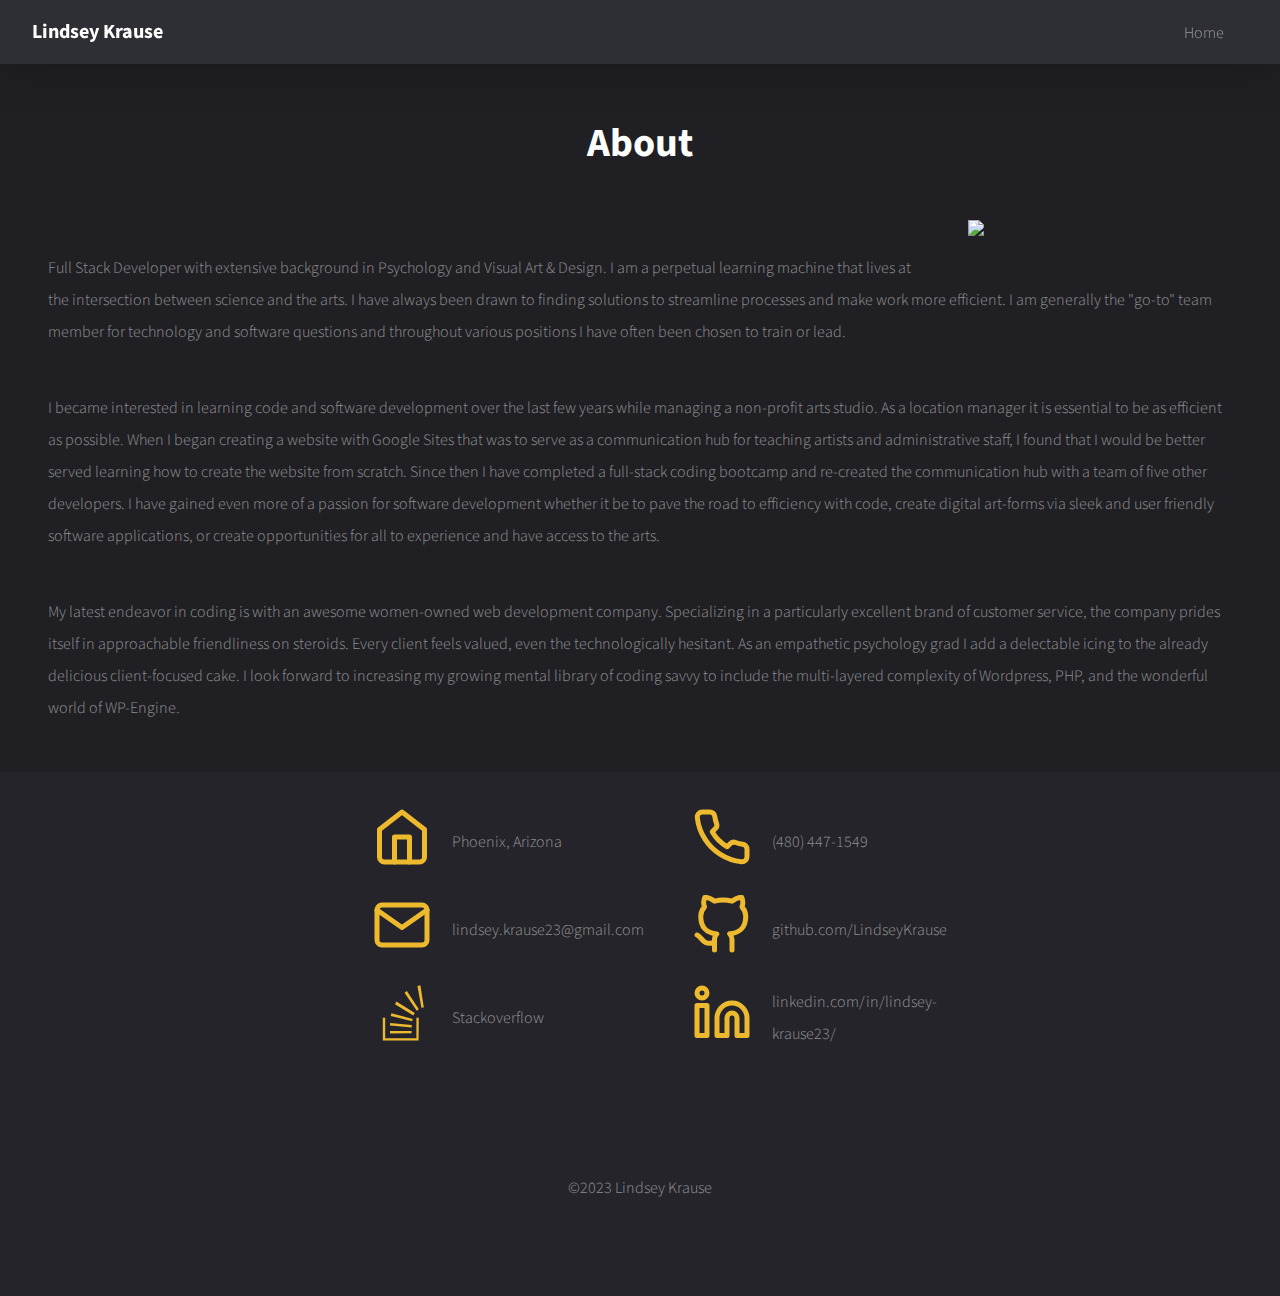
==== commit d7f99207: "spacing around about image" ====
--- a/About.html
+++ b/About.html
@@ -34,7 +34,7 @@
 			</header>
 			<div class="content">
 				<img class="about-image"
-					src="https://i.imgur.com/FazvyZL.jpg"></img>
+					src="https://i.imgur.com/FazvyZL.jpg"></img><br>
 				<p>Full Stack Developer with extensive background
 					in
 					Psychology and Visual
